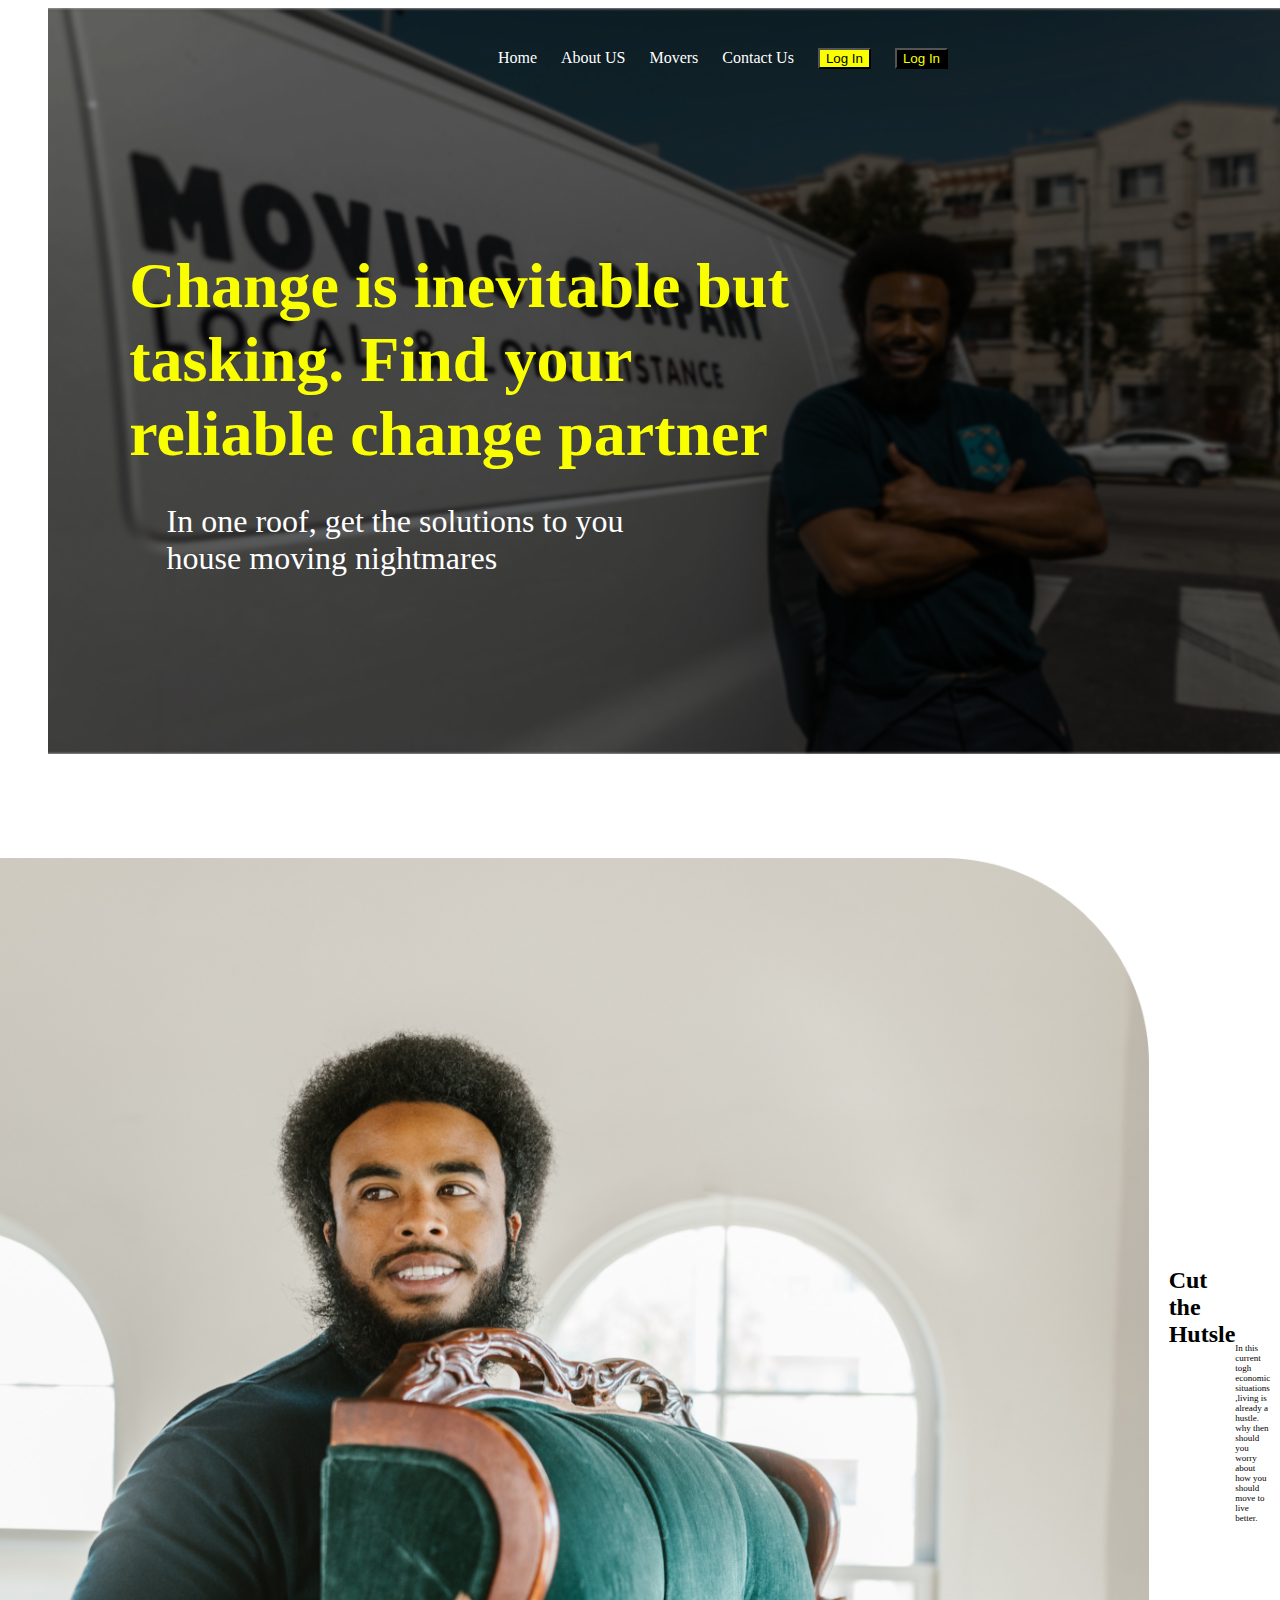
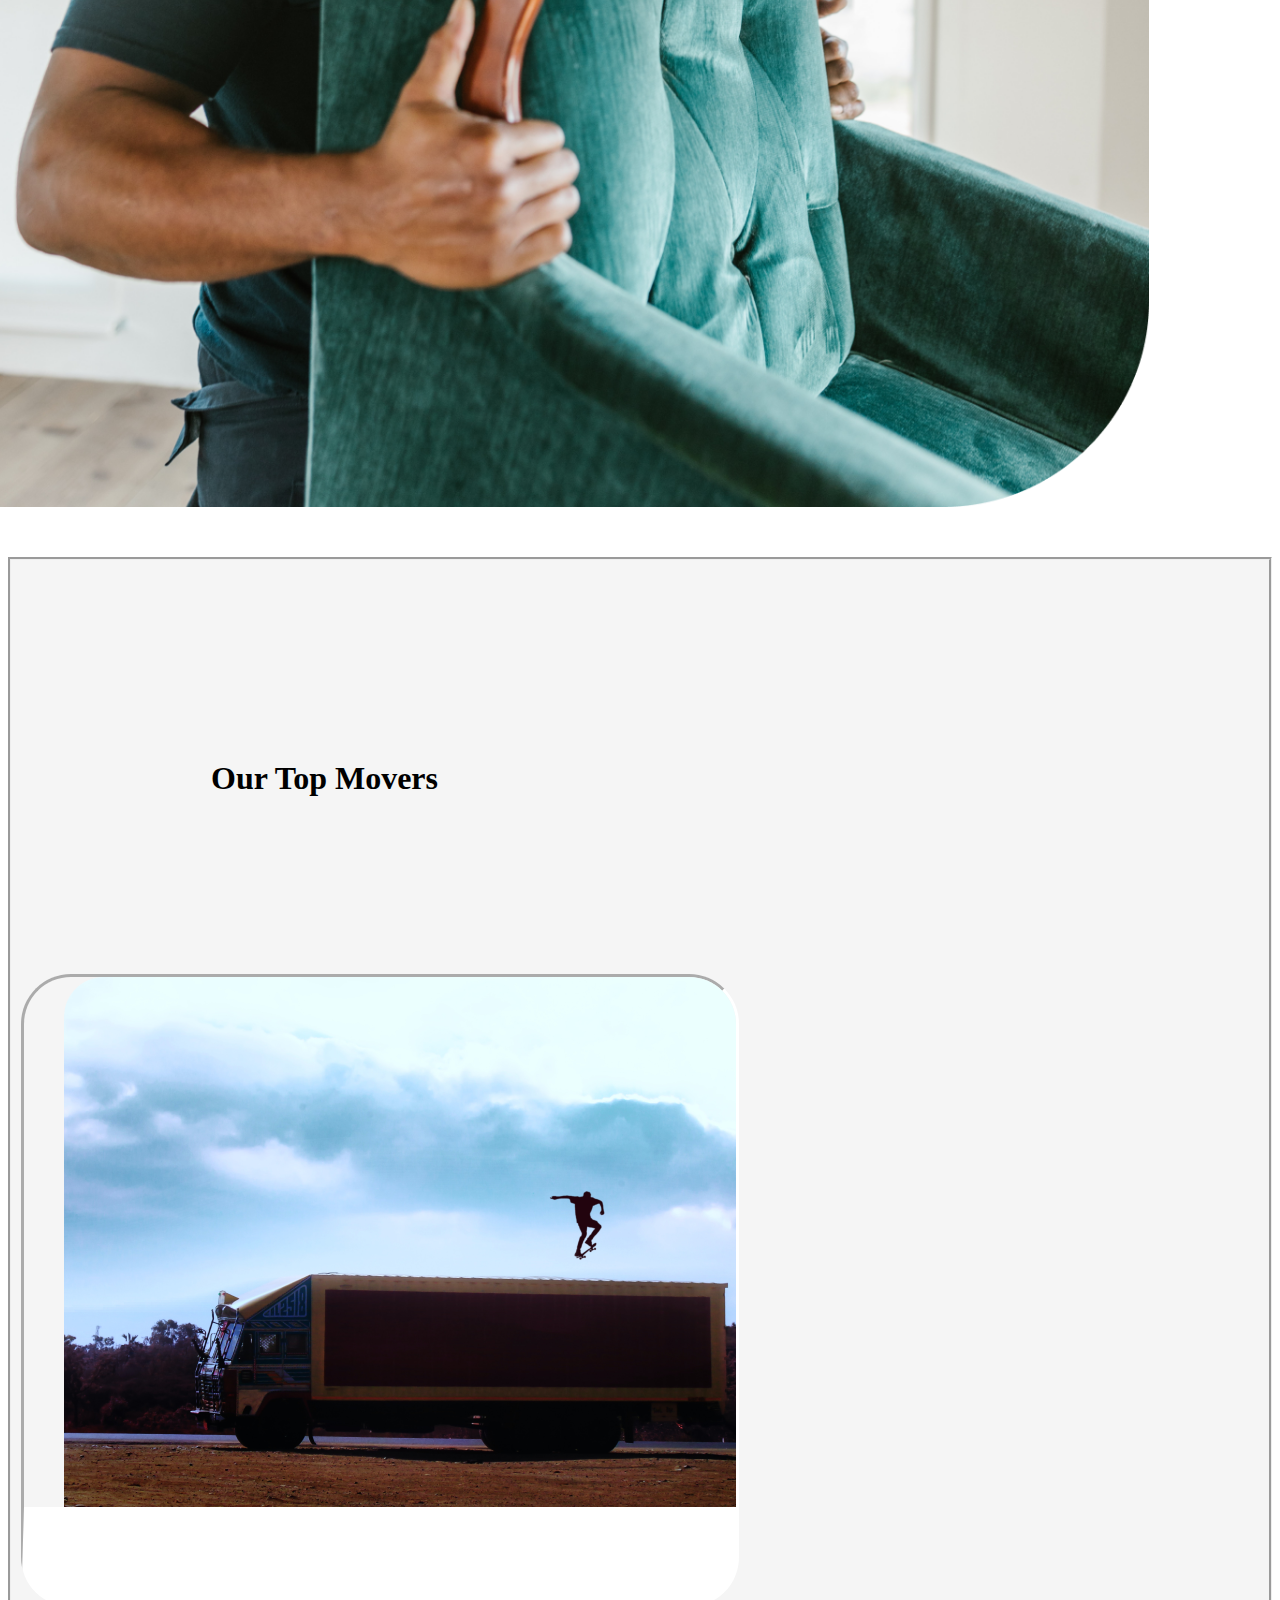
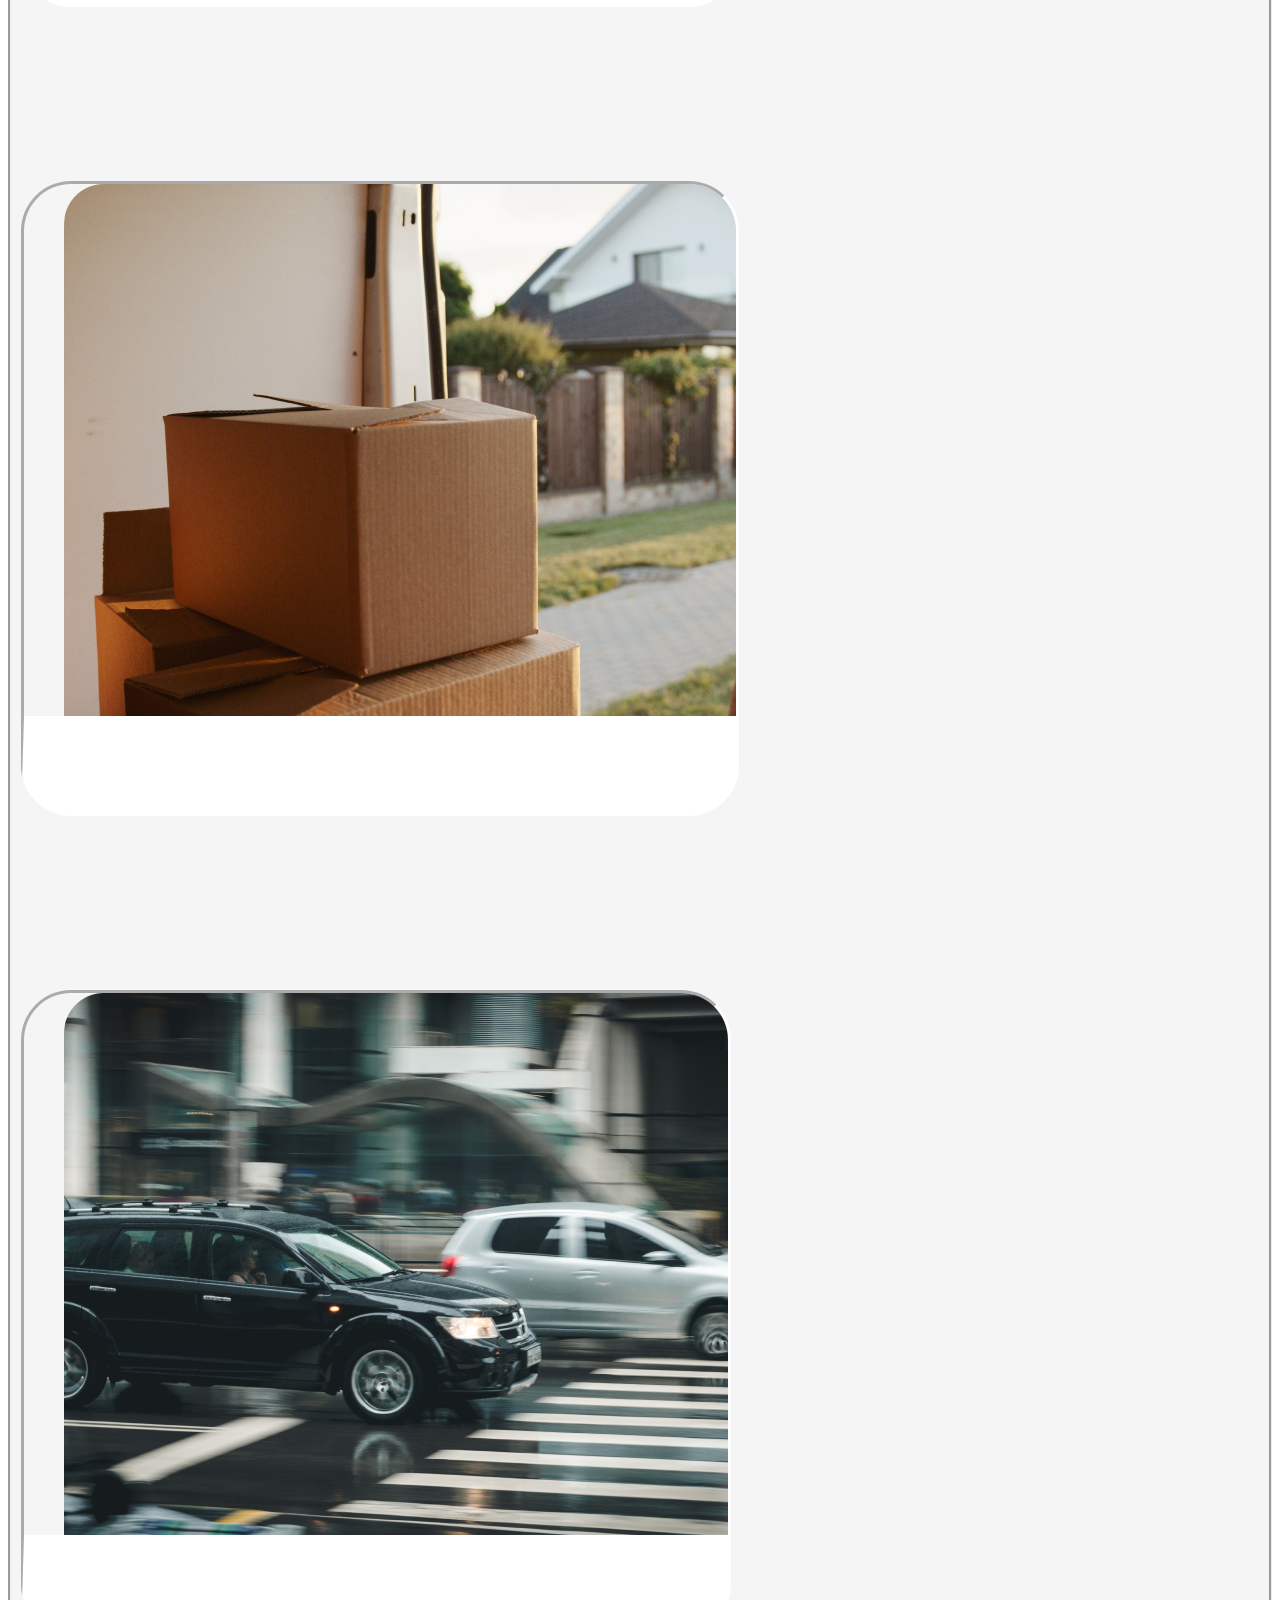
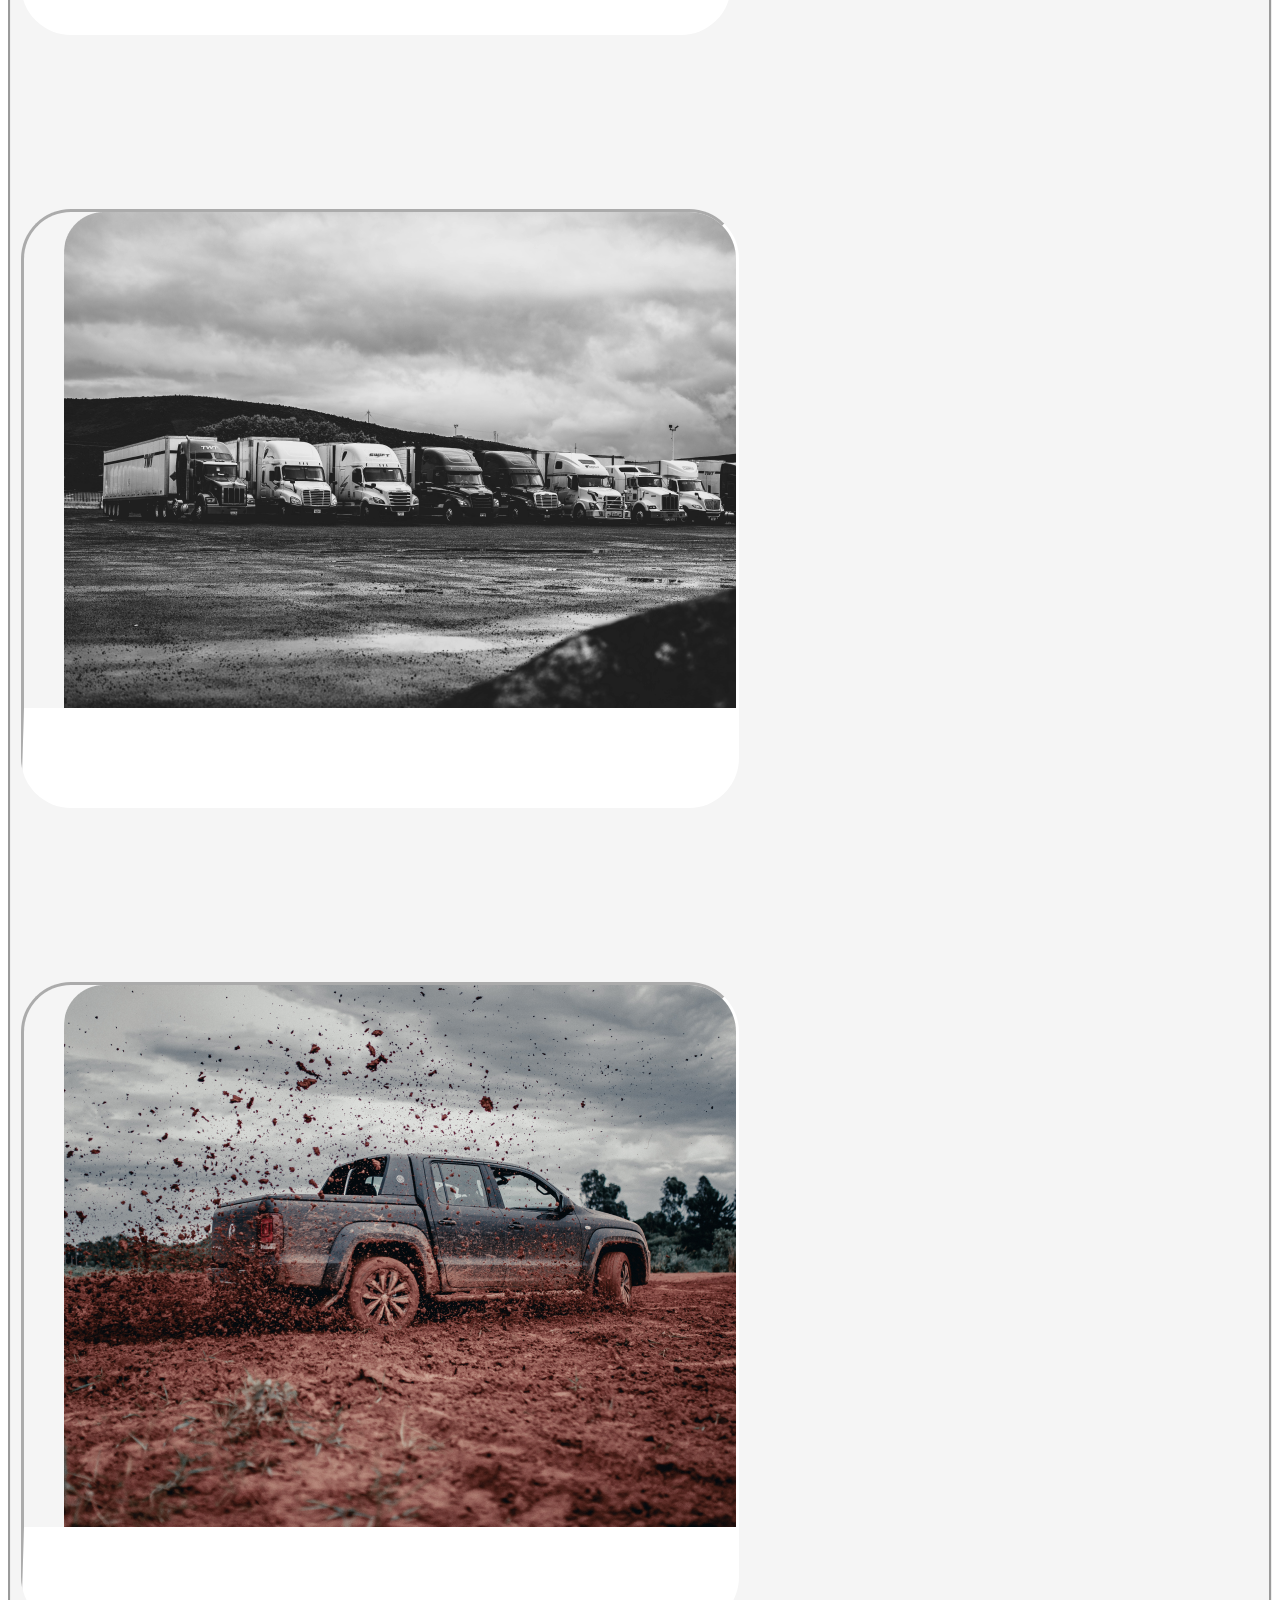
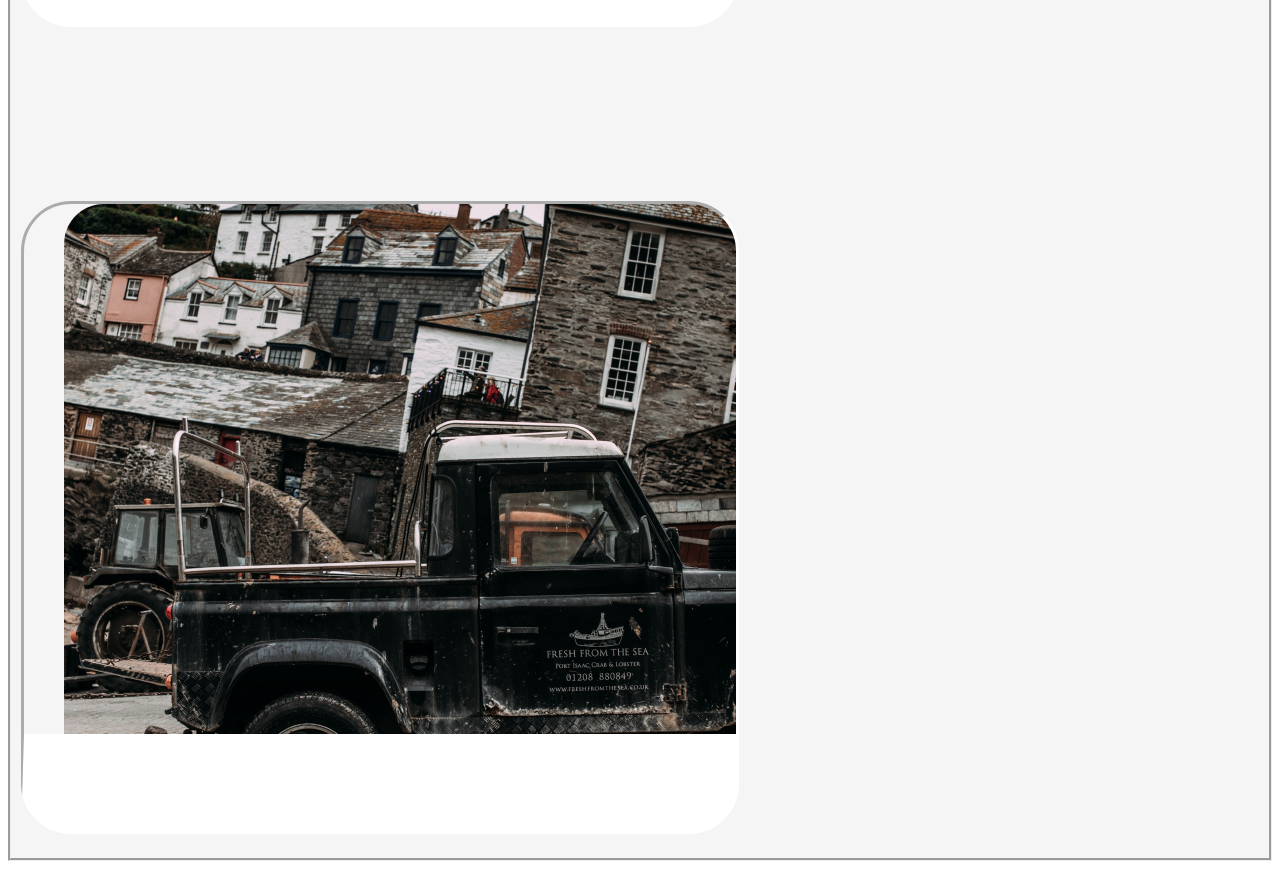
==== index.html @ 9c399628 "pushing changes" ====
<!DOCTYPE html>
<html lang="en">
<head>
    <meta charset="UTF-8">
    <meta http-equiv="X-UA-Compatible" content="IE=edge">
    <meta name="viewport" content="width=device-width, initial-scale=1.0">
    <title>Movers Landing Page</title>
    <link rel="stylesheet" href="Assets/styles.css">
</head>
<body>
   <div class="container">
      <div class="links">
          <a href="" class="link1">Home</a>
          <a href="" class="link1">About US</a>
          <a href="" class="link1">Movers</a>
          <a href="" class="link1">Contact Us</a>
          <button class="button1">Log In</button>
          <button class="button2">Log In</button>
      </div>
    
      <img src="Assets/Project Assets/moving 1.png" alt="moving">
       
       <div class="h1">
           <h1>Change is inevitable but <br> tasking. Find your <br> reliable change partner</h1>
       </div>
       <div class="paragraph1">
          <p>In one roof, get the solutions to you <br> house moving nightmares</p>
       </div>
   </div> 
  <div class="container2">
       
           <img src="Assets/Project Assets/moving2 1.png" alt="mover" class="image2">
           
           <h2>Cut the Hutsle</h2>
           <P>In this current togh economic  <br>
            situations <br> ,living is already a hustle. <br>
            why then should you worry about <br>
            how you should <br> move to live better.</P>
            <button class="button3">Learn more </button>
        
   </div>
   <div class="container3">
       <h2>Our Top Movers</h2>
       <div>
            <img src="Assets/Project Assets/ehem 1.png" alt="Movers">
             <img src="Assets/Project Assets/wewe 1.png" alt="Movers">
        </div>
        <div>
            <img src="Assets/Project Assets/chapchap 1.png" alt="">
            <img src="Assets/Project Assets/movers 1.png" alt="">
        </div>
           <img src="Assets/Project Assets/mashinani 1.png" alt="">
            <img src="Assets/Project Assets/songa 1.png" alt="">
        </div>
   </div>
   
</body>
</html>
---- Assets/styles.css ----
img{
    max-width: 100%;
    height: auto;
    padding-left: 40px;
    margin: auto;
}

.container2 img{
    margin-top: 30px;
    margin-top:100px;
    margin-left:5px;
    display:inline;

}
.links{
    
    position: absolute;
    top: 8px;
    right: 12px;
    padding-right: 300px;
    padding-left: 20px;
    padding-top: 20px;
    margin: 20px;
    display: block;

}
.link1{
    margin-left: 20px;
    text-decoration: none;
    color:white;
}
.button1{
    margin-left: 20px;
    text-decoration: none;
    background-color: #FAFF00;
    color: black;
    
}
.button2{
    margin-left: 20px;
    text-decoration: none;
    color:#FAFF00 ;
    background-color: black;
}
.container2 button{
    margin-left: 20px;
    text-decoration: none;
    color:#FAFF00 ;
    background-color: black;
   
}

.h1{
    color:#FAFF00;
    position: absolute;
    top: 40%;
    left: 30%;
    transform: translate(-50%, -50%);
    display: block;
    padding-left: 150px;
    font-size: xx-large;
}
.paragraph1{
    color:rgb(255, 255, 255);
    position: absolute;
    top: 60%;
    left: 25%;
    transform: translate(-50%, -50%);
    display: block;
    padding-left: 150px;
    font-size: xx-large;
    
    
}
.container2 p{
    font-size: xx-small;
    display: inline-block;
    vertical-align: top;
    padding-right: 100px;
    
}
.container2{
    display: flex;
    align-items: center;
    justify-content: center;
}
.container2 h2{
    position: relative;
    padding-left:20px;
    padding-bottom: 250px;
    display: block;
}
.container3{
    width: auto;
    height: fit-content;
    border-style: groove;
    margin-top: 50px;
    background-color:whitesmoke;
}
.container3 img{
    margin: 150px 20px 20px 20px;
    margin-left: 10px;
    border-bottom: 100px;
    border-style: inset;
    border-color: white;
    border-bottom-left-radius: 70px;
    border-radius: 50px;
    border: style right inherit; 
    
}
.container3 h2{
    margin-top: 200px;
    padding-left: 200px;
    font-size: xx-large;
    font-weight: 800;
    font-style:'Poppins' 'Actor' 'Adamina' ;
}
.image-container{
    
}
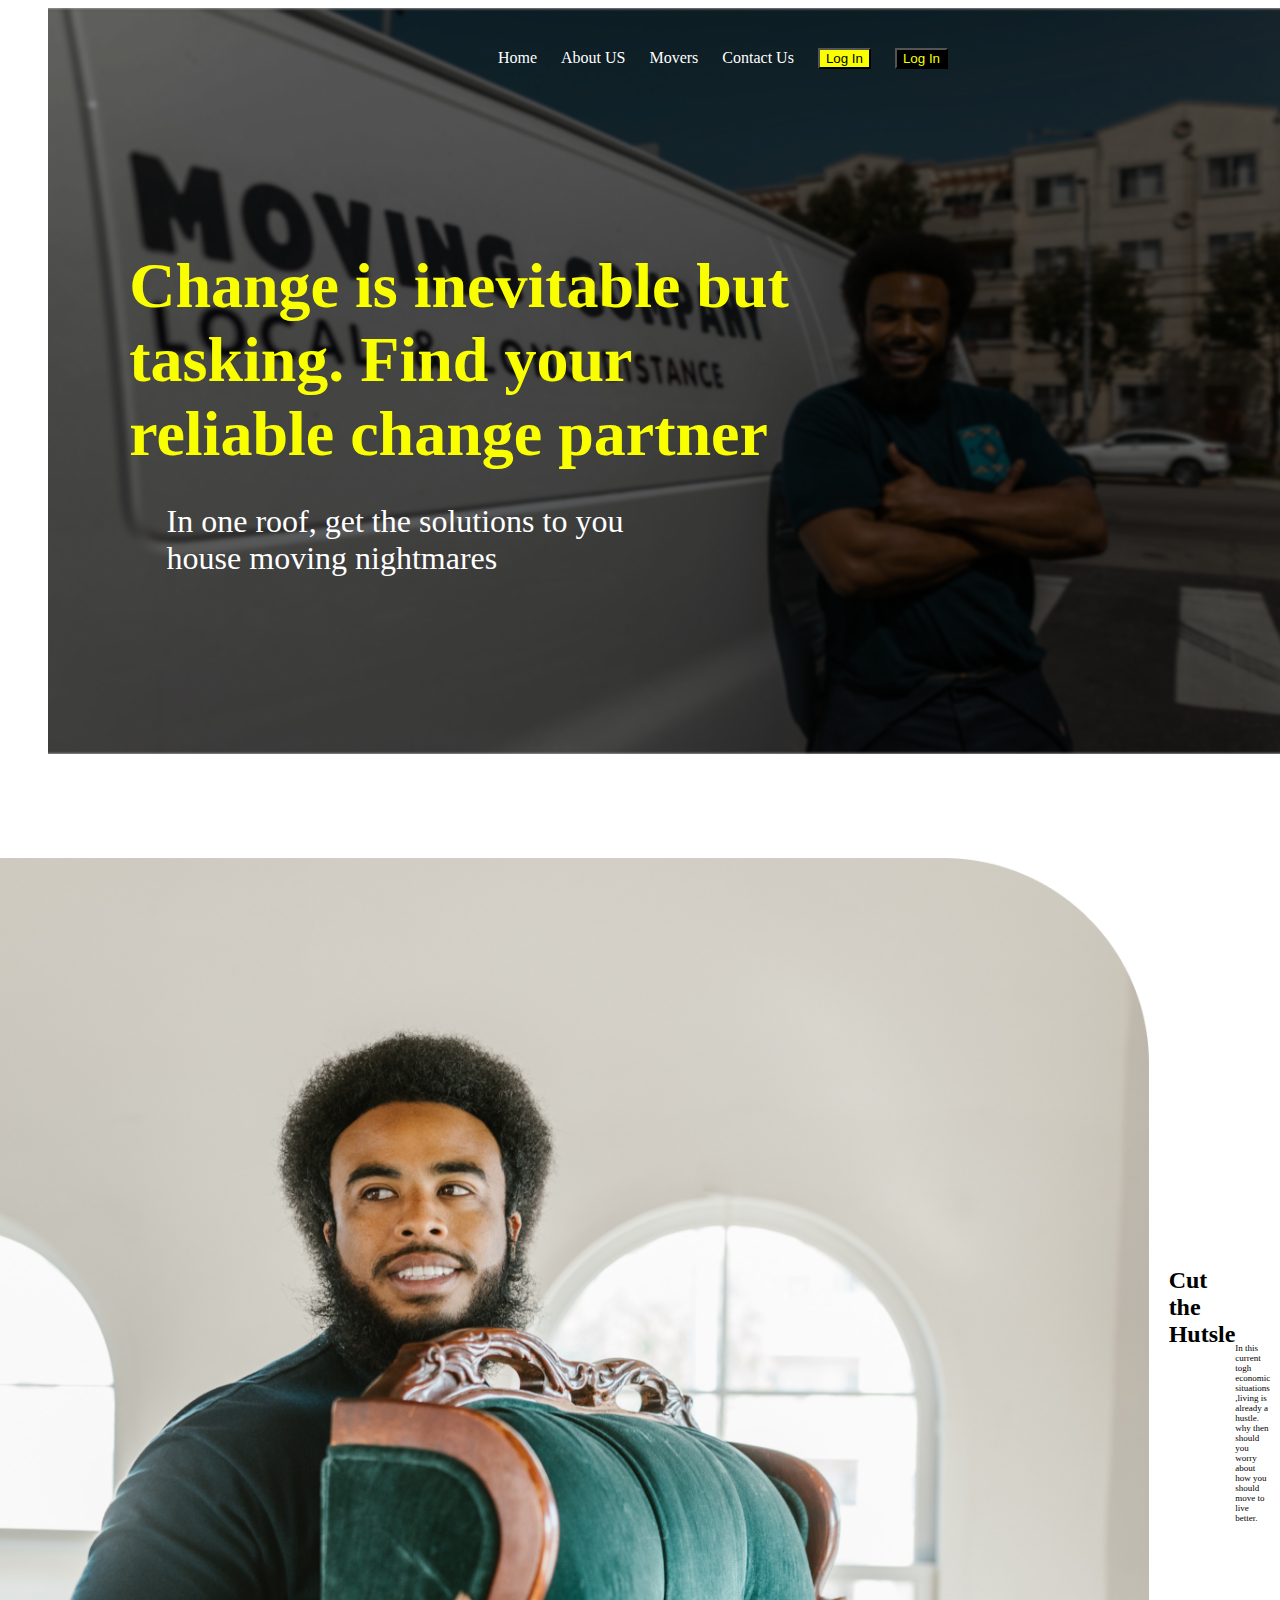
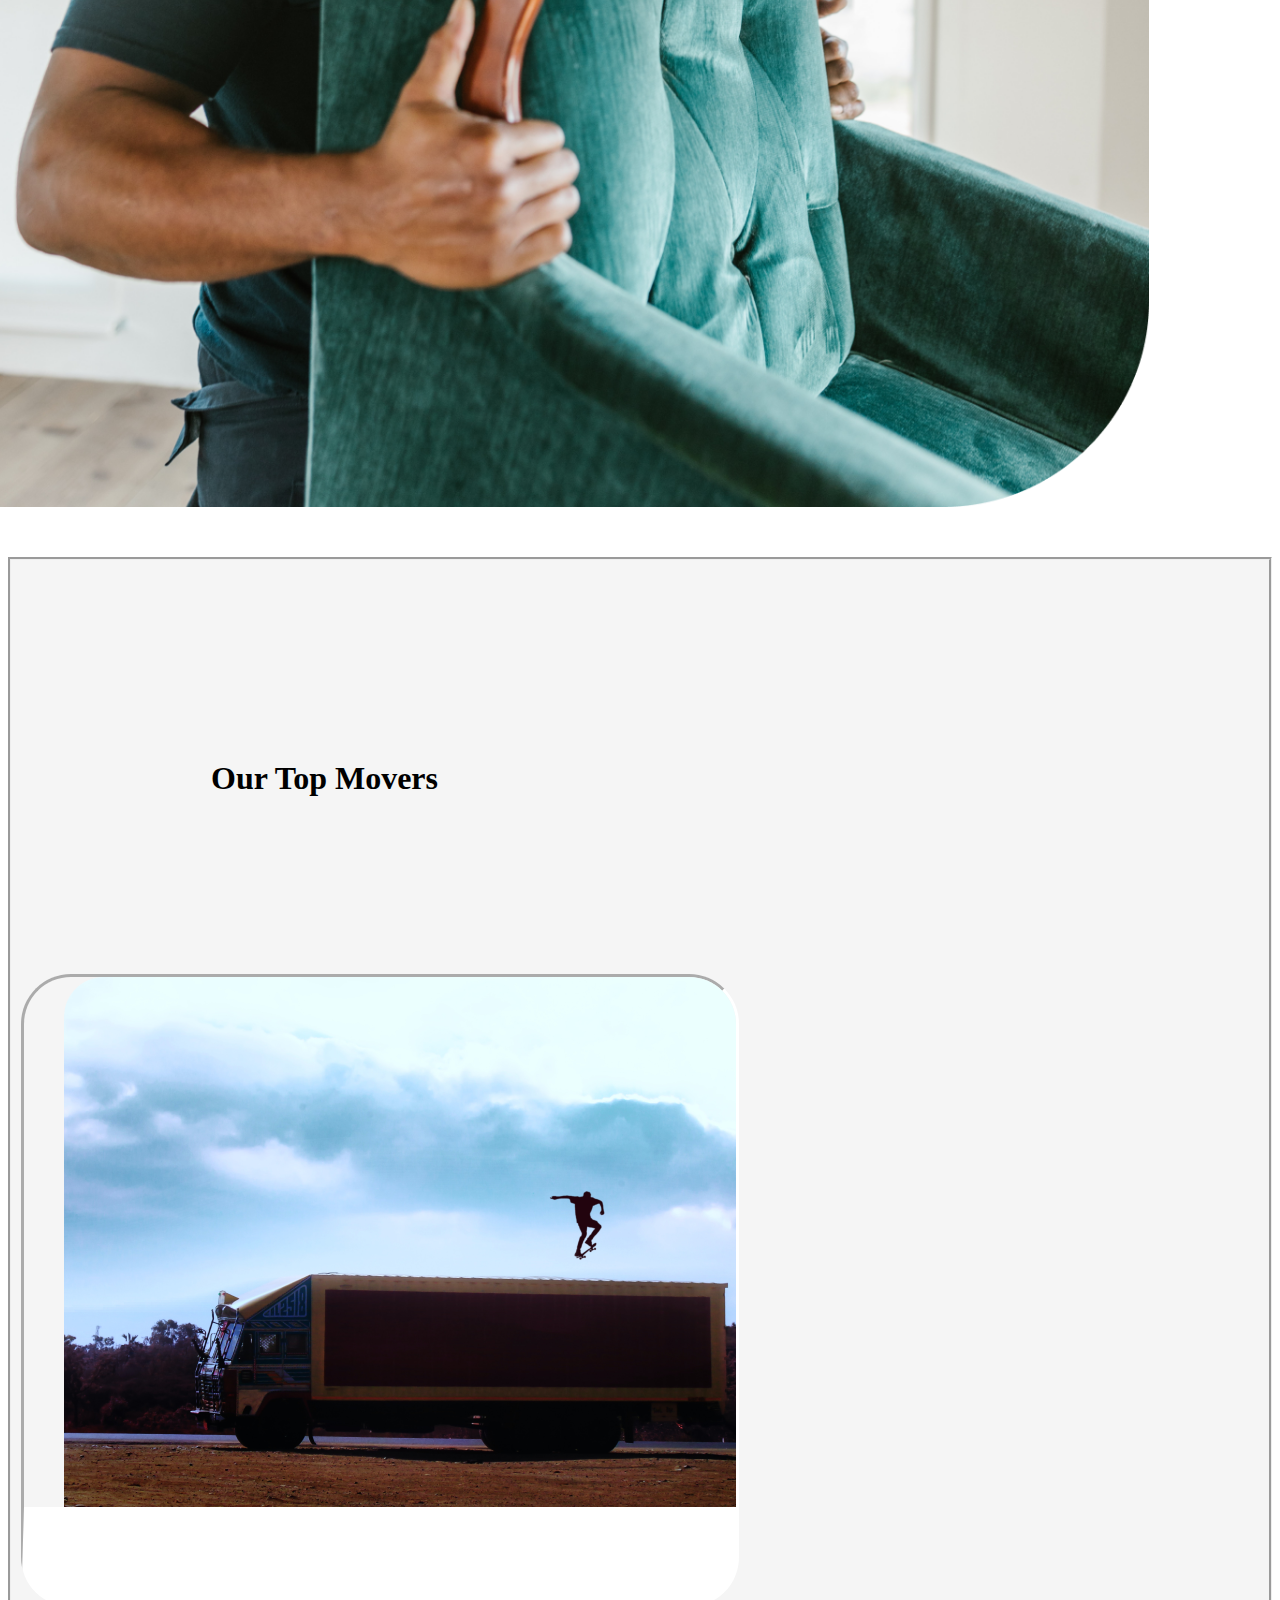
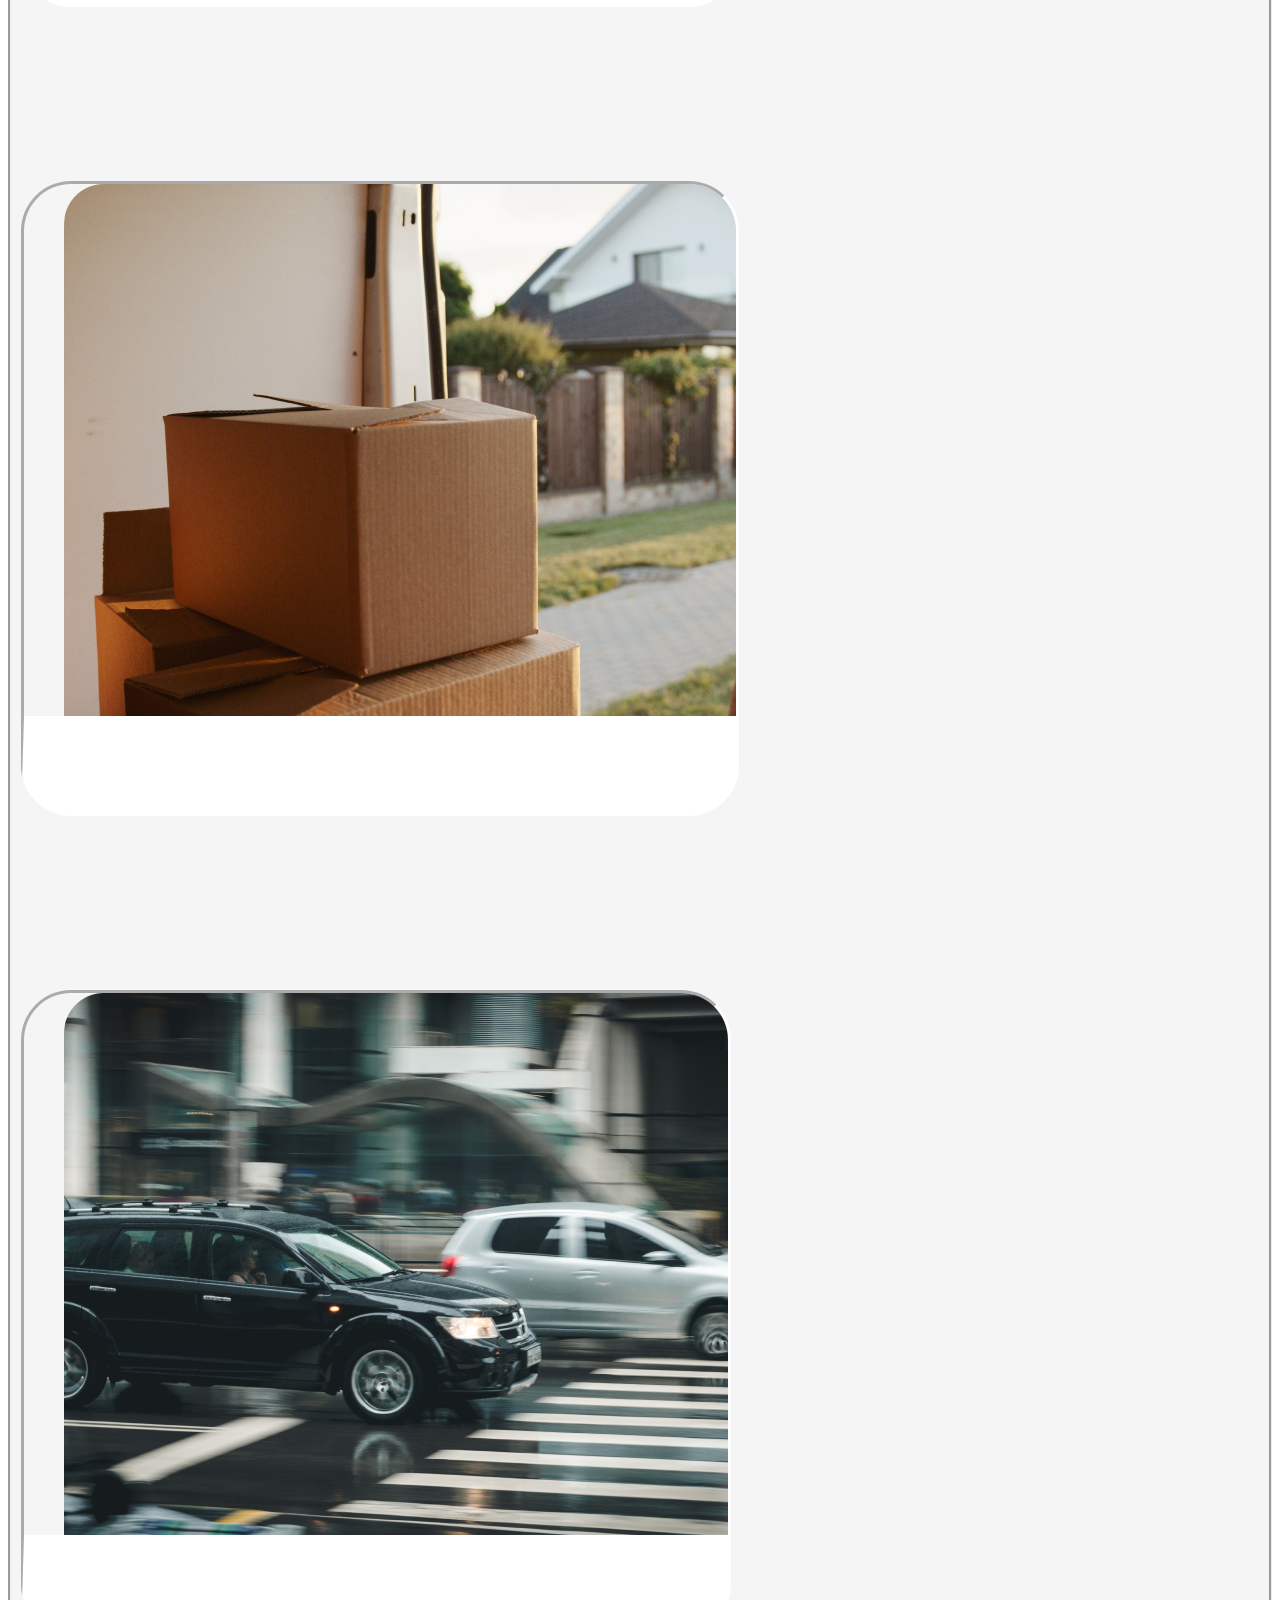
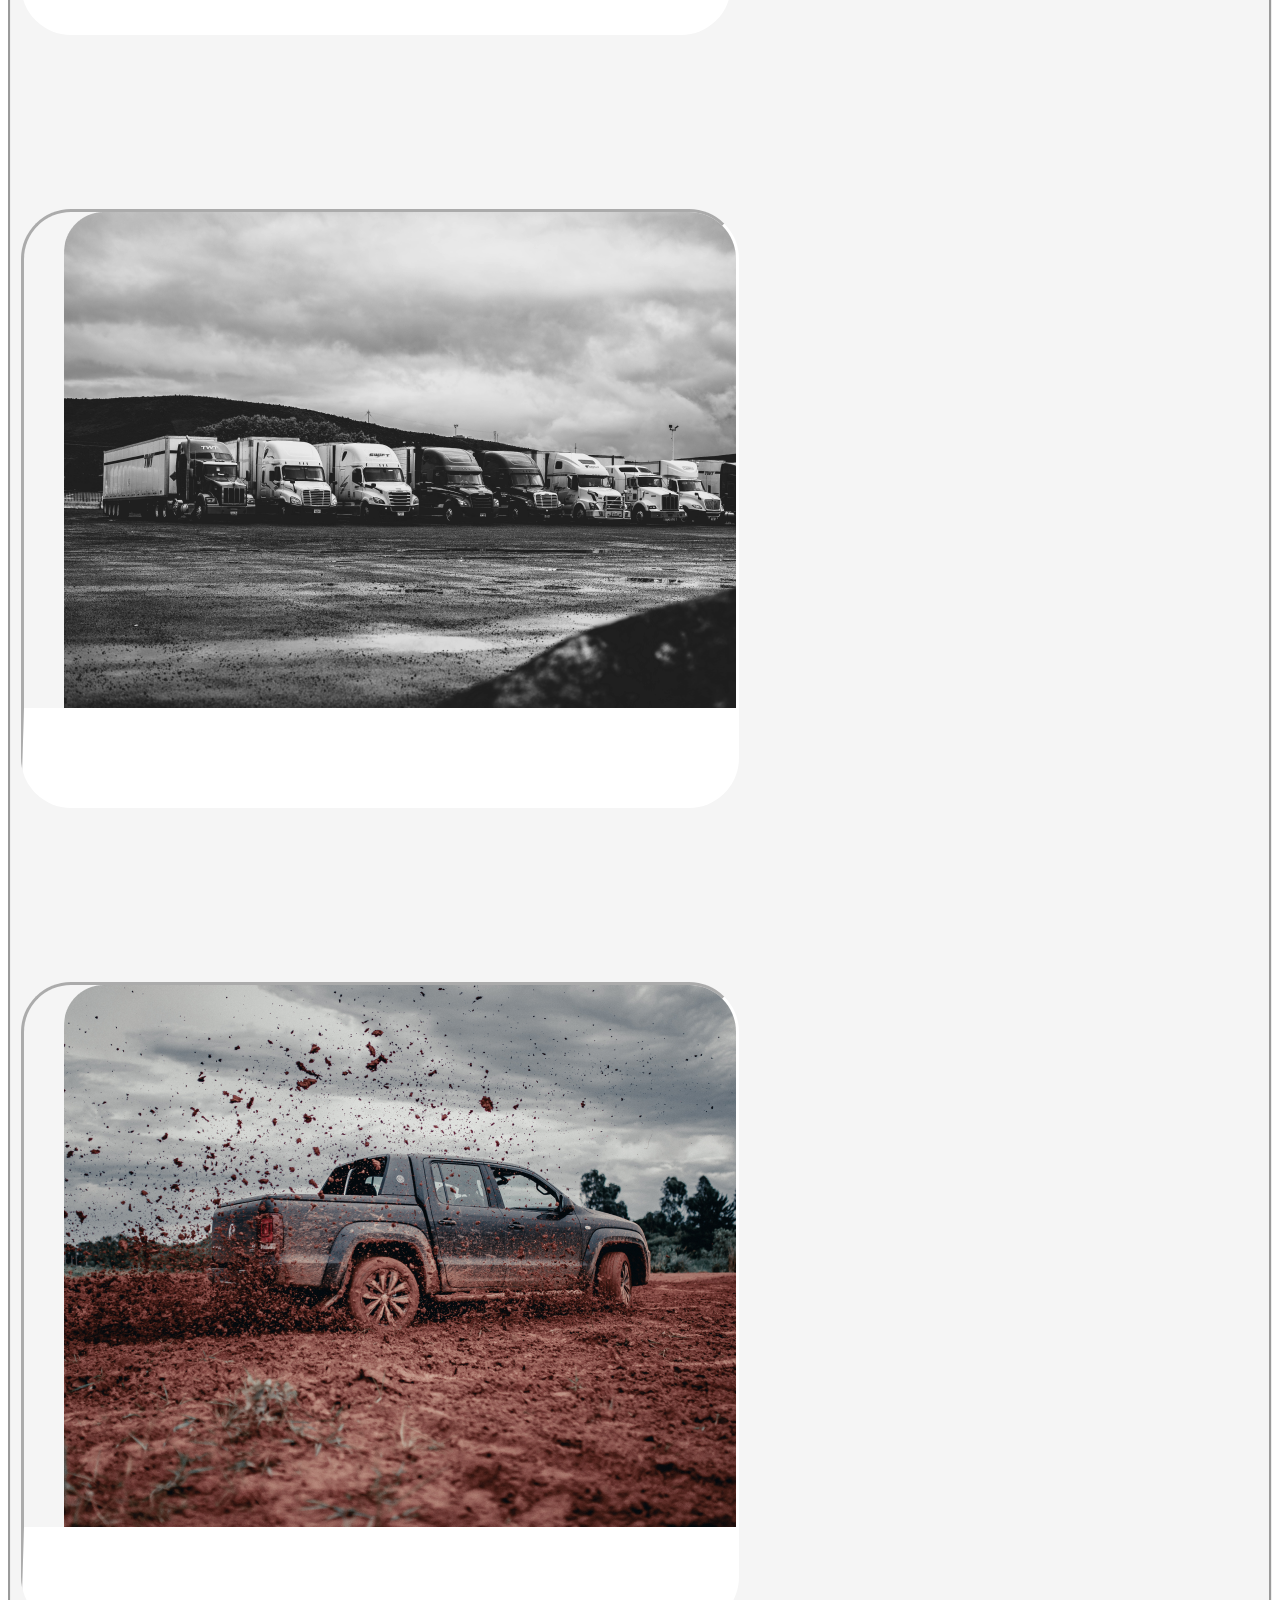
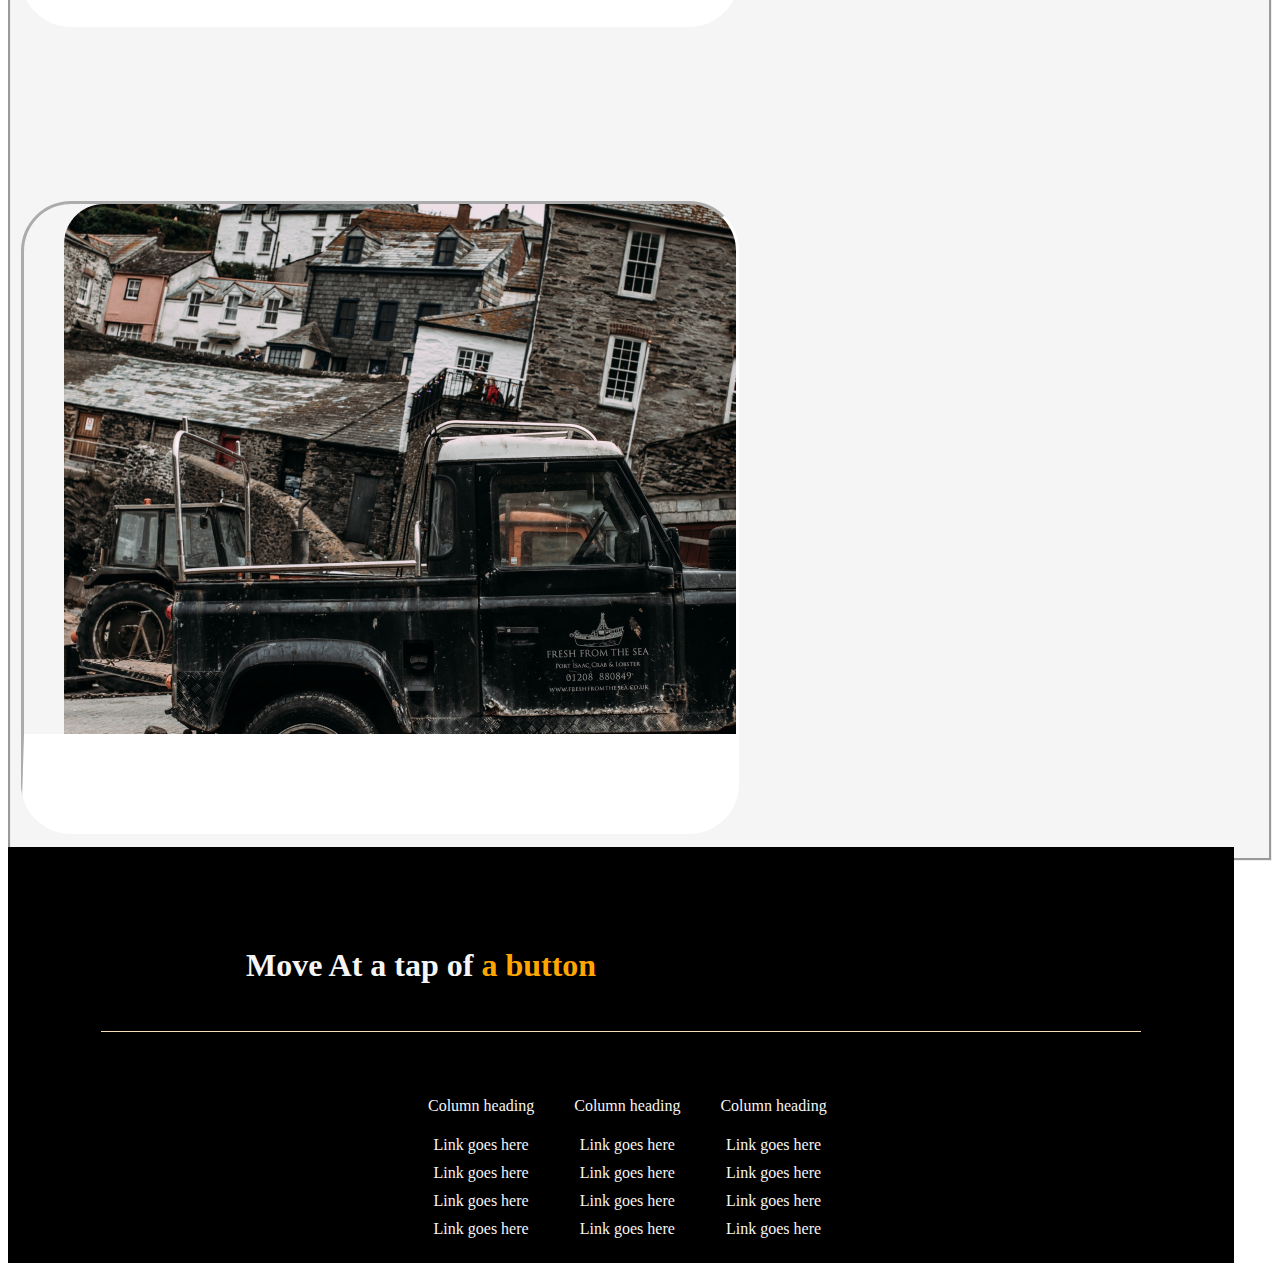
==== commit 17bdc337: "fixing the second and third container" ====
--- a/index.html
+++ b/index.html
@@ -43,6 +43,7 @@
        <h2>Our Top Movers</h2>
        <div>
             <img src="Assets/Project Assets/ehem 1.png" alt="Movers">
+             
              <img src="Assets/Project Assets/wewe 1.png" alt="Movers">
         </div>
         <div>
@@ -53,6 +54,34 @@
             <img src="Assets/Project Assets/songa 1.png" alt="">
         </div>
    </div>
+    <div class="container4">
+        <h2>Move At a tap of <span>a button</span></h2>
+        <hr>
+      <div class="columns">
+        <div class="column1">
+            <p>Column heading</p>
+            <a href="">Link goes here</a>
+            <a href="">Link goes here</a>
+            <a href="">Link goes here</a>
+            <a href="">Link goes here</a>
+        </div>
+        <div class="column2">
+            <p>Column heading</p>
+            <a href="">Link goes here</a>
+            <a href="">Link goes here</a>
+            <a href="">Link goes here</a>
+            <a href="">Link goes here</a>
+        </div>
+        
+        <div class="column3">
+            <p>Column heading</p>
+            <a href="">Link goes here</a>
+            <a href="">Link goes here</a>
+            <a href="">Link goes here</a>
+            <a href="">Link goes here</a>
+        </div>
+      </div>
+    </div>
    
 </body>
 </html>--- a/Assets/styles.css
+++ b/Assets/styles.css
@@ -91,7 +91,7 @@
     display: block;
 }
 .container3{
-    width: auto;
+    width:fit-content;
     height: fit-content;
     border-style: groove;
     margin-top: 50px;
@@ -113,8 +113,73 @@
     padding-left: 200px;
     font-size: xx-large;
     font-weight: 800;
-    font-style:'Poppins' 'Actor' 'Adamina' ;
+    font-style:'Poppins' 'Actor' 'Adamina';
 }
-.image-container{
+.container4{
+    width: 97%;
+    height:fit-content;
+    background-color: black;
+    text-align: center;
+    text-emphasis-color: white;
+    margin-top: -40px;
+}
+.columns{
+    display: flex;
+    padding-left: 400px;
+}
+.column1{
+    display: grid;
+    text-decoration: none;
+    margin: 20px;
     
-}+    }
+.column2{
+        display: grid;
+        text-decoration: none;
+        margin: 20px;
+        position: relative;
+        
+        
+    }
+.column3{
+        display: grid;
+        text-decoration: none;
+        margin: 20px;
+    }
+.column1 a{
+    margin: 5px;
+    color: whitesmoke;
+    text-decoration: none;
+}
+.column2 a{
+    margin: 5px;
+    color: whitesmoke;
+    text-decoration: none;
+}
+.column3 a{
+    margin: 5px;
+    color: whitesmoke;
+    text-decoration: none;
+}
+.container4 h2{
+    color: whitesmoke;
+    padding-right: 400px;
+    padding-top: 100px;
+    font-size: xx-large;
+}
+.container4 hr{
+    position: relative;
+    padding-right: 60px;
+    top: 20px;
+    border: none;
+    height: 0.1px;
+    width: 80%;
+    background:wheat;
+    margin-bottom: 50px;
+}
+.container4 p{
+    color: whitesmoke;
+}
+span{
+    color: #ffa600;
+}
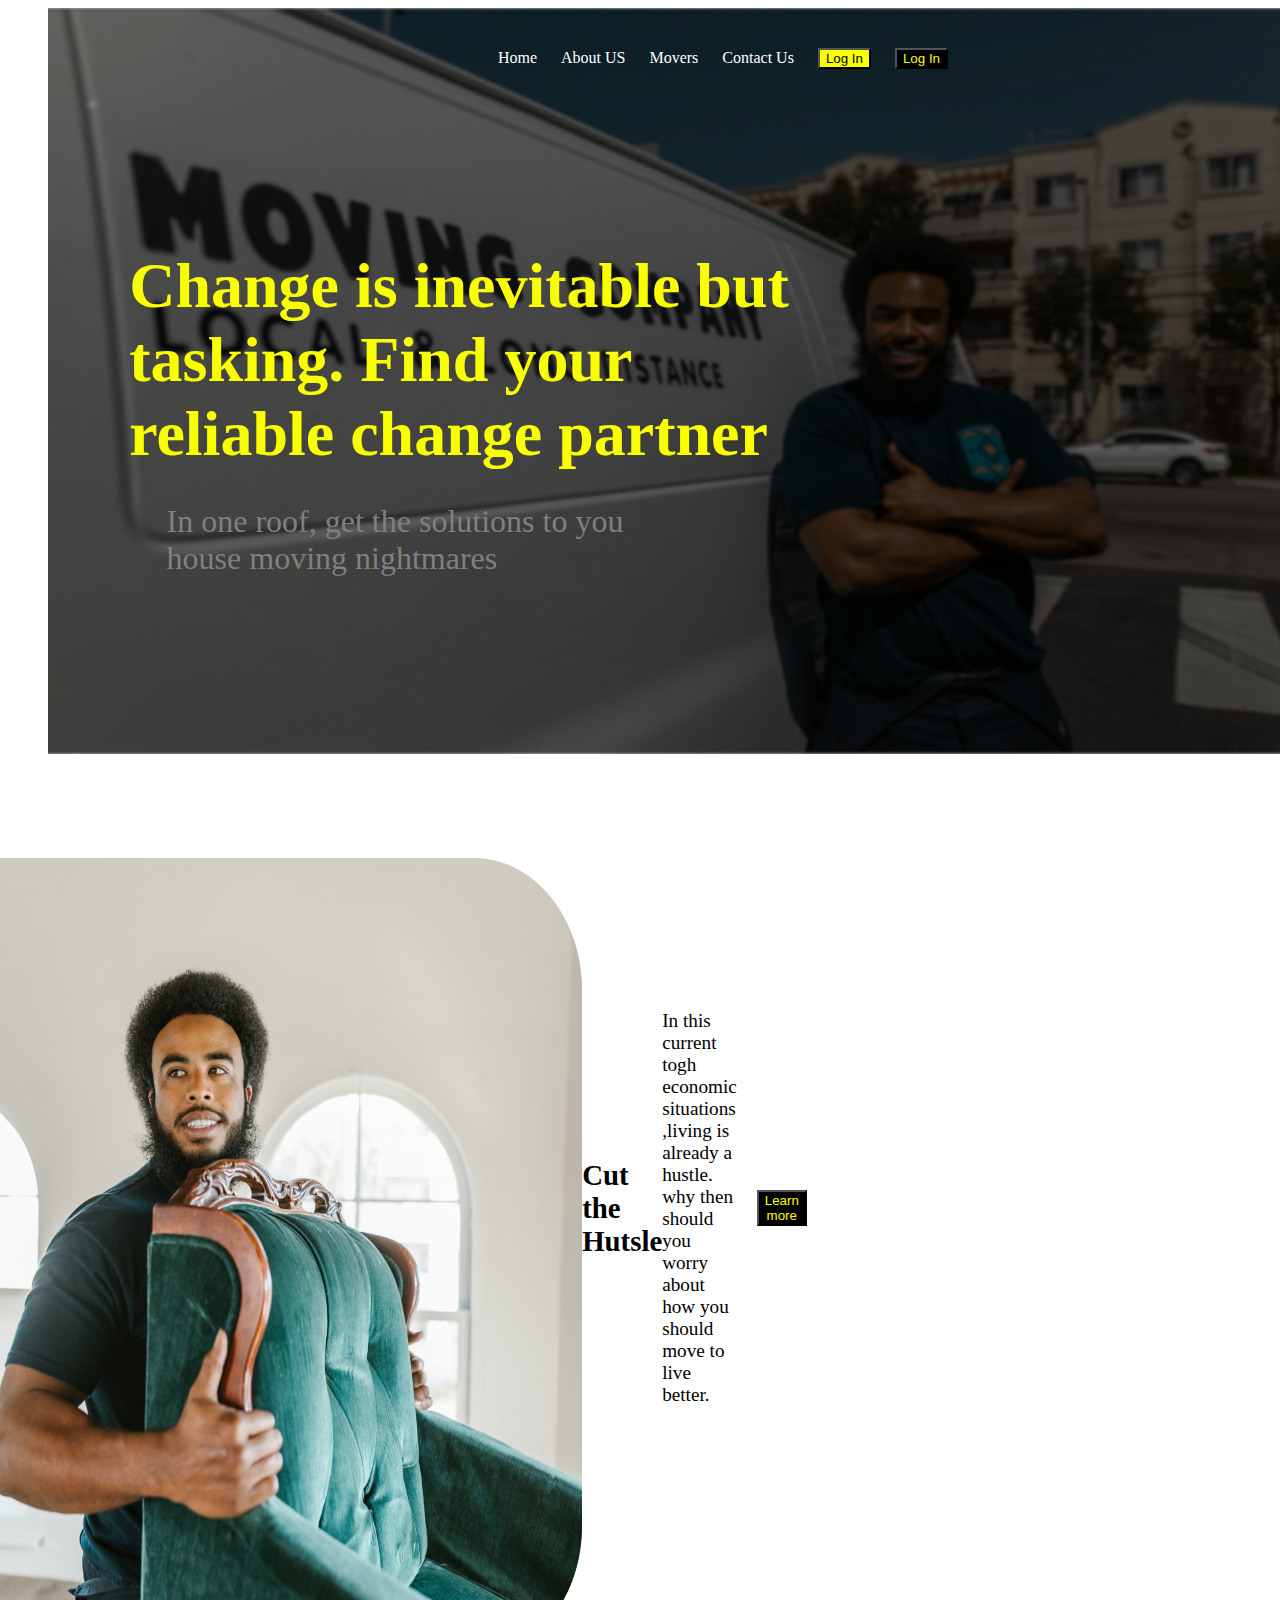
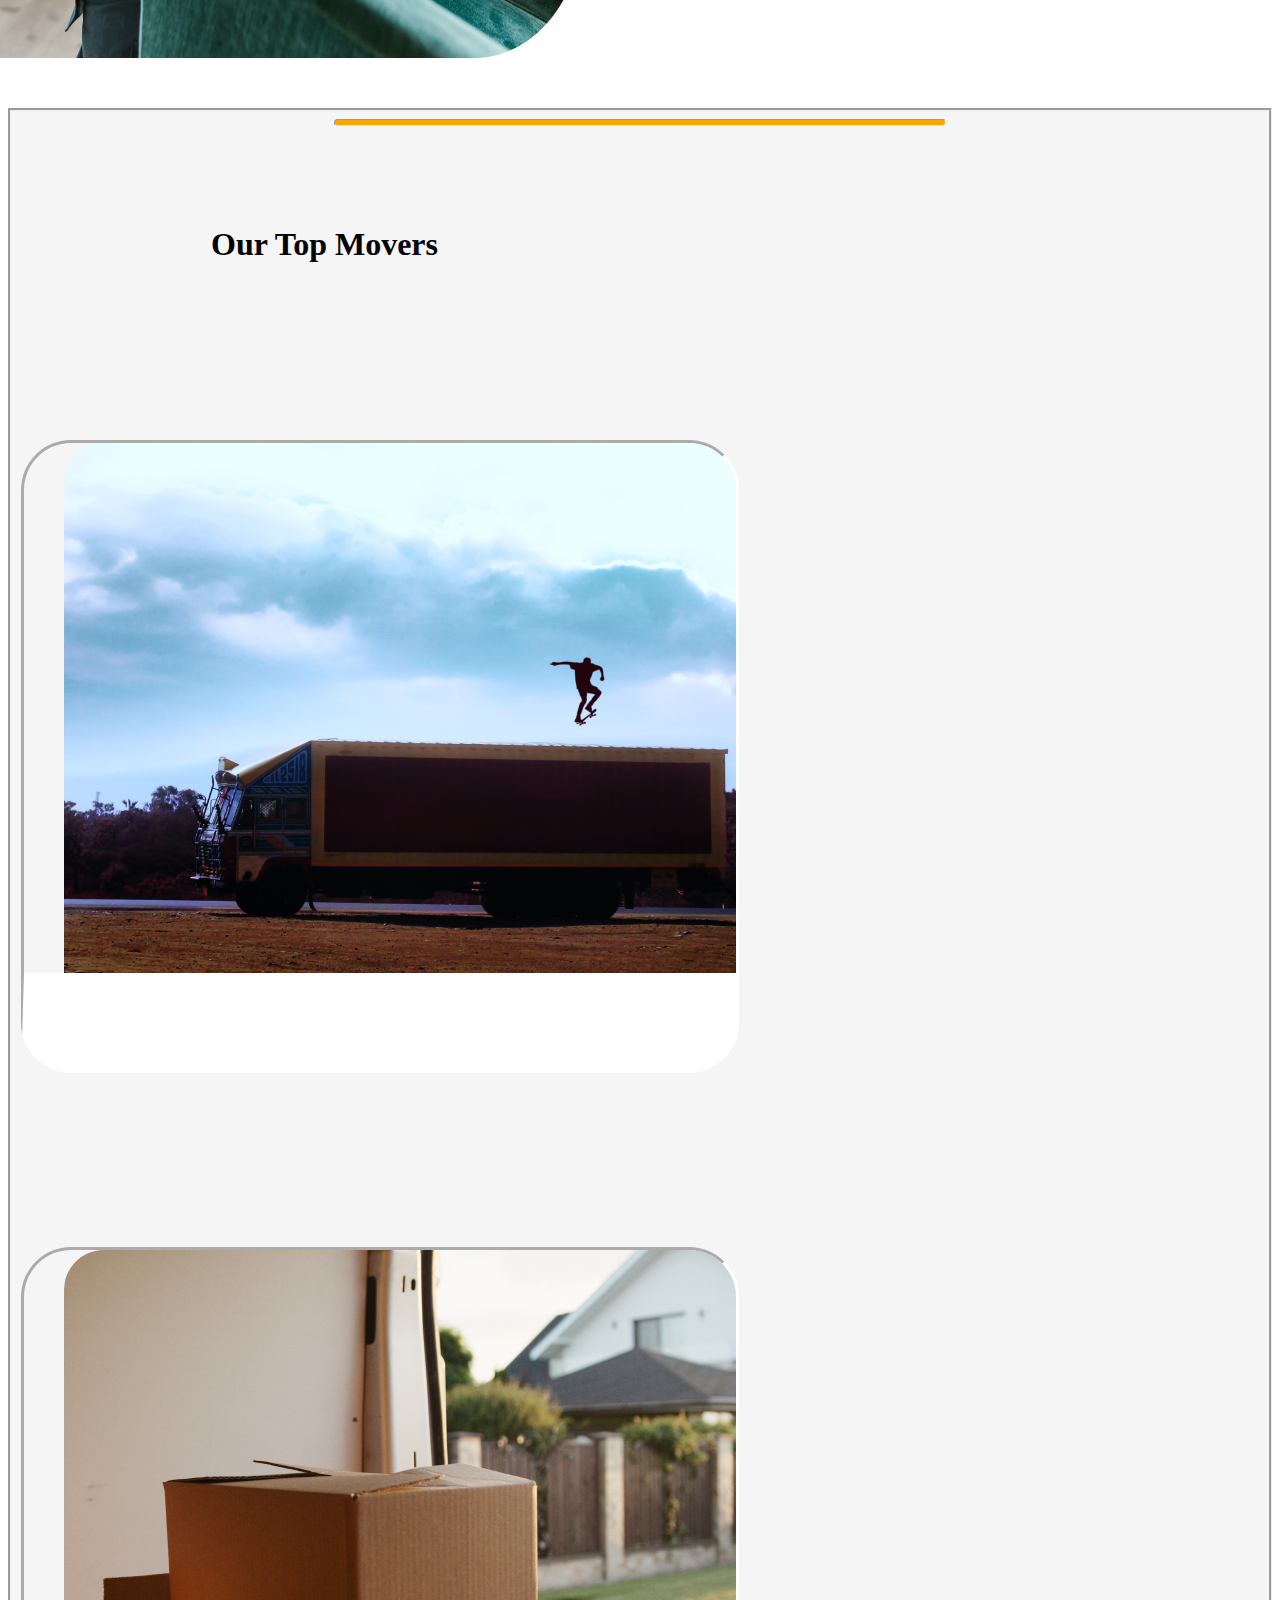
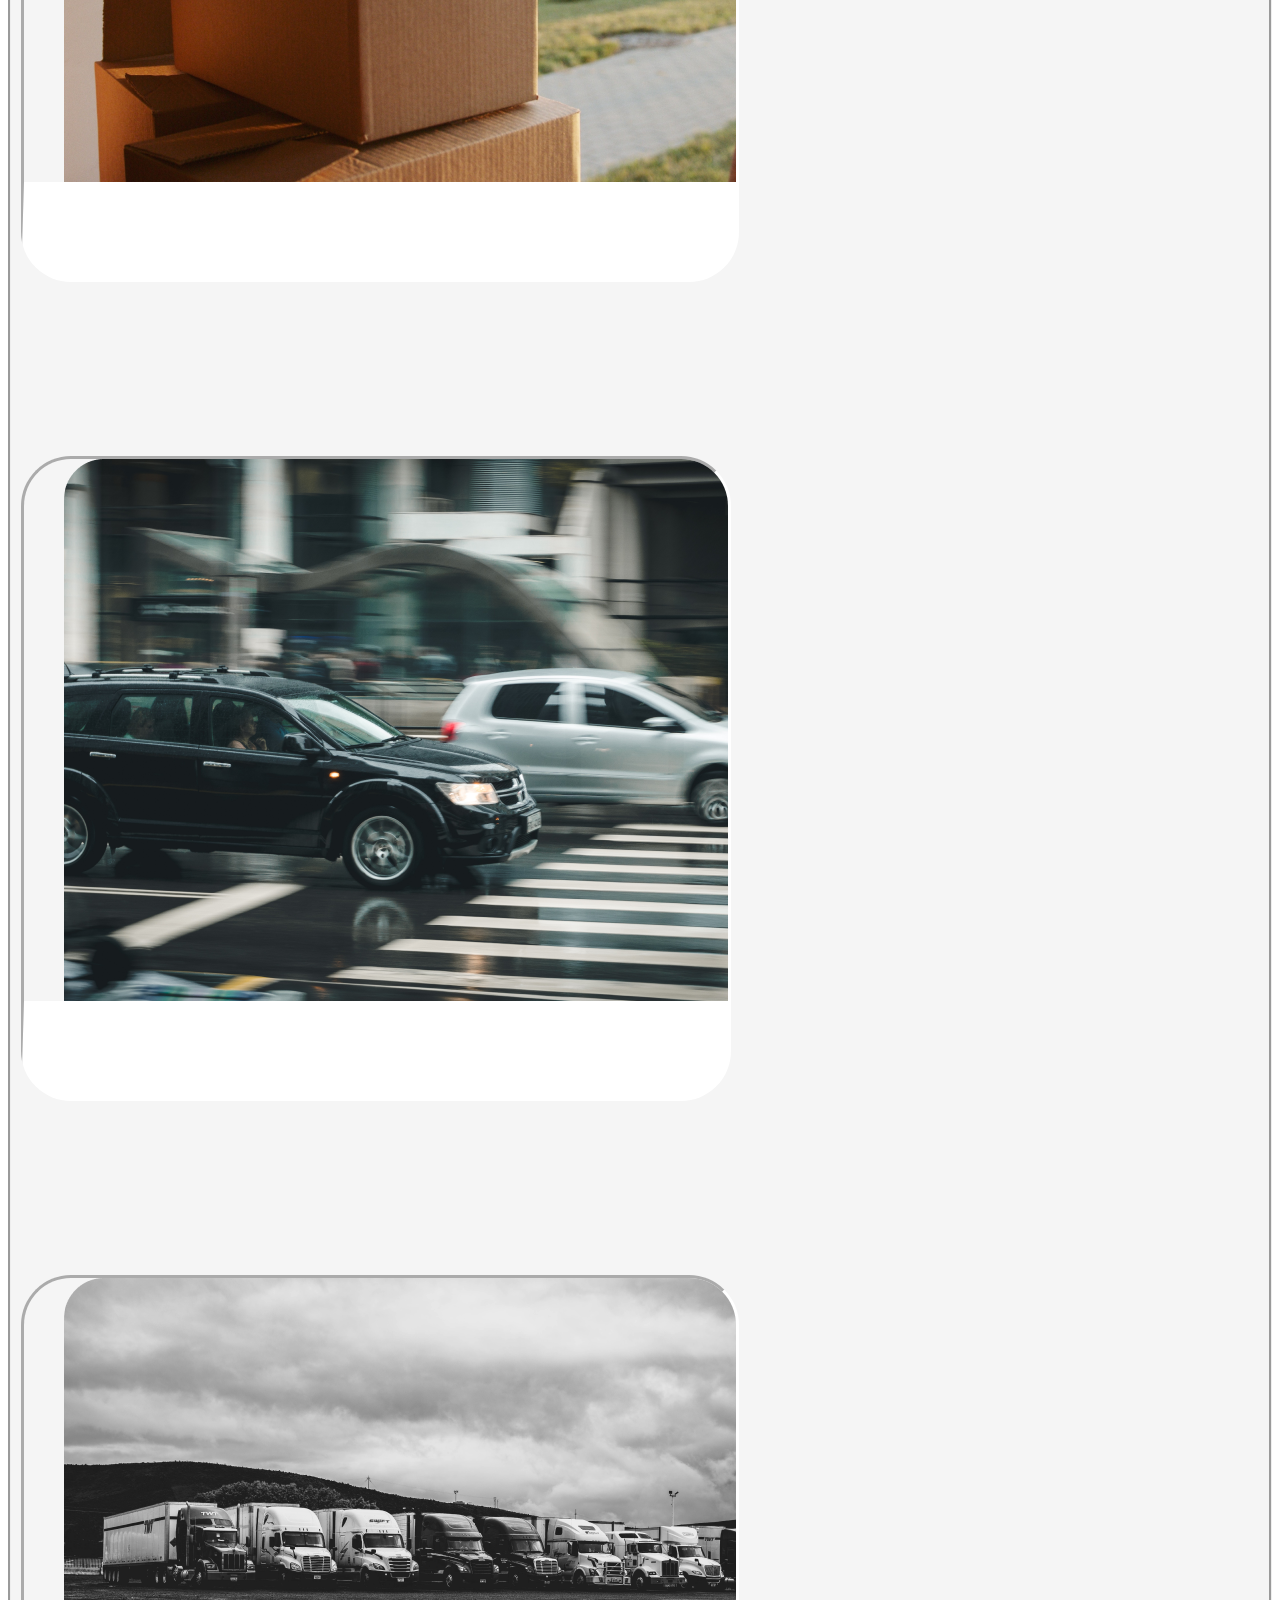
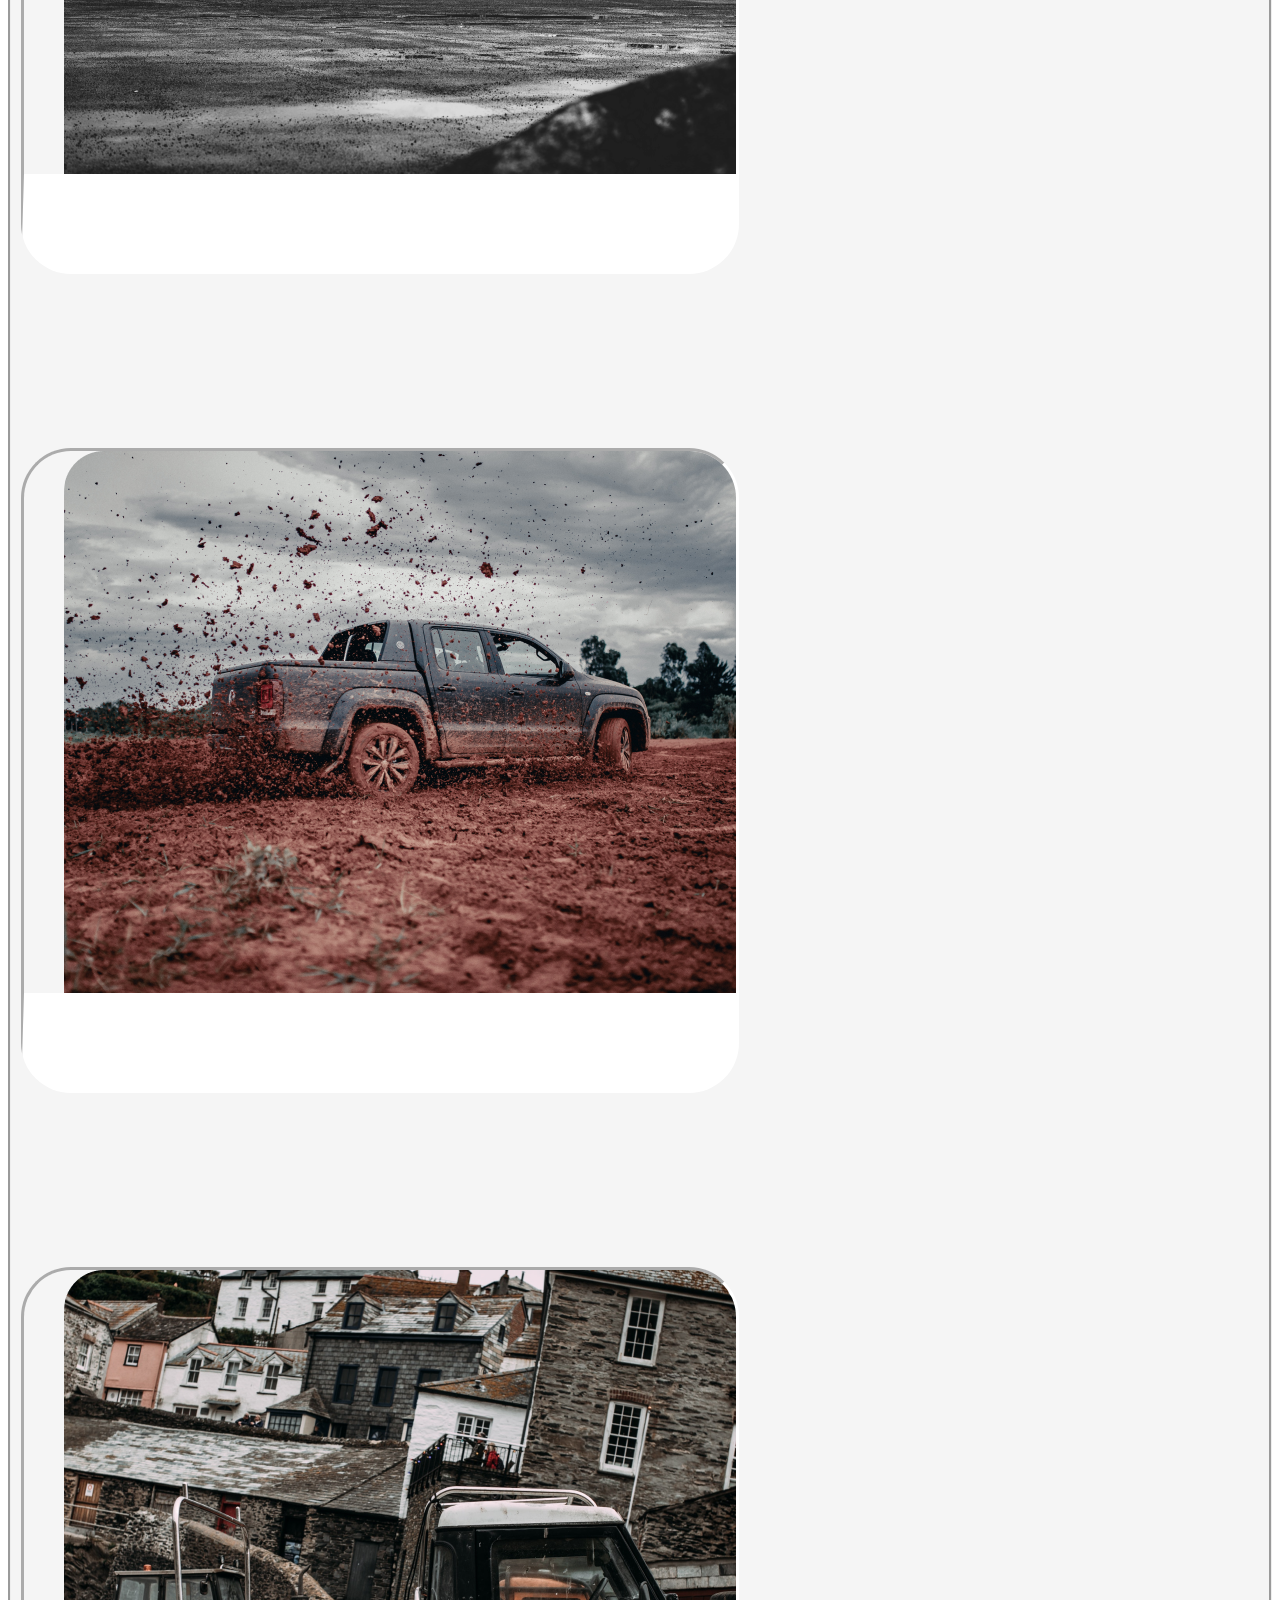
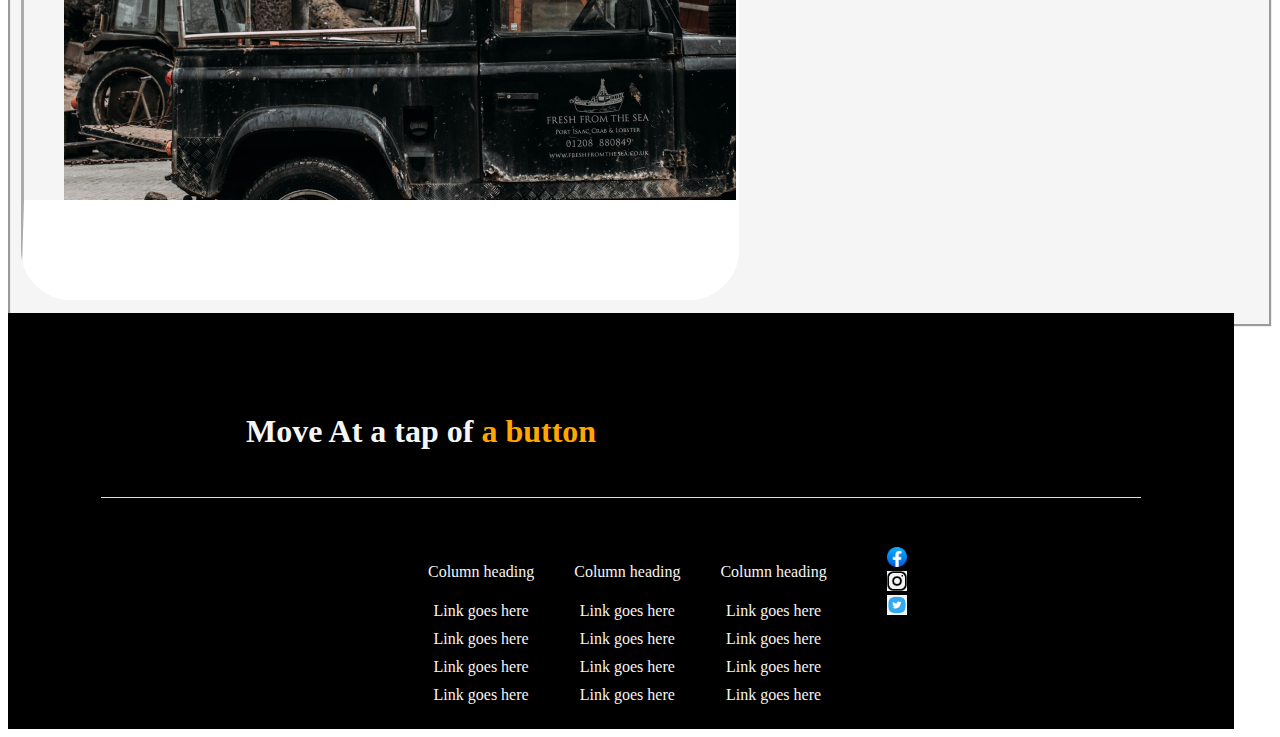
==== commit f971b50c: "fixing the second part" ====
--- a/index.html
+++ b/index.html
@@ -12,7 +12,7 @@
       <div class="links">
           <a href="" class="link1">Home</a>
           <a href="" class="link1">About US</a>
-          <a href="" class="link1">Movers</a>
+          <a href="mover.html" class="link1">Movers</a>
           <a href="" class="link1">Contact Us</a>
           <button class="button1">Log In</button>
           <button class="button2">Log In</button>
@@ -29,17 +29,18 @@
    </div> 
   <div class="container2">
        
-           <img src="Assets/Project Assets/moving2 1.png" alt="mover" class="image2">
+           <img src="Assets/Project Assets/moving2 1.png " alt="mover">
            
            <h2>Cut the Hutsle</h2>
-           <P>In this current togh economic  <br>
+           <P>In this current togh economic  
             situations <br> ,living is already a hustle. <br>
-            why then should you worry about <br>
+            why then should you worry about 
             how you should <br> move to live better.</P>
             <button class="button3">Learn more </button>
         
    </div>
    <div class="container3">
+       <hr>
        <h2>Our Top Movers</h2>
        <div>
             <img src="Assets/Project Assets/ehem 1.png" alt="Movers">
@@ -80,6 +81,11 @@
             <a href="">Link goes here</a>
             <a href="">Link goes here</a>
         </div>
+        <div class="icons">
+            <img src="Assets/Project Assets/facebook.png" alt="">
+            <img src="Assets/Project Assets/insta.png" alt="">
+            <img src="Assets/Project Assets/twiter.png" alt="">
+        </div>
       </div>
     </div>
    
--- a/Assets/styles.css
+++ b/Assets/styles.css
@@ -10,8 +10,11 @@
     margin-top:100px;
     margin-left:5px;
     display:inline;
-
-}
+    width: 800px;
+    height: 800px;
+
+}
+
 .links{
     
     position: absolute;
@@ -61,7 +64,7 @@
     font-size: xx-large;
 }
 .paragraph1{
-    color:rgb(255, 255, 255);
+    color:grey;
     position: absolute;
     top: 60%;
     left: 25%;
@@ -72,23 +75,16 @@
     
     
 }
-.container2 p{
-    font-size: xx-small;
-    display: inline-block;
-    vertical-align: top;
-    padding-right: 100px;
-    
-}
+
 .container2{
     display: flex;
     align-items: center;
     justify-content: center;
+    padding-right: 600px;
+    font-size: larger;
 }
 .container2 h2{
-    position: relative;
-    padding-left:20px;
-    padding-bottom: 250px;
-    display: block;
+    padding-top: -600px;
 }
 .container3{
     width:fit-content;
@@ -96,6 +92,17 @@
     border-style: groove;
     margin-top: 50px;
     background-color:whitesmoke;
+}
+.container3 hr{
+    width: 10px;
+    height: 5px;
+    padding-top: -550px;
+    padding-right: 600px;
+    /* margin-top: 100px; */
+    background-color: orange;
+    border-radius: 6px;
+    
+    
 }
 .container3 img{
     margin: 150px 20px 20px 20px;
@@ -109,7 +116,7 @@
     
 }
 .container3 h2{
-    margin-top: 200px;
+    margin-top: 100px;
     padding-left: 200px;
     font-size: xx-large;
     font-weight: 800;
@@ -183,3 +190,437 @@
 span{
     color: #ffa600;
 }
+
+/* page2 css */
+
+
+/* first part */
+.firstsection {
+    background-color: black;
+    height: 145px;
+}
+
+.navbar1 {
+    display: flex;
+    flex-direction: row;
+    padding-left: 650px;
+    margin-bottom: -15px;
+}
+
+.moverslinks {
+    margin-top: 15px;
+    margin: 20px;
+    text-decoration: none;
+    color: white;
+}
+
+.moverslinks:hover {
+    color: #FFAC12;
+
+}
+
+.navbar2 {
+    color: white;
+
+}
+
+.modernhouse {
+    padding-left: 140px;
+    padding-top: 15px;
+
+}
+
+.adress {
+    font-size: x-small;
+    padding-left: 140px;
+    margin-top: -14px;
+}
+
+.price {
+    margin-left: 1279px;
+    margin-top: -35px;
+    font-size: xx-large;
+}
+
+.pricetag {
+    margin-left: 1345px;
+    margin-top: -25px;
+    font-size: small;
+}
+
+.propertyimg {
+    width: 660px;
+    padding-top: 40px;
+    margin-left: 160px;
+
+}
+
+.propertyinfo {
+    margin-left: 859px;
+    margin-top: -472px;
+}
+
+.card {
+    width: 300px;
+    height: 460px;
+    border-radius: 18px;
+    background: #ffffff;
+    box-shadow: 10px 12px 29px #bebebe,
+        -12px -12px 24px #ffffff;
+
+}
+
+.profile {
+    padding-top: 10px;
+}
+
+.borderbox {
+    width: 240px;
+    height: 60px;
+    background-color: rgba(233, 232, 232, 0.719);
+    margin-left: 26px;
+    margin-top: 10px;
+    border-radius: 10px;
+}
+
+.profilephoto {
+    width: 45px;
+    height: 42px;
+    border-radius: 50%;
+    margin-left: 10px;
+    margin-top: 7px;
+}
+
+.username {
+    margin-left: 68px;
+    margin-top: -37px;
+    font-size: large;
+}
+
+.userprofile {
+    color: #FFAC12;
+    margin-left: 70px;
+    margin-top: -33px;
+    font-size: small;
+}
+
+.inputs {
+    width: 240px;
+    height: 45px;
+    margin-left: 25px;
+    margin-top: 15px;
+    border-radius: 08px;
+
+}
+
+.inputsodd {
+    width: 240px;
+    height: 85px;
+    margin-left: 25px;
+    margin-top: 15px;
+    border-radius: 08px;
+
+}
+
+::placeholder {
+    color: rgb(0, 0, 0);
+}
+
+.moversbuttonv2 {
+    width: 240px;
+    height: 50px;
+    margin-left: 25px;
+    margin-top: 15px;
+    color: white;
+    background-color: black;
+    border-radius: 0 12px 0 0;
+}
+
+.housepicsoverall {
+    display: flex;
+    margin-left: -720px;
+    margin-top: 15px;
+
+}
+
+.housepics {
+    width: 75px;
+    padding-left: 20px;
+    padding-top: 20px;
+}
+
+.housepics:hover {
+    box-shadow: 0 12px 16px 0 rgba(0, 0, 0, 0.24), 0 17px 50px 0 rgba(0, 0, 0, 0.19);
+
+}
+
+.details {
+    width: 81vh;
+    height: 15vh;
+    margin-left: -85vh;
+    margin-top: 40px;
+    border-radius: 25px;
+    background: #ffffff;
+    box-shadow: 10px 12px 29px #bebebe6c,
+        -12px -12px 24px #ffffff;
+}
+
+.detailedinfo {
+    font-size: larger;
+    font-weight: bold;
+    height: 50px;
+    width: 100%;
+    padding-top: 29px;
+    margin-left: 25px;
+
+}
+
+.moversicons {
+    display: flex;
+}
+
+.iconborders {
+    width: 132px;
+    height: 50px;
+    border: 1px solid rgba(150, 150, 150, 0.295);
+    border-bottom-style: none;
+    margin-top: -24px;
+}
+
+.moversiconimg {
+    width: 30px;
+    padding-left: 35px;
+    padding-top: 9px;
+}
+
+.numbers {
+    width: 10px;
+    margin-top: -25px;
+    margin-left: 80px;
+}
+
+.description {
+    color: black;
+    width: 665px;
+    height: 45vh;
+    margin-top: 30px;
+    margin-left: -85vh;
+    border-radius: 15px;
+    background: #ffffff;
+    box-shadow: 10px 12px 29px #bebebe6c,
+        -12px -12px 24px #ffffff;
+}
+
+.descriptiontext {
+    padding-left: 30px;
+    padding-top: 30px;
+    padding-bottom: 30px;
+    font-weight: bold;
+    border-bottom: 0.1px solid rgba(128, 128, 128, 0.384);
+
+}
+
+.descriptiontext1 {
+    padding-left: 15px;
+    line-height: 1.5;
+    color: #747171;
+}
+
+.features {
+    width: 665px;
+    height: 35vh;
+    border-radius: 15px;
+    margin-left: -85vh;
+    margin-top: 30px;
+    margin-bottom: 120px;
+    background: #ffffff;
+    box-shadow: 10px 12px 29px #bebebe6c,
+        -12px -12px 24px #ffffff;
+}
+
+.featureslist {
+    color: #747171;
+    display: flex;
+    line-height: 2;
+    border-radius: 10px;
+    margin-top: -30px;
+    padding-top: 15px;
+    padding-left: 5px;
+}
+
+.featurestext {
+    padding-top: 30px;
+    padding-bottom: 30px;
+    padding-left: 80px;
+    font-weight: bold;
+    border-bottom: 0.1px solid rgba(128, 128, 128, 0.384);
+
+}
+
+.featureslisting {
+    list-style-type: none;
+    margin-left: 30px;
+    padding-left: 20px;
+
+}
+
+.check {
+    width: 20px;
+    margin-bottom: -9px;
+    margin-left: -20px;
+}
+
+.linegradient {
+    width: 160px;
+    height: 5px;
+    border-radius: 10px;
+    background: rgb(0, 0, 0);
+    background: linear-gradient(30deg, rgb(221, 189, 7) 10%, rgb(29, 21, 1) 100%);
+}
+
+.similarlinegradient {
+    margin-left: -85vh;
+}
+
+.similartext {
+    margin-left: -85vh;
+}
+
+.similarcards {
+    width: 40vh;
+    height: 45vh;
+    border-radius: 20px;
+    margin-left: 40px;
+    margin-bottom: 20px;
+    background: #ffffff;
+    box-shadow: 10px 12px 29px #bebebe6c,
+        -12px -12px 24px #ffffff;
+}
+
+.similarname {
+    margin-bottom: -32px;
+    font-size: large;
+    padding-left: 20px;
+}
+
+.similaricons {
+    display: flex;
+}
+
+.iconbordersforsimilar {
+    width: 132px;
+    height: 50px;
+    border: 1px solid rgba(150, 150, 150, 0.295);
+    border-bottom-style: none;
+    margin-top: 49px;
+}
+
+.similarlistings {
+    display: flex;
+    margin-left: -90vh;
+    margin-top: 19px;
+    overflow: hidden;
+}
+
+.similarimgs {
+    width: 40vh;
+    overflow: hidden;
+
+}
+
+.similarimgsodd {
+    width: 30vh;
+    height: 32vh;
+    overflow: hidden;
+    padding-left: -1px;
+}
+
+.similarcardsodd {
+    width: 30.1vh;
+    height: 45vh;
+    margin-left: 40px;
+    background: #ffffff;
+    box-shadow: 10px 12px 29px #bebebe6c,
+        -12px -12px 24px #ffffff;
+}
+
+/* Footer CSS */
+.moversfooter {
+
+    height: 390px;
+    color: white;
+    margin-left: -104vh;
+    margin-top: 25px;
+    background: rgb(0, 0, 0);
+    background: linear-gradient(20deg, rgba(0, 0, 0, 1) 35%, rgba(55, 41, 4, 1) 100%);
+}
+
+.moversbottomborder {
+    border-bottom: 0.1px solid grey;
+    width: 140vh;
+    margin-left: 150px;
+    margin-top: 30px;
+}
+
+.icons {
+    width: 20px;
+    padding-top: 20px;
+}
+
+h6 {
+    padding-left: 90px;
+}
+
+h4 {
+    font-size: x-large;
+    padding-left: 150px;
+}
+
+.footerbutton {
+    margin-left: 143vh;
+    color: black;
+    width: 145px;
+    height: 50px;
+    border: none;
+    background-color: #FFAC12;
+    border-radius: 0 12px 0 0;
+    margin-top: -100px;
+    margin-bottom: -35px;
+}
+
+.footertext {
+    padding-top: 45px;
+    margin-bottom: -25px;
+}
+
+.whitearrow {
+    width: 22px;
+}
+
+.moverscolumnheading {
+    display: flex;
+    flex-direction: column;
+    margin-left: 400px;
+    margin-top: -20px;
+}
+
+.moverscolumnheading1 {
+    display: flex;
+    flex-direction: column;
+    padding-left: -600px;
+    margin-left: 700px;
+    margin-top: -132px;
+    display: flex;
+    flex-direction: column;
+    padding-left: -600px;
+    margin-left: 700px;
+    margin-top: -132px;
+}
+
+.moverscolumnheading3 {
+    display: flex;
+    flex-direction: column;
+    padding-left: -600px;
+    margin-left: 1100px;
+    margin-top: -132px;
+}
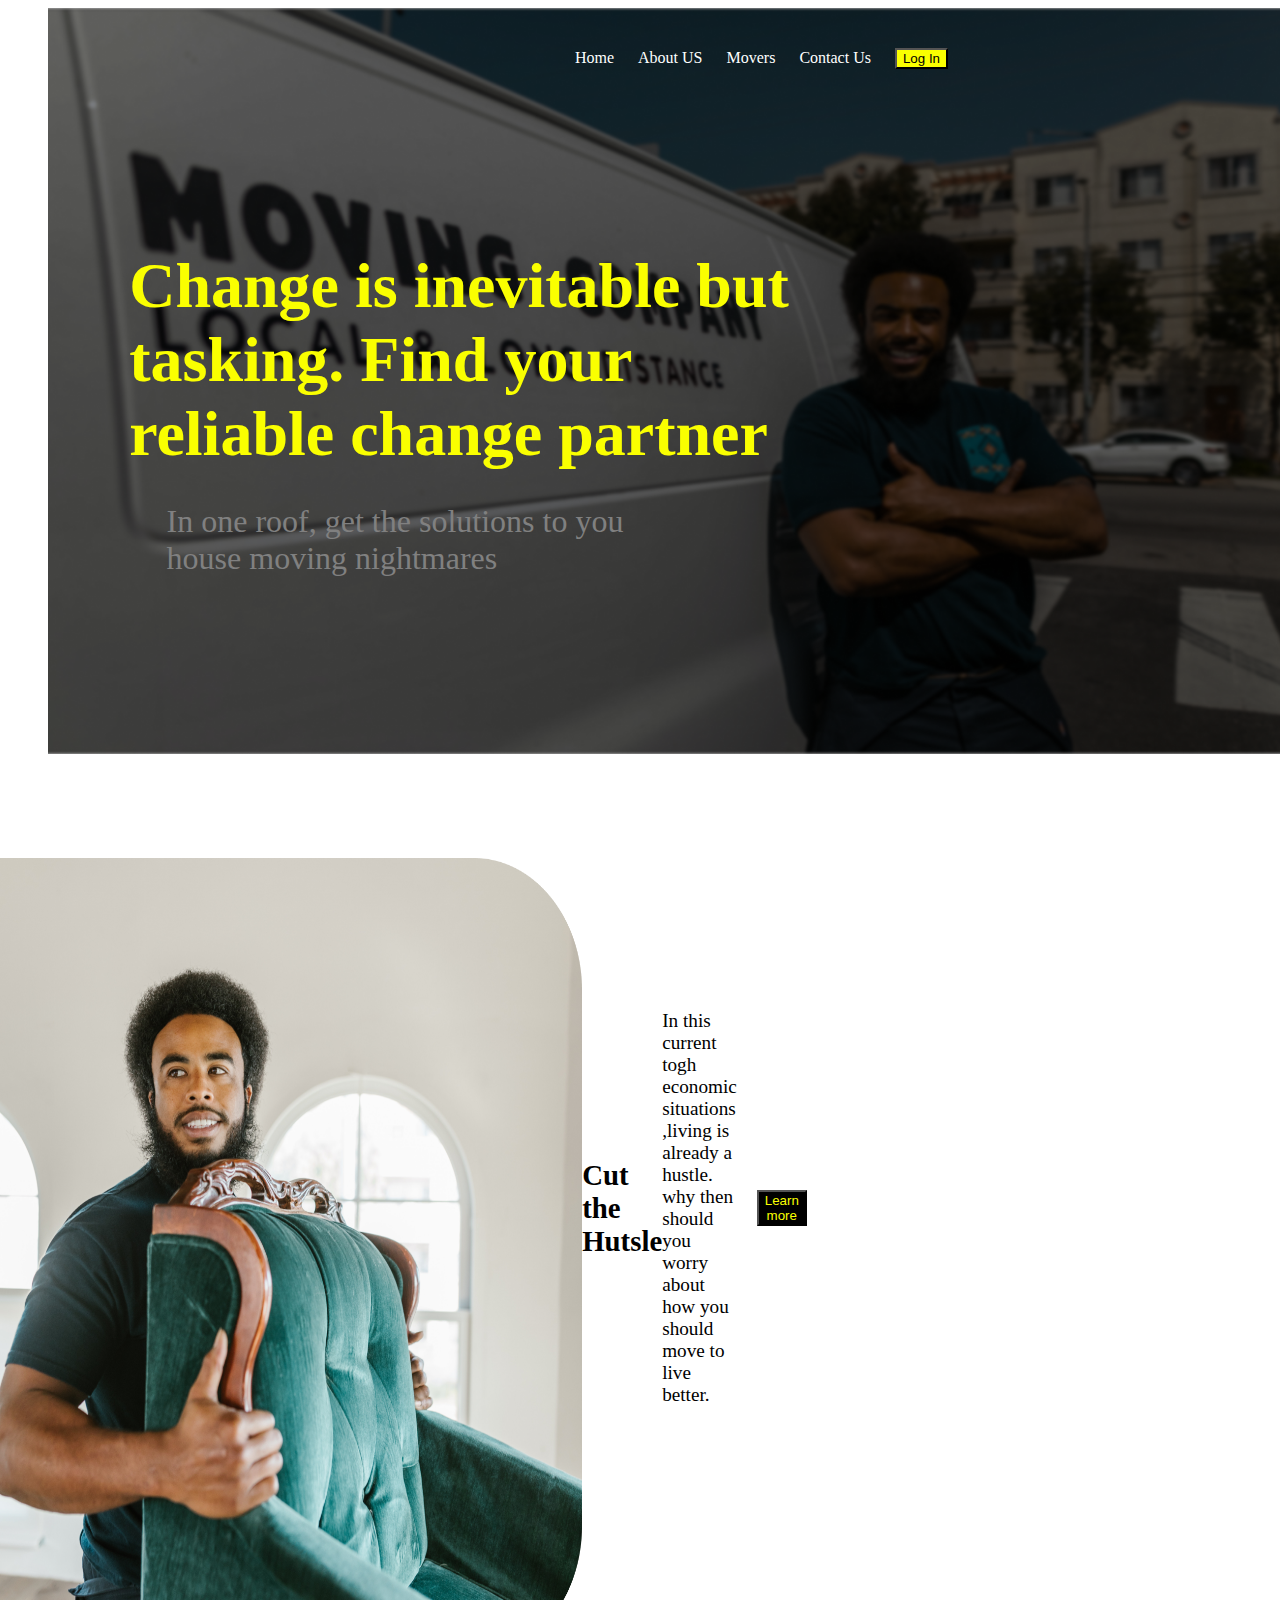
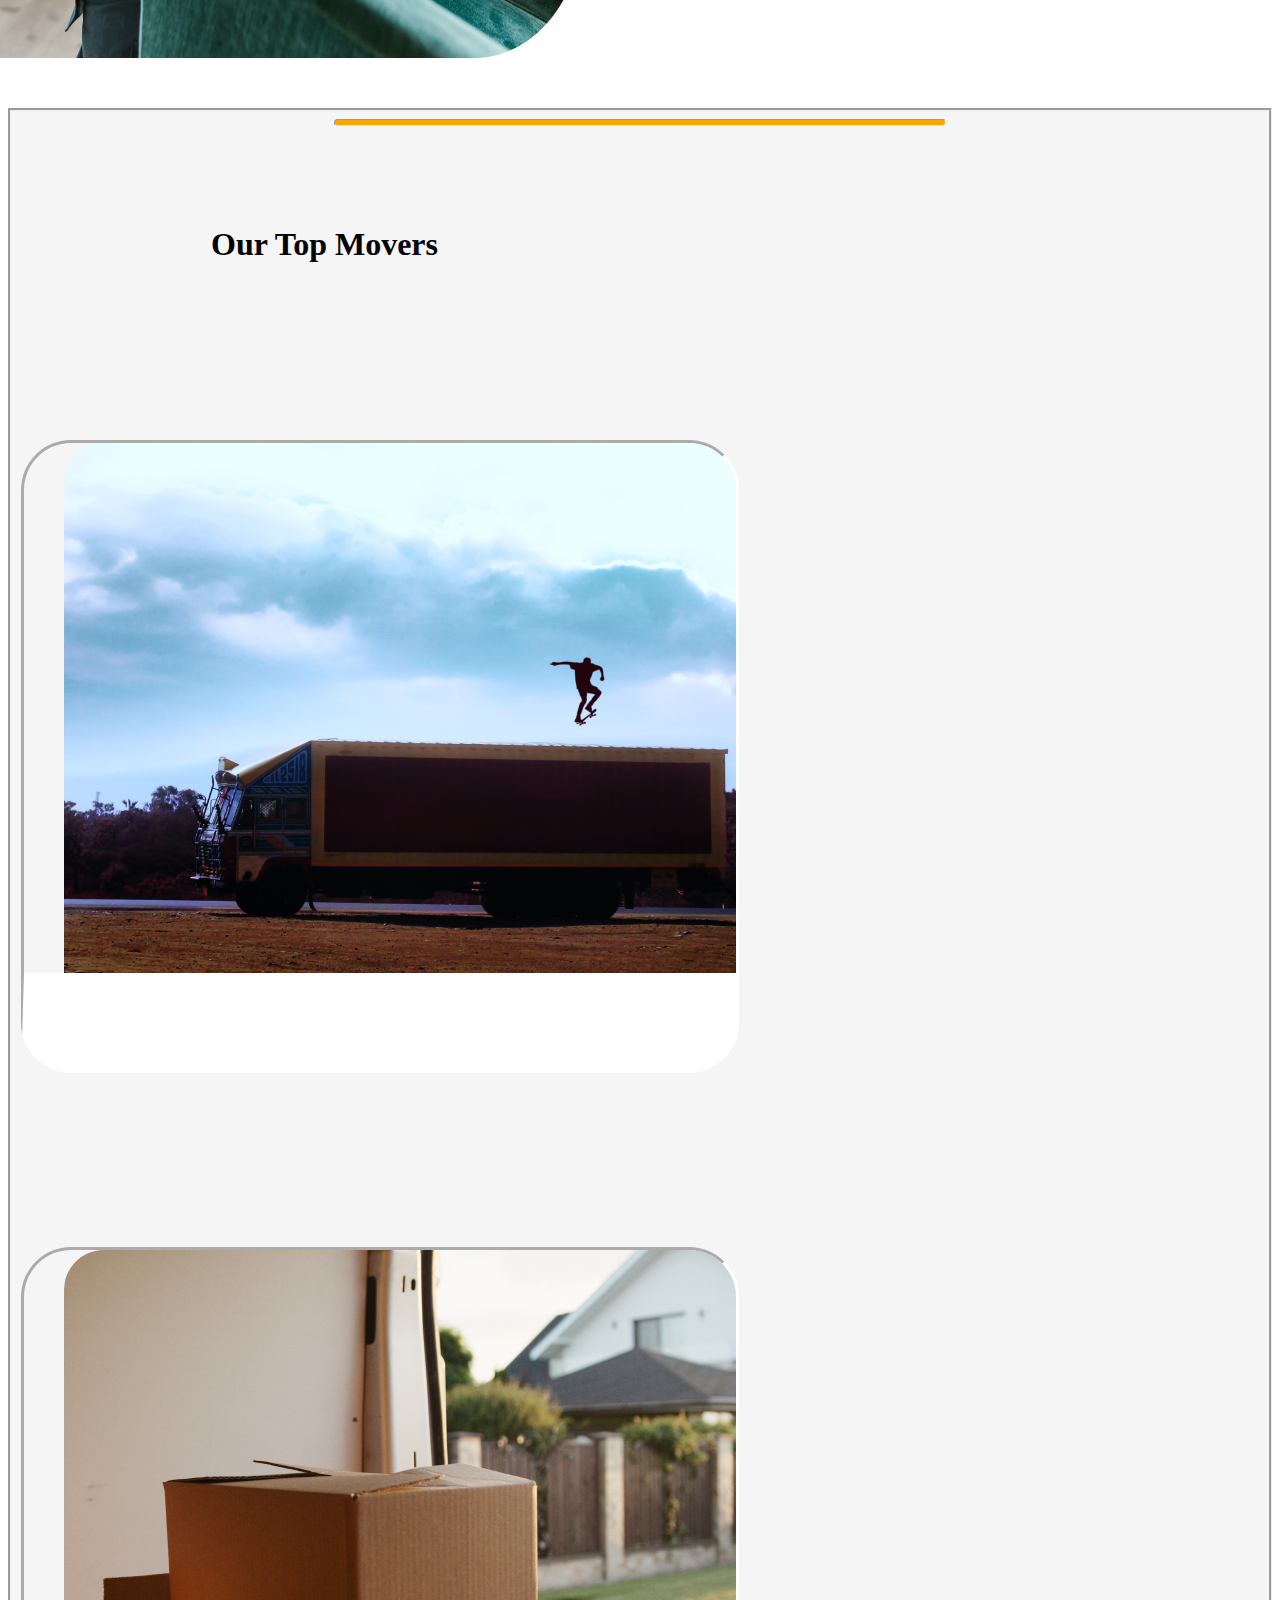
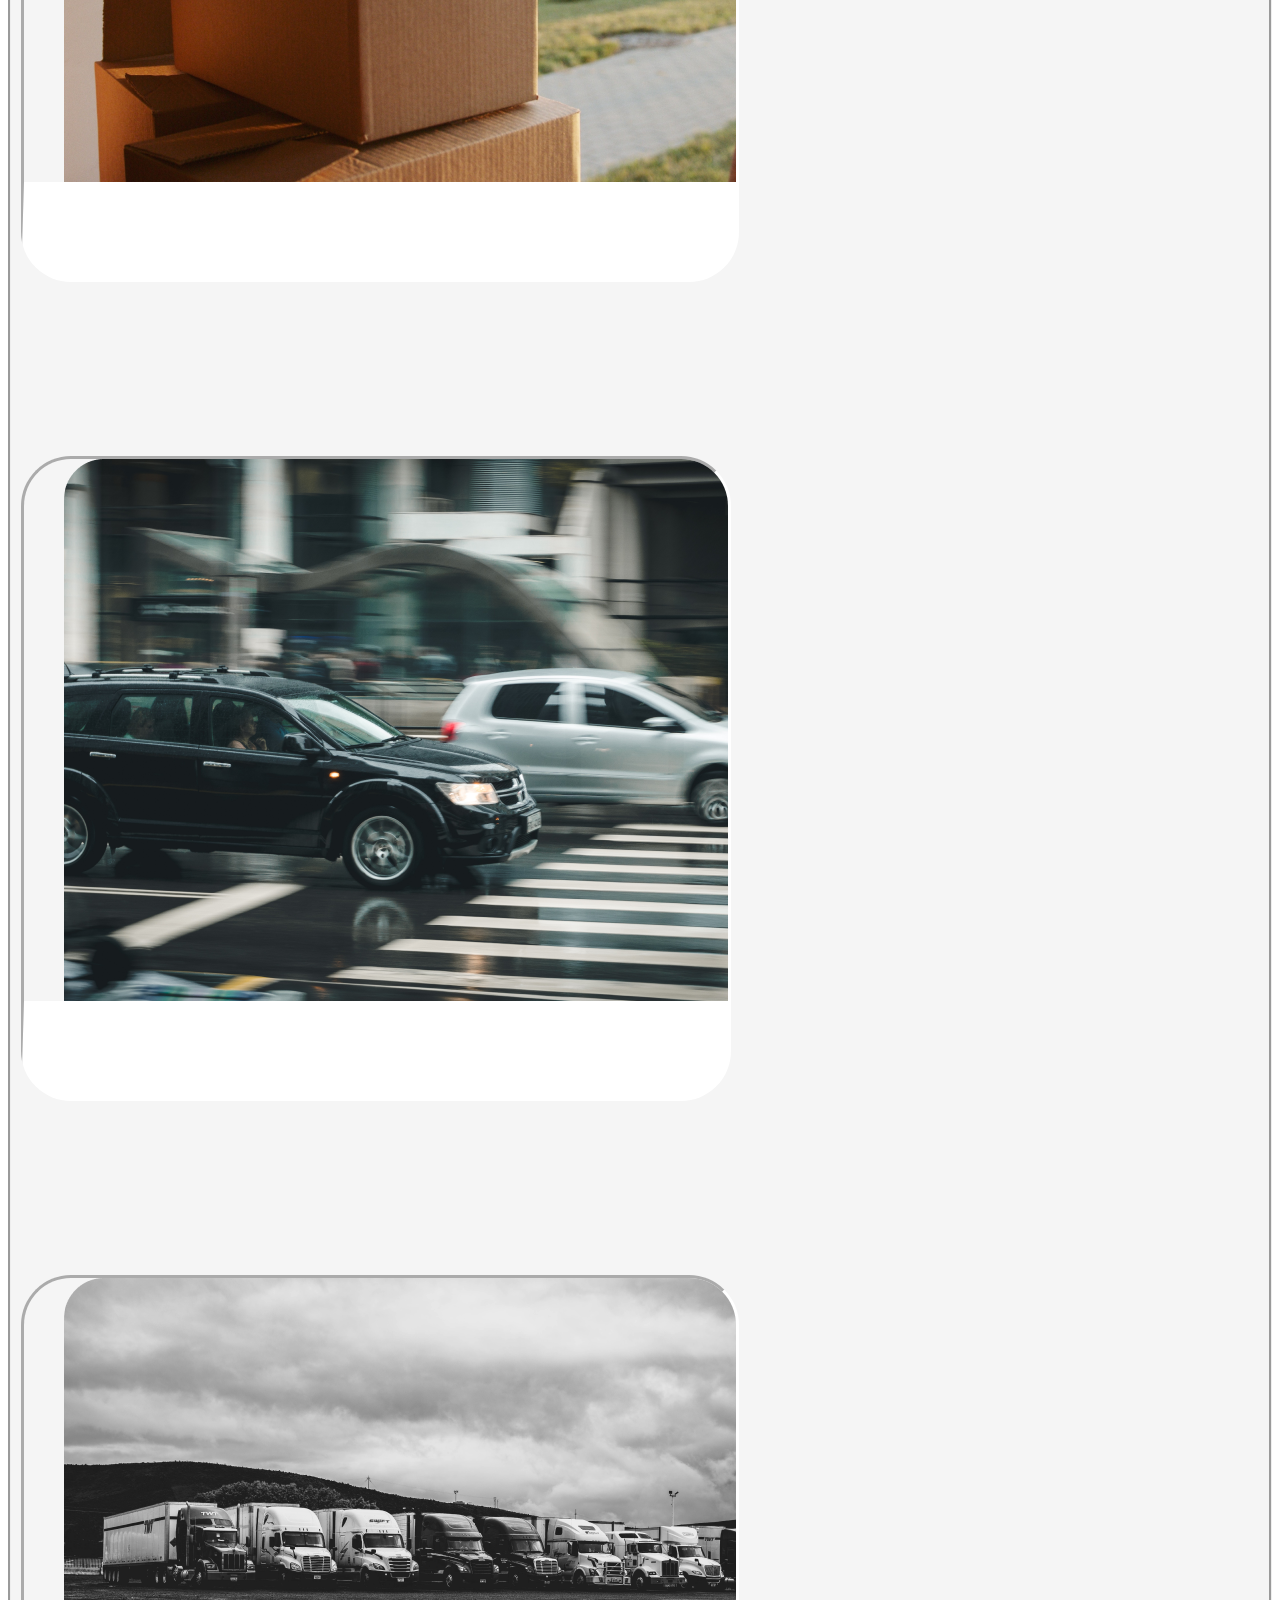
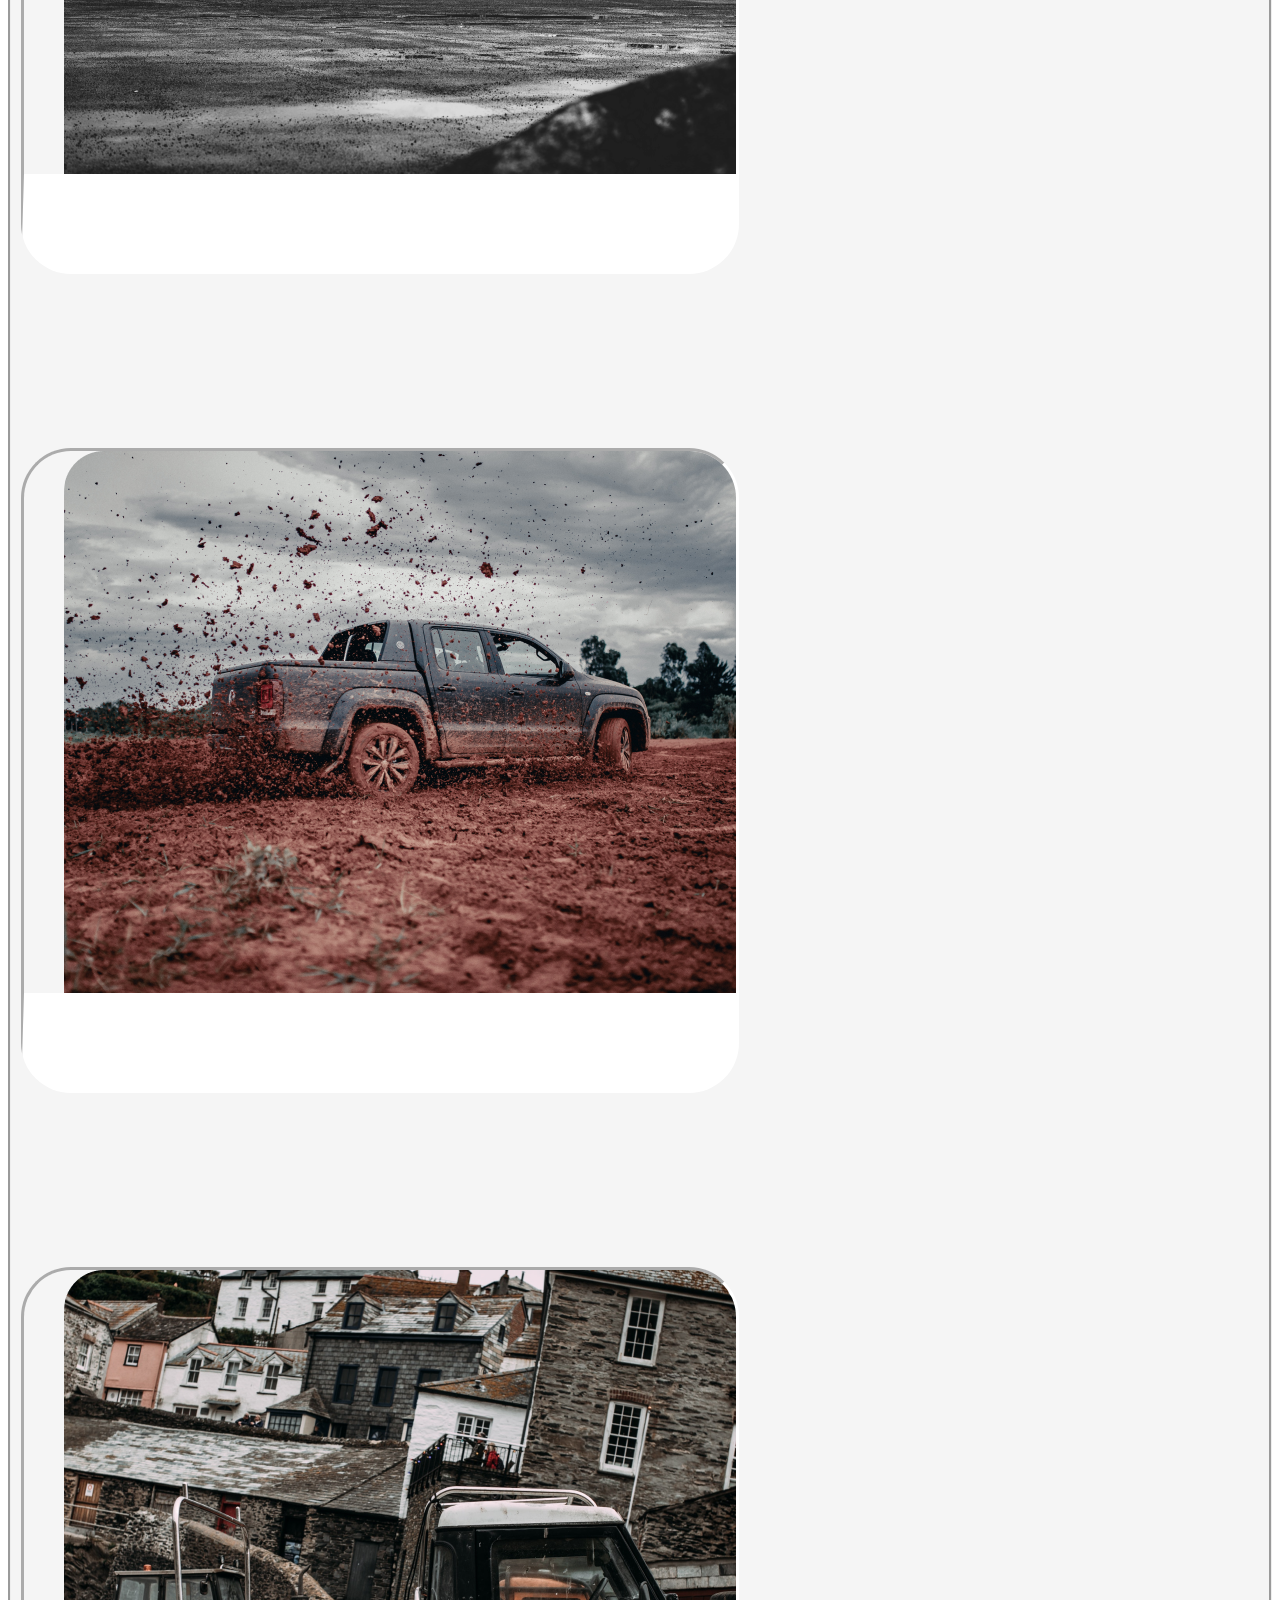
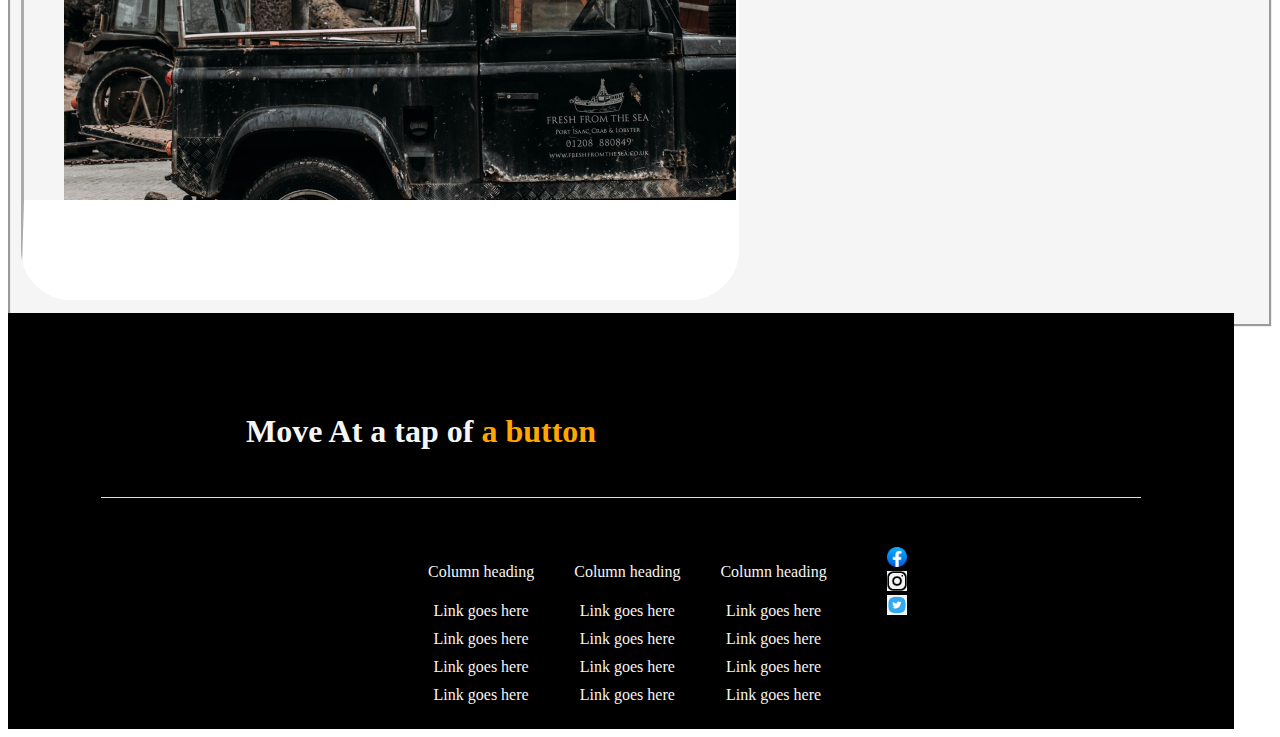
==== commit 3681ea66: "adding changes" ====
--- a/index.html
+++ b/index.html
@@ -15,7 +15,7 @@
           <a href="mover.html" class="link1">Movers</a>
           <a href="" class="link1">Contact Us</a>
           <button class="button1">Log In</button>
-          <button class="button2">Log In</button>
+          <!-- <button class="button2">Log In</button> -->
       </div>
     
       <img src="Assets/Project Assets/moving 1.png" alt="moving">
--- a/Assets/styles.css
+++ b/Assets/styles.css
@@ -213,6 +213,20 @@
     text-decoration: none;
     color: white;
 }
+.firstsection button{
+    color: black;
+    width: 140px;
+    height: 35px;
+    background-color: #FFAC12;
+    border-radius: 0 12px 0 0;
+    margin-top: 10px;
+    border: none;
+}
+.arrow{
+    width: 20px;
+    height: 1px;
+    color:white;
+}
 
 .moverslinks:hover {
     color: #FFAC12;
@@ -336,21 +350,26 @@
     border-radius: 0 12px 0 0;
 }
 
-.housepicsoverall {
-    display: flex;
-    margin-left: -720px;
+.houseimages {
+    display: flex;
+    margin-left: -600px;
     margin-top: 15px;
-
-}
-
-.housepics {
+    
+    
+
+}
+
+.houses {
     width: 75px;
-    padding-left: 20px;
+    padding-right: 20px;
     padding-top: 20px;
-}
-
-.housepics:hover {
-    box-shadow: 0 12px 16px 0 rgba(0, 0, 0, 0.24), 0 17px 50px 0 rgba(0, 0, 0, 0.19);
+    margin: 5px;
+}
+
+.houses:hover {
+    background-color: #747171;
+    border-radius: 5px;
+    width: auto;
 
 }
 
@@ -360,7 +379,7 @@
     margin-left: -85vh;
     margin-top: 40px;
     border-radius: 25px;
-    background: #ffffff;
+    background: white;
     box-shadow: 10px 12px 29px #bebebe6c,
         -12px -12px 24px #ffffff;
 }
@@ -380,11 +399,12 @@
 }
 
 .iconborders {
-    width: 132px;
-    height: 50px;
-    border: 1px solid rgba(150, 150, 150, 0.295);
+    width: 100px;
+    height: 20px;
+    border: 1px solid grey;
     border-bottom-style: none;
-    margin-top: -24px;
+    margin-top: -30px;
+    border-radius: 2px;
 }
 
 .moversiconimg {
@@ -395,18 +415,20 @@
 
 .numbers {
     width: 10px;
-    margin-top: -25px;
-    margin-left: 80px;
+    margin-top: -20px;
+    margin-left: 60px;
+    
 }
 
 .description {
     color: black;
     width: 665px;
-    height: 45vh;
+    height: 350px;
     margin-top: 30px;
+    border-bottom: 20px;
     margin-left: -85vh;
     border-radius: 15px;
-    background: #ffffff;
+    background:whitesmoke;
     box-shadow: 10px 12px 29px #bebebe6c,
         -12px -12px 24px #ffffff;
 }
@@ -416,6 +438,7 @@
     padding-top: 30px;
     padding-bottom: 30px;
     font-weight: bold;
+    font-size: small;
     border-bottom: 0.1px solid rgba(128, 128, 128, 0.384);
 
 }
@@ -428,10 +451,10 @@
 
 .features {
     width: 665px;
-    height: 35vh;
+    height: 350px;
     border-radius: 15px;
     margin-left: -85vh;
-    margin-top: 30px;
+    margin-top: 40px;
     margin-bottom: 120px;
     background: #ffffff;
     box-shadow: 10px 12px 29px #bebebe6c,
@@ -461,6 +484,8 @@
     list-style-type: none;
     margin-left: 30px;
     padding-left: 20px;
+    font-size: x-small;
+    margin: 10px;
 
 }
 
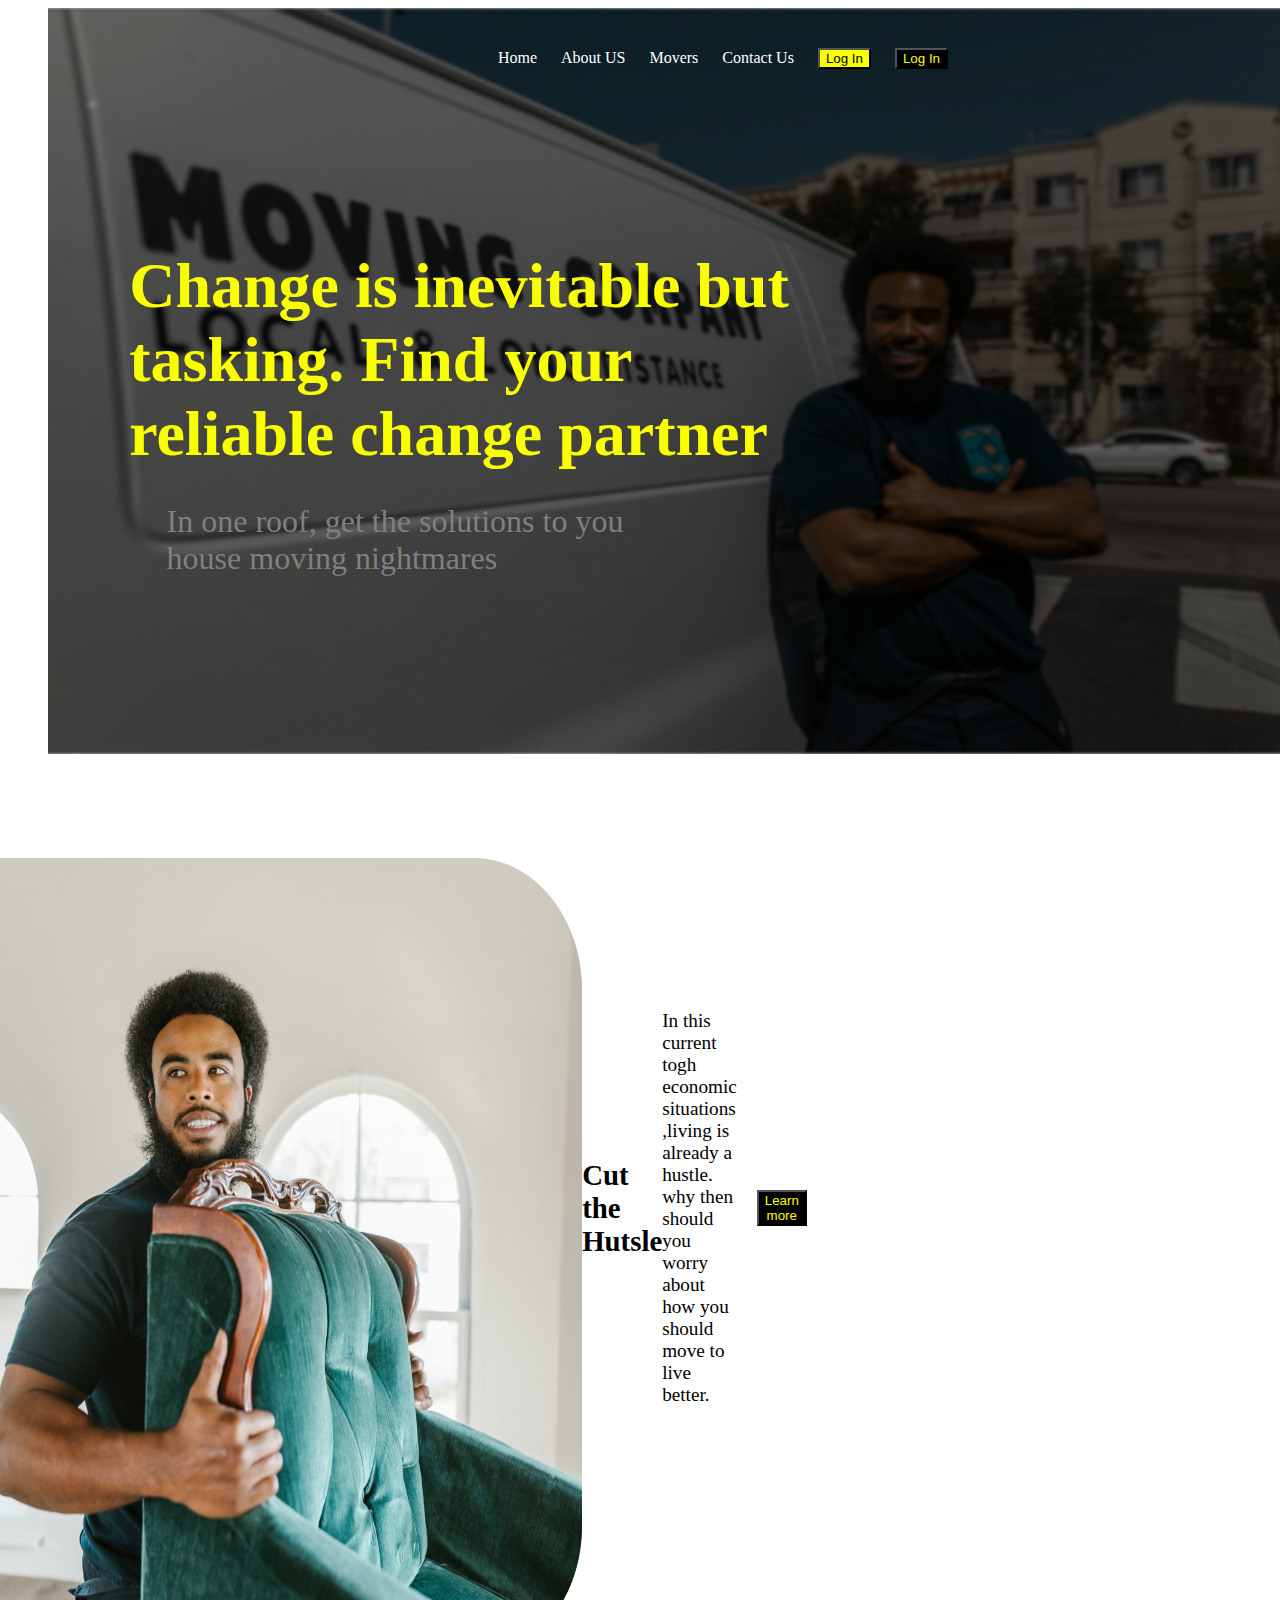
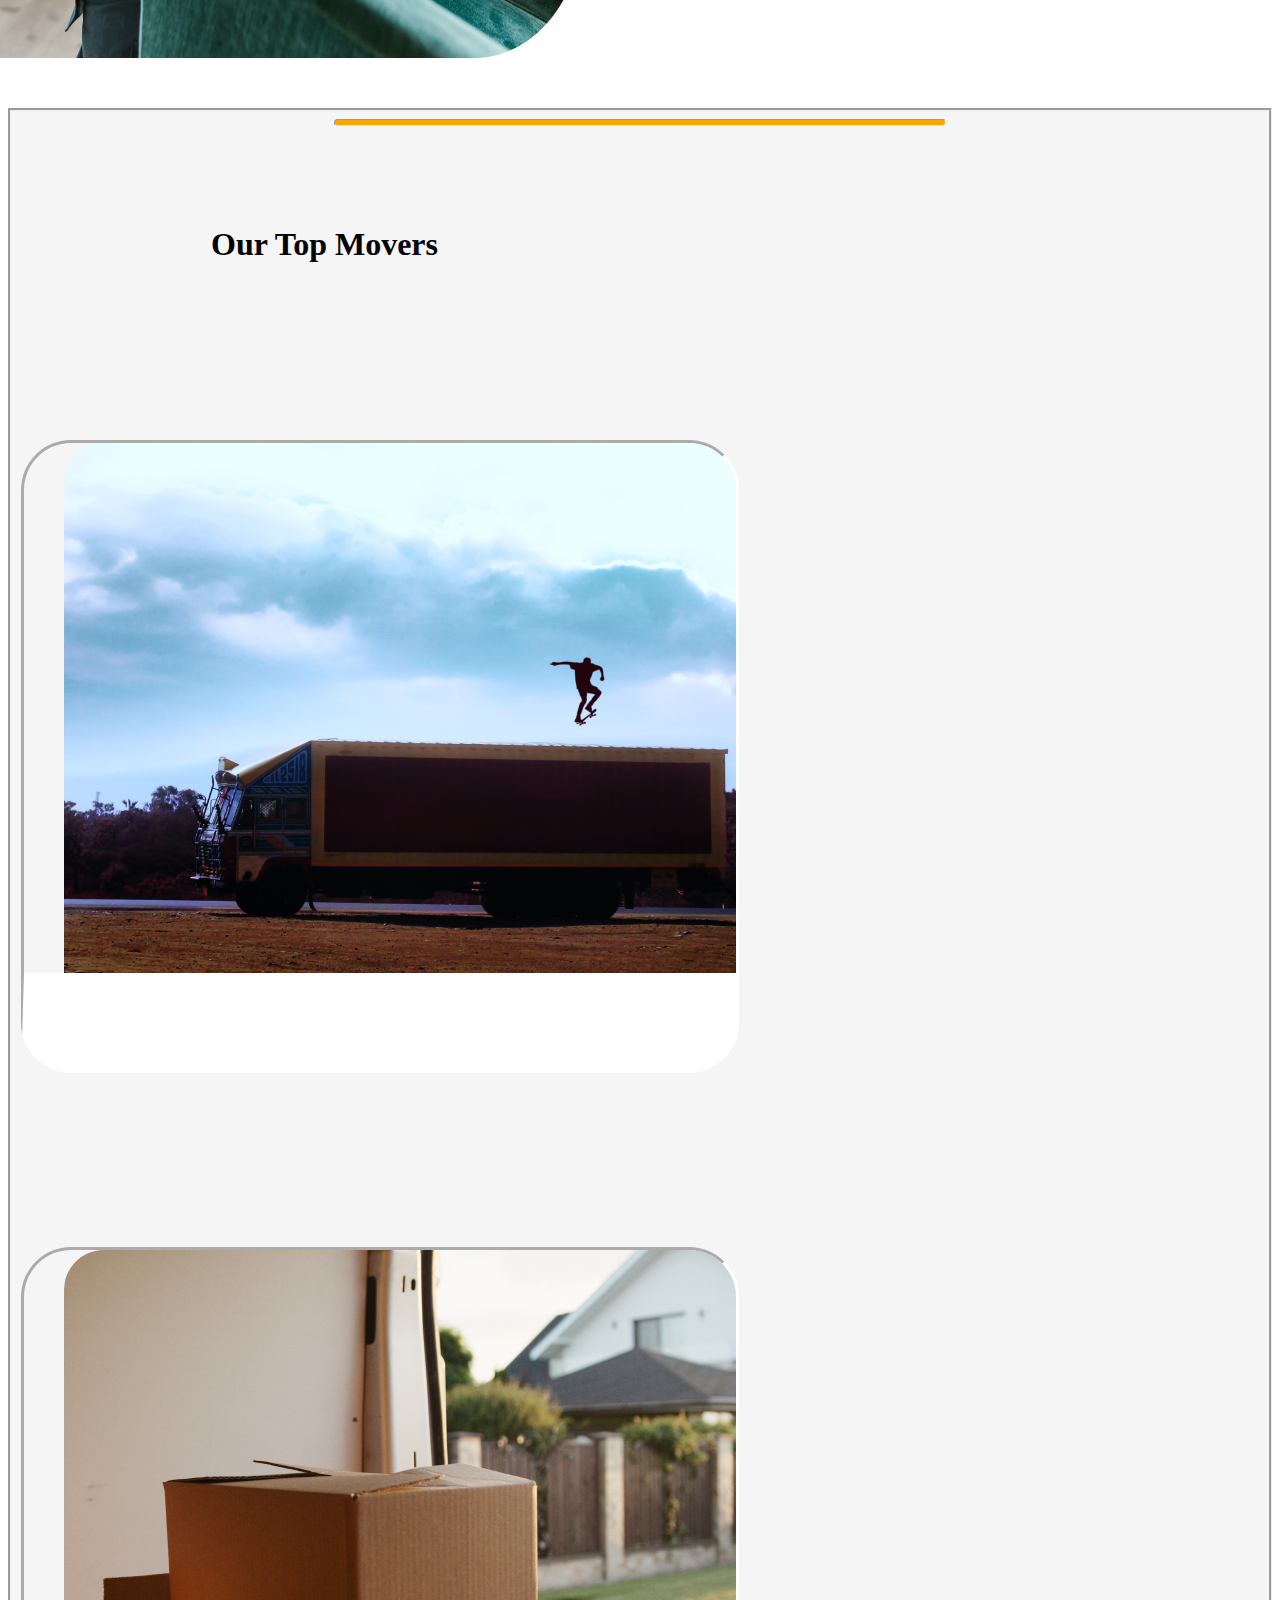
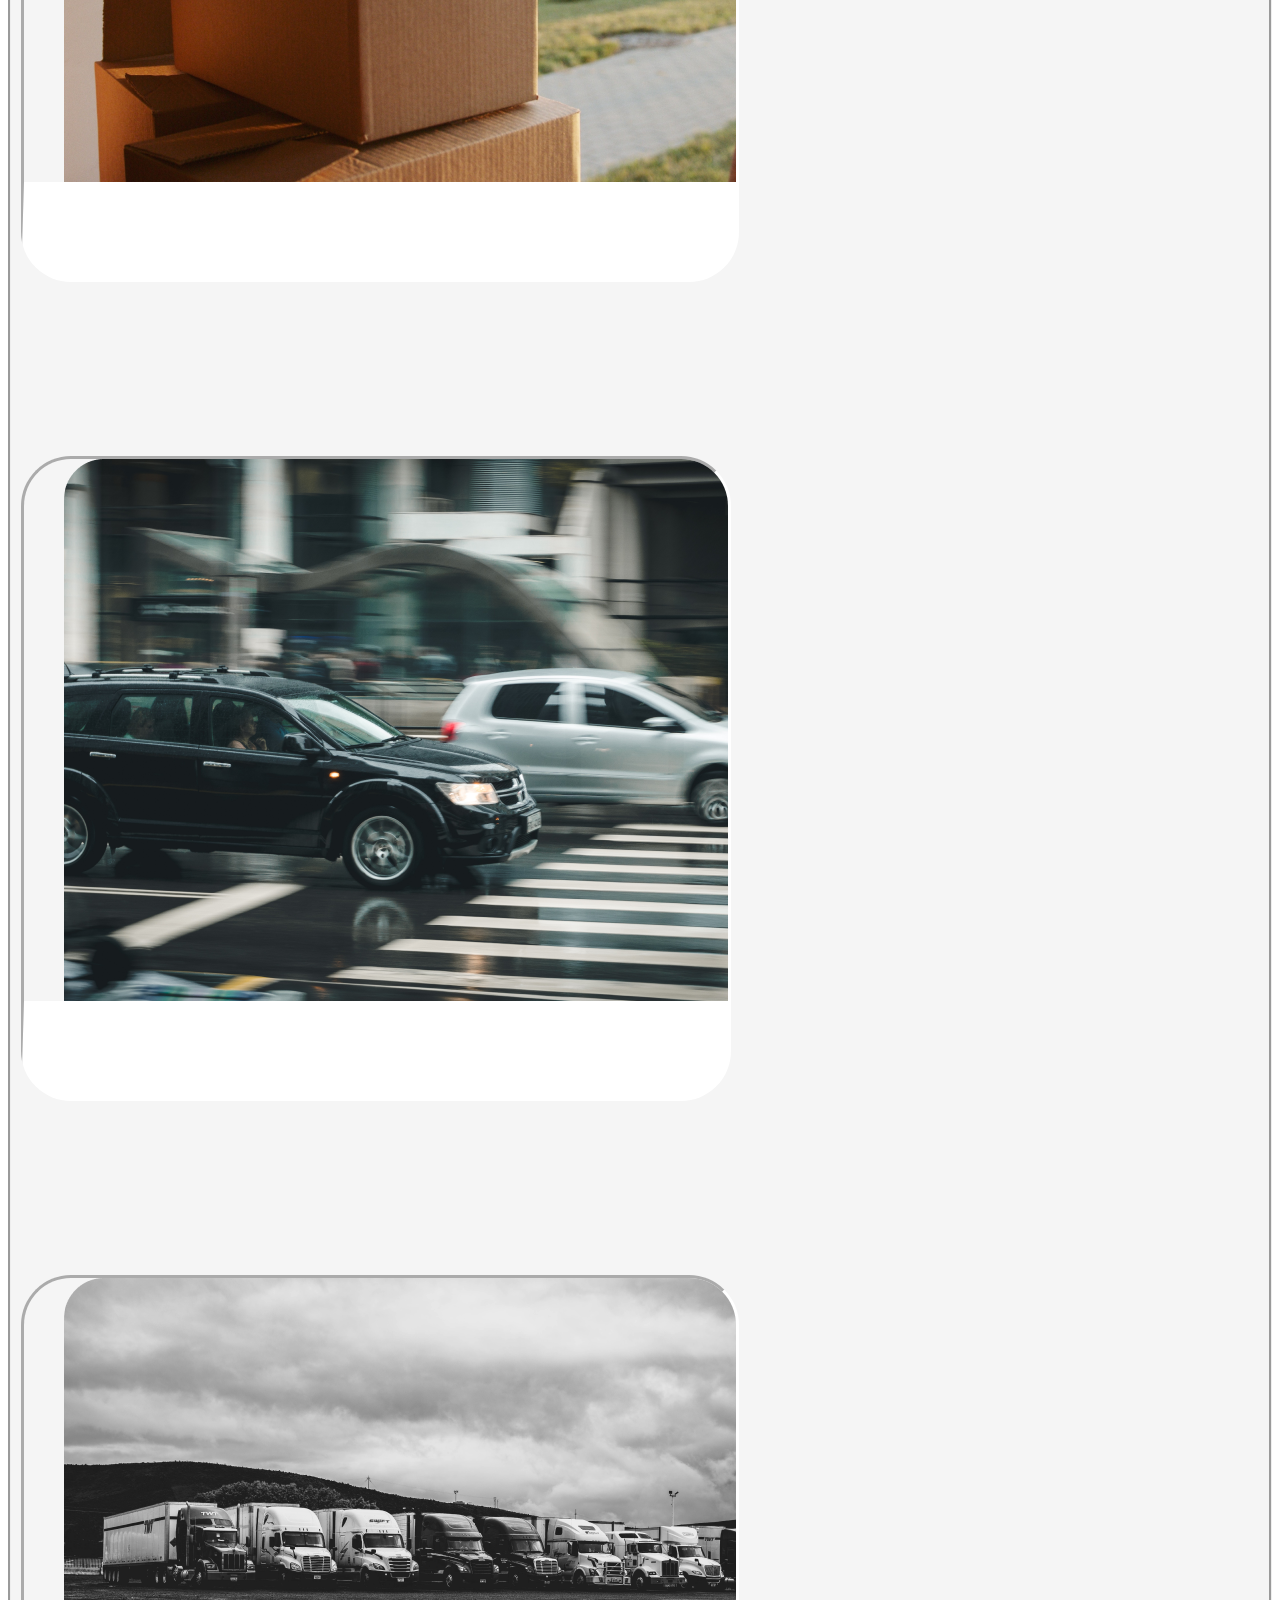
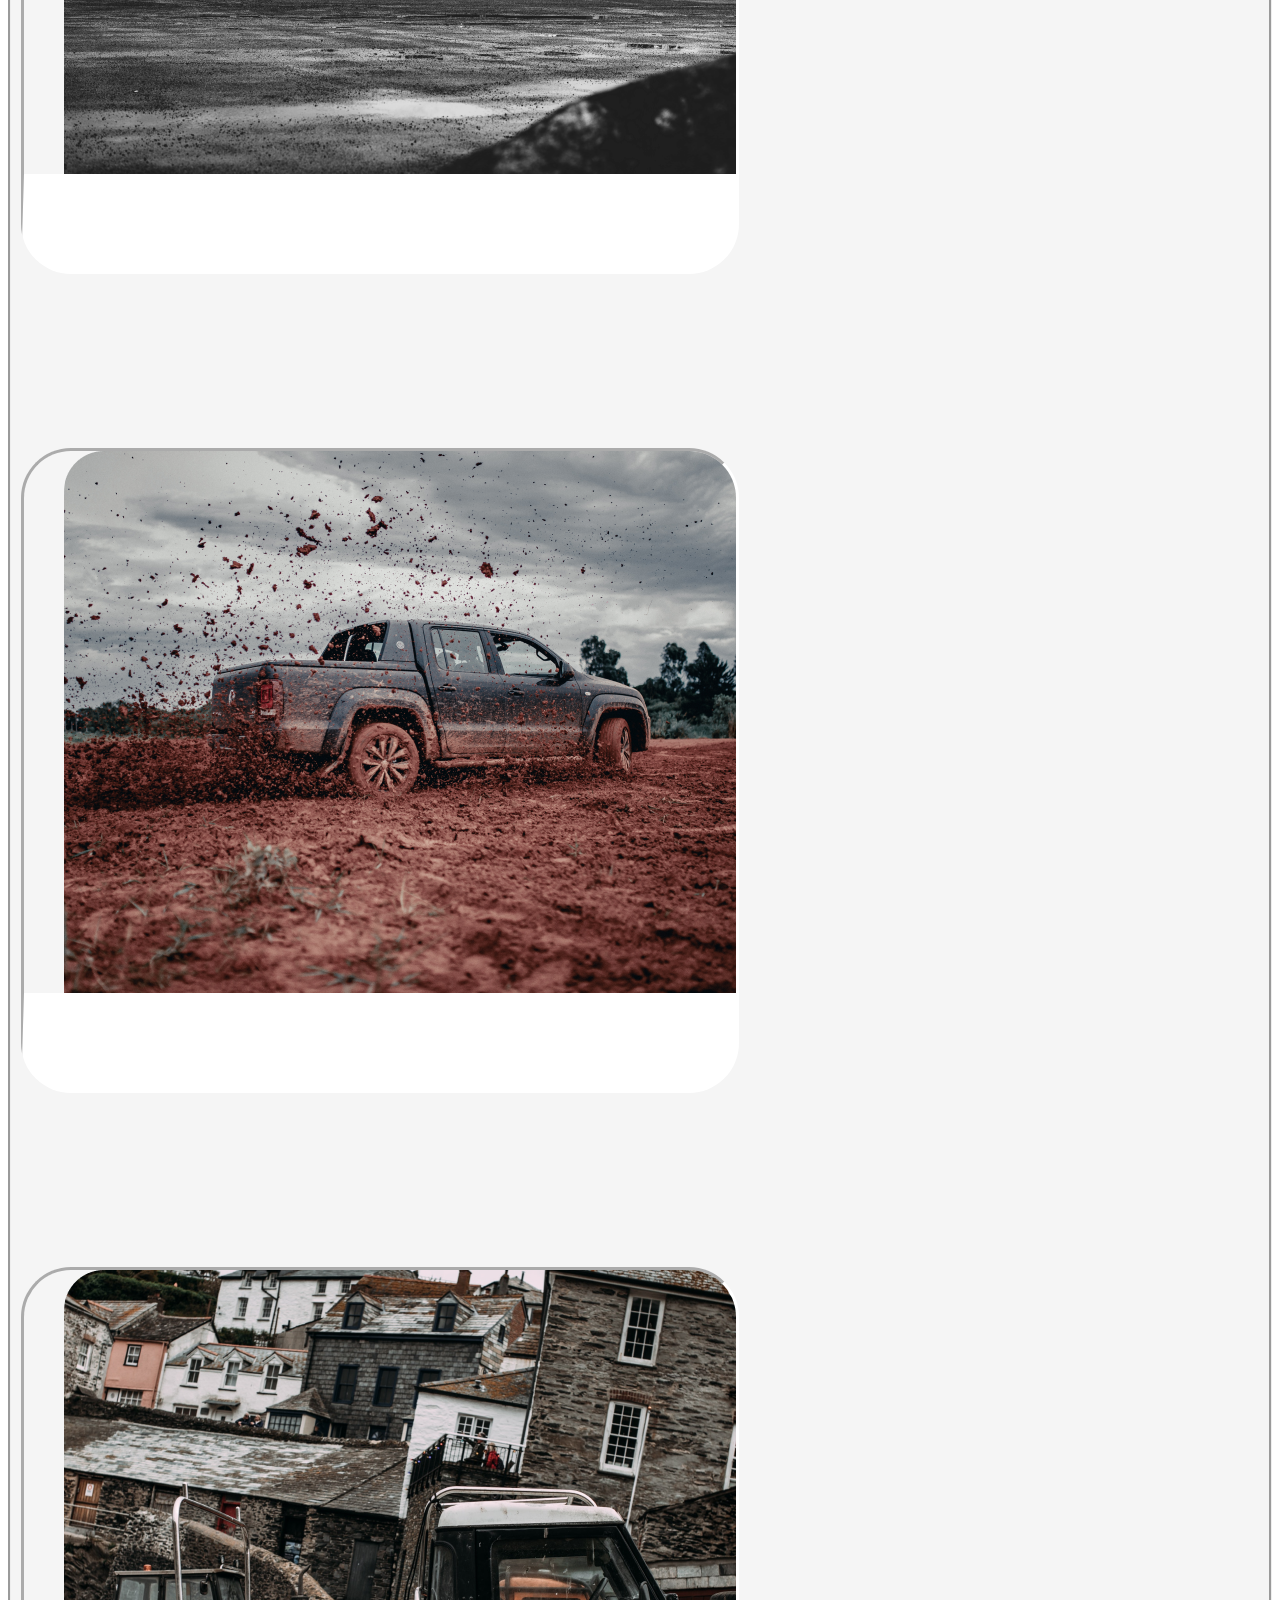
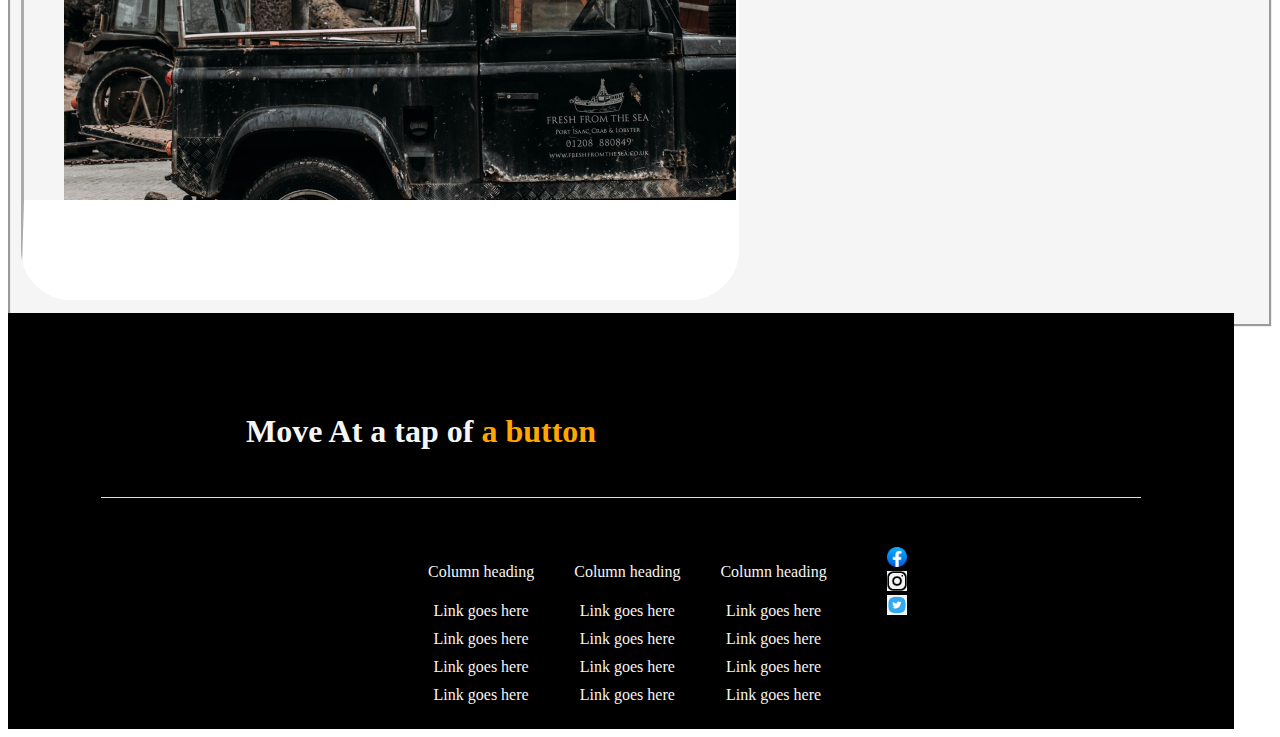
==== commit aa74d4c0: "fixing problem" ====
--- a/index.html
+++ b/index.html
@@ -15,7 +15,7 @@
           <a href="mover.html" class="link1">Movers</a>
           <a href="" class="link1">Contact Us</a>
           <button class="button1">Log In</button>
-          <!-- <button class="button2">Log In</button> -->
+          <button class="button2">Log In</button>
       </div>
     
       <img src="Assets/Project Assets/moving 1.png" alt="moving">
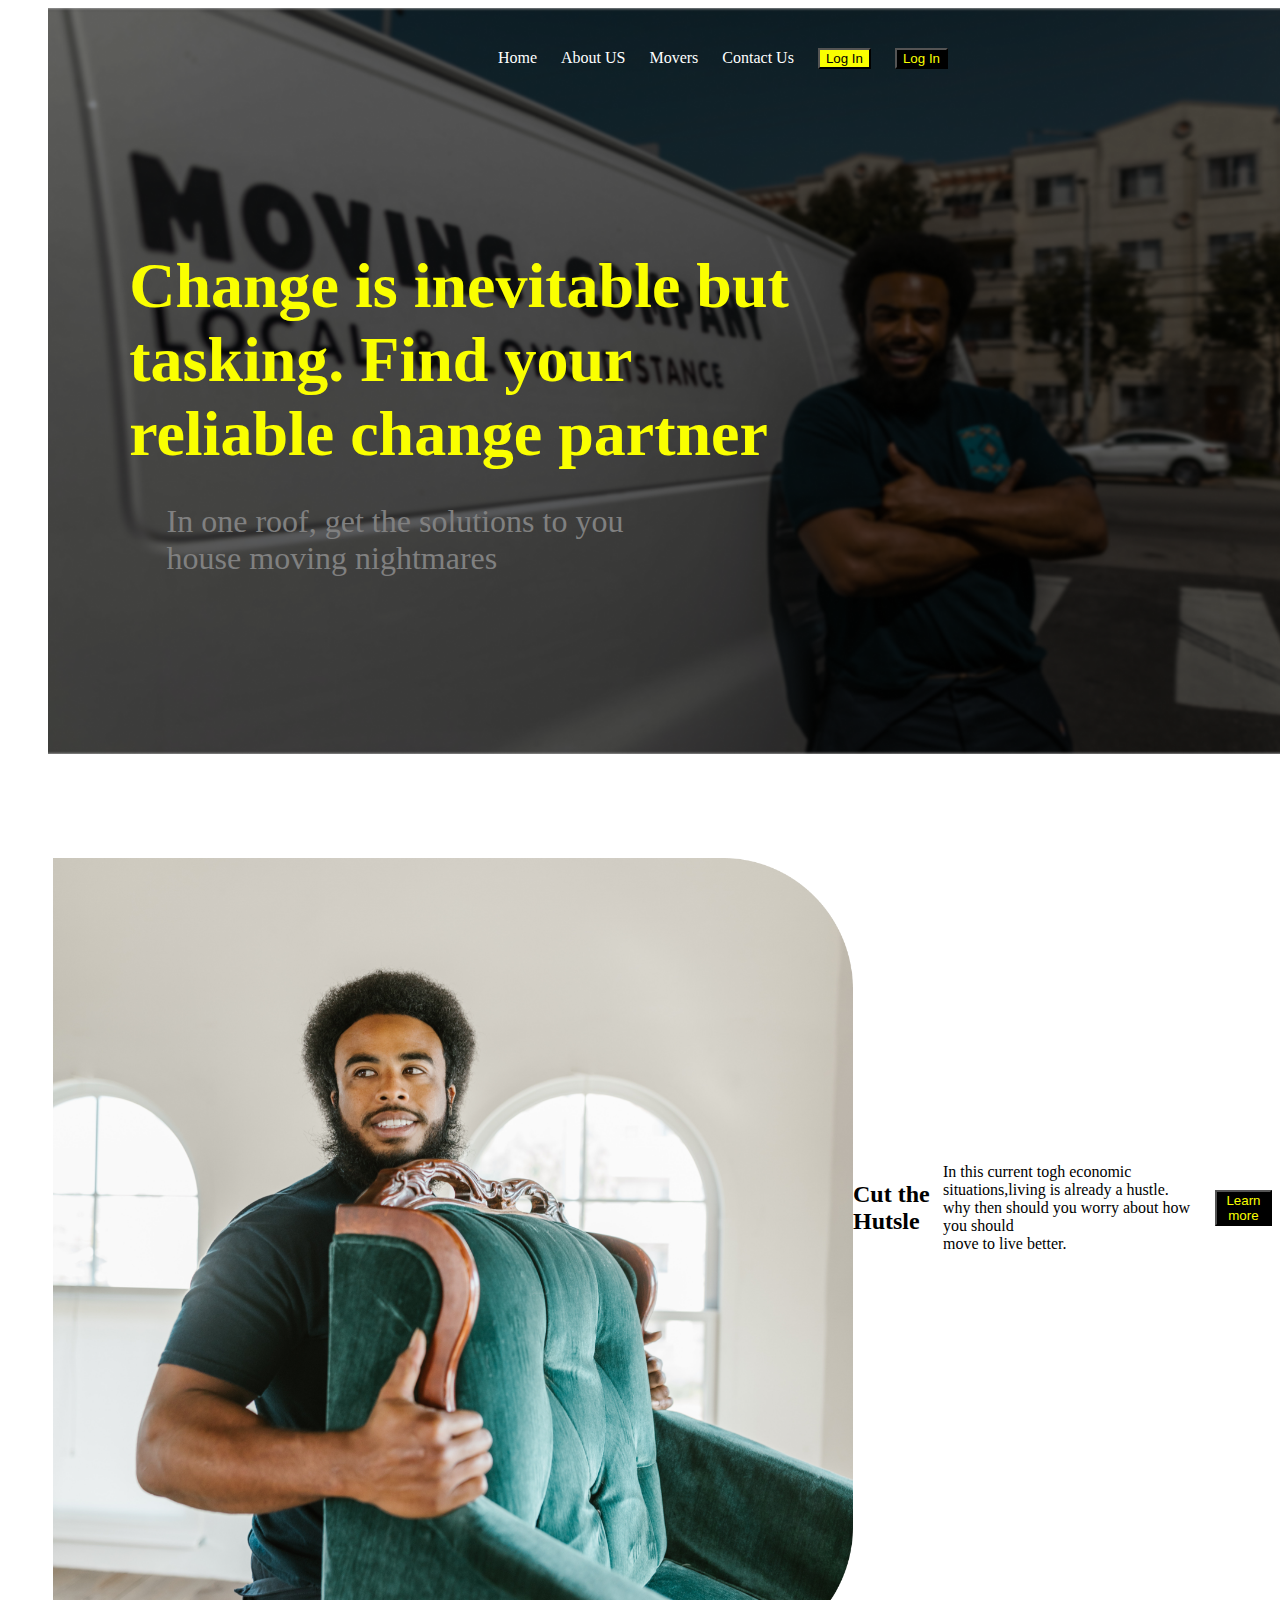
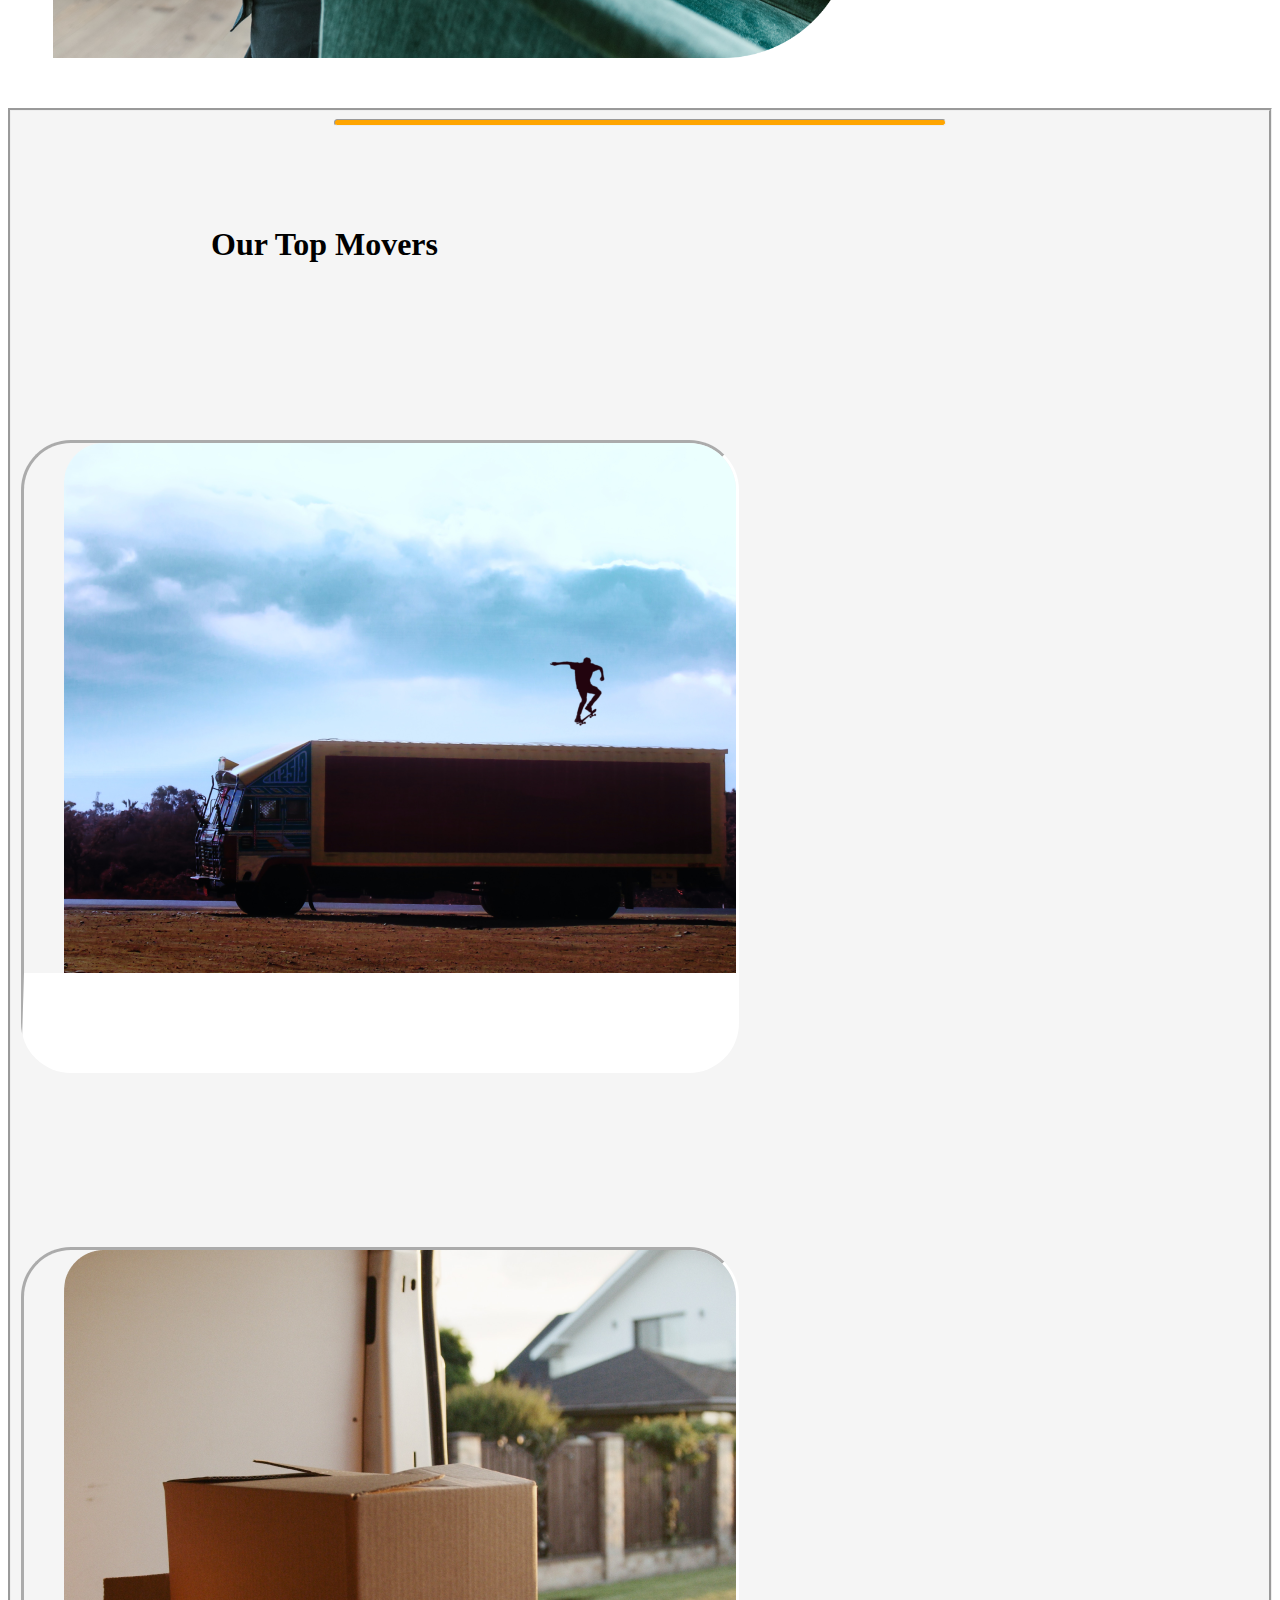
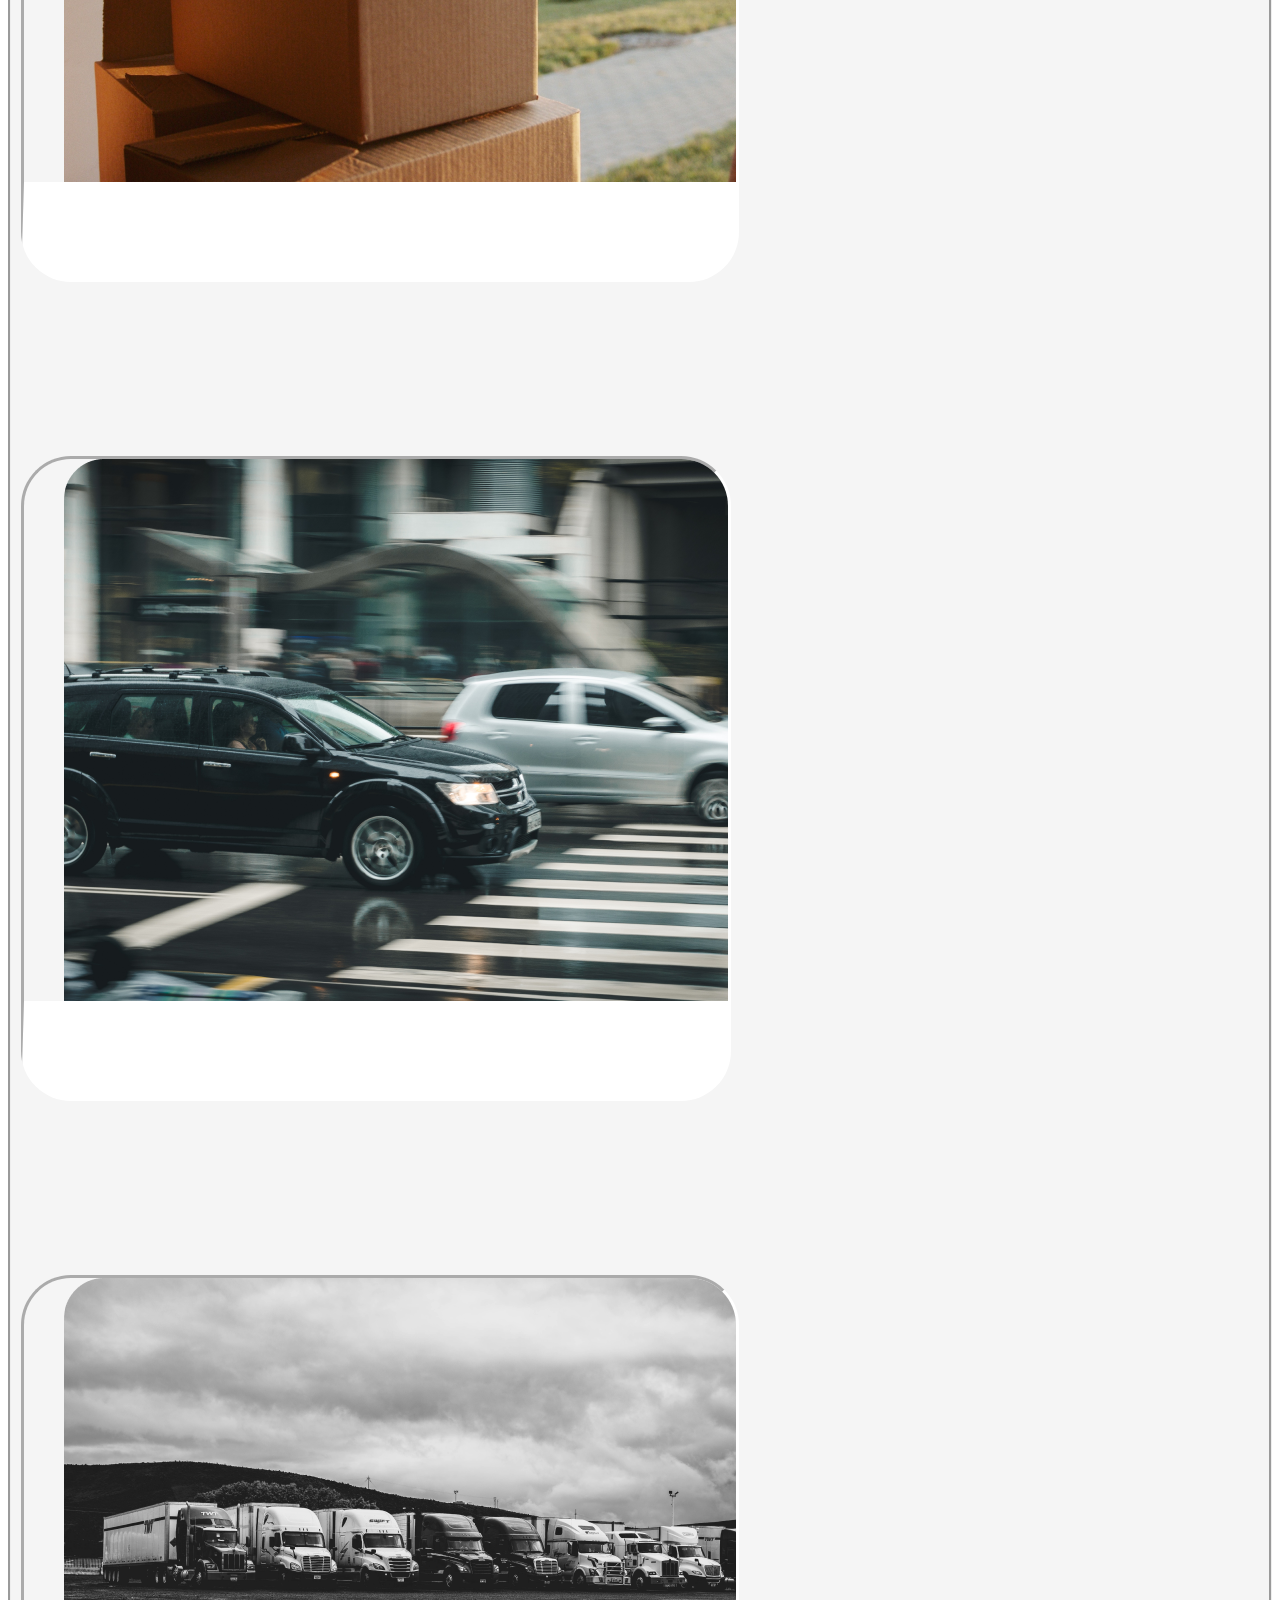
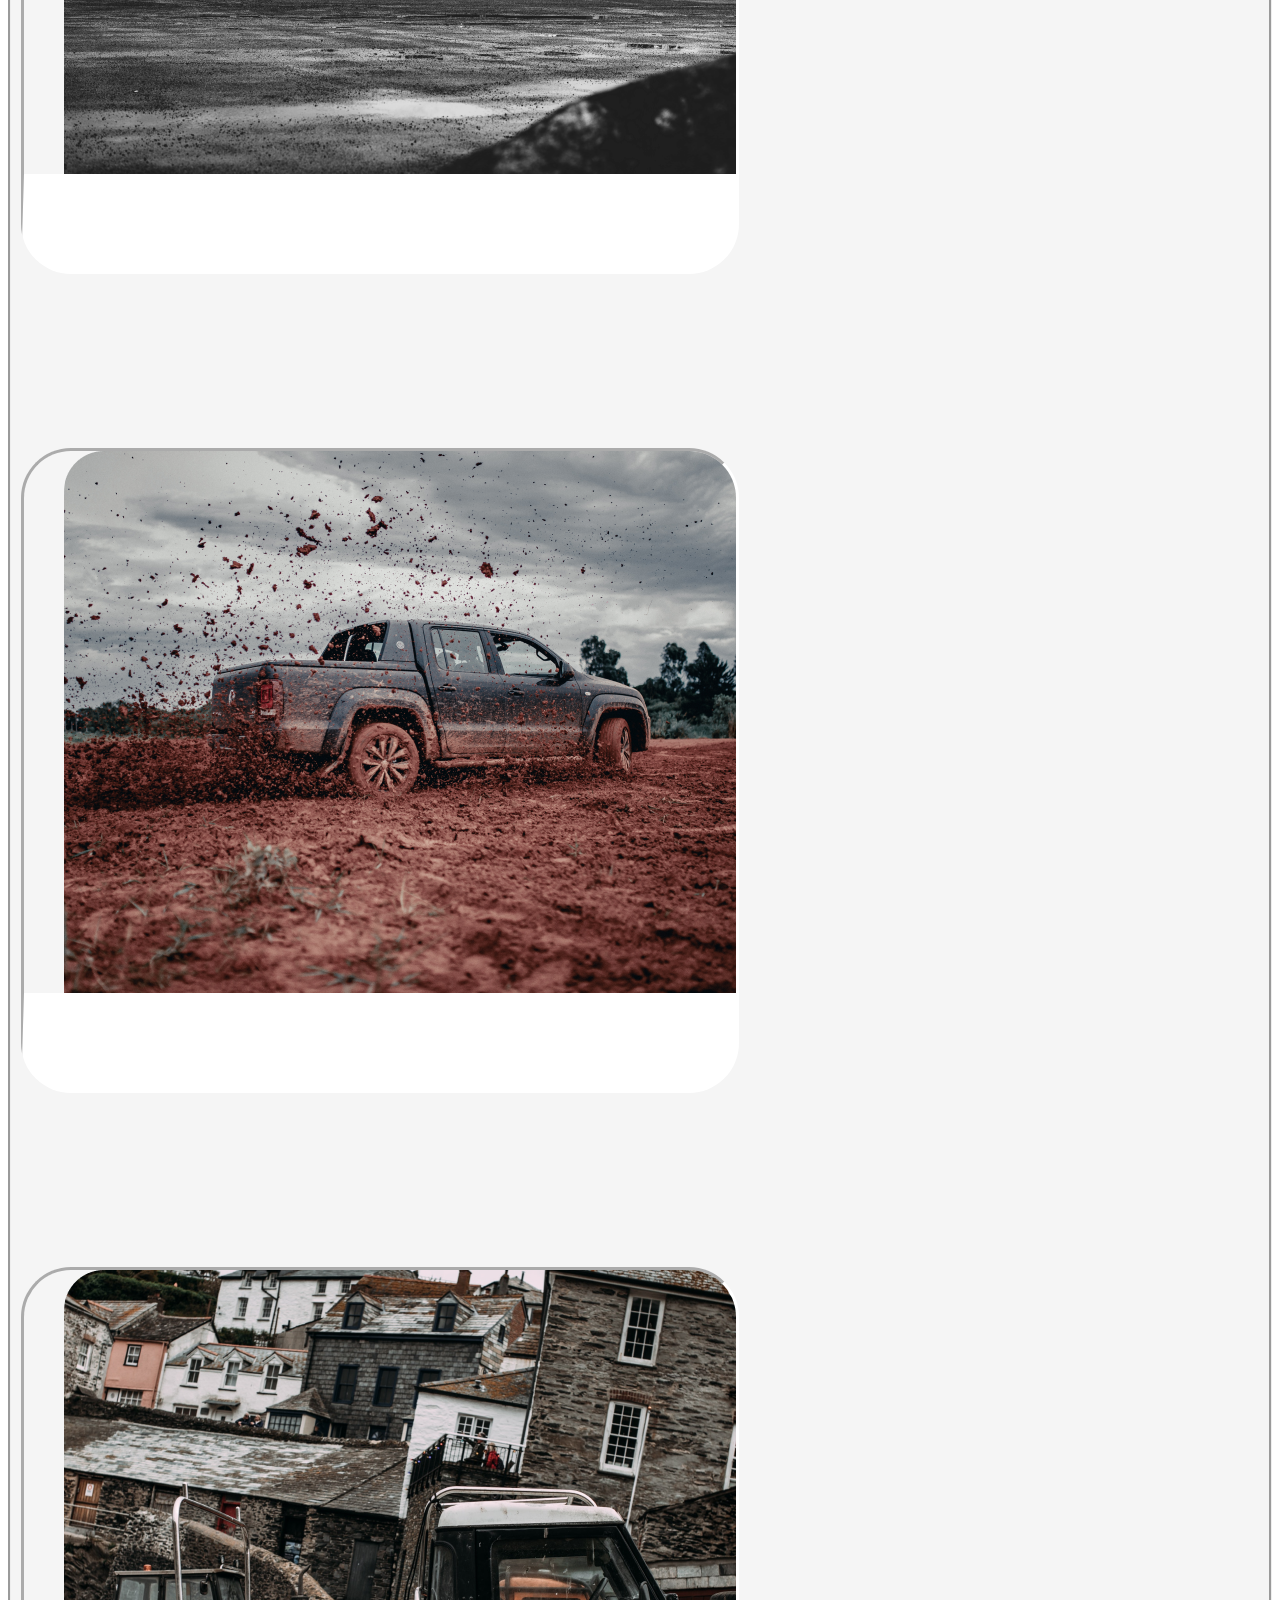
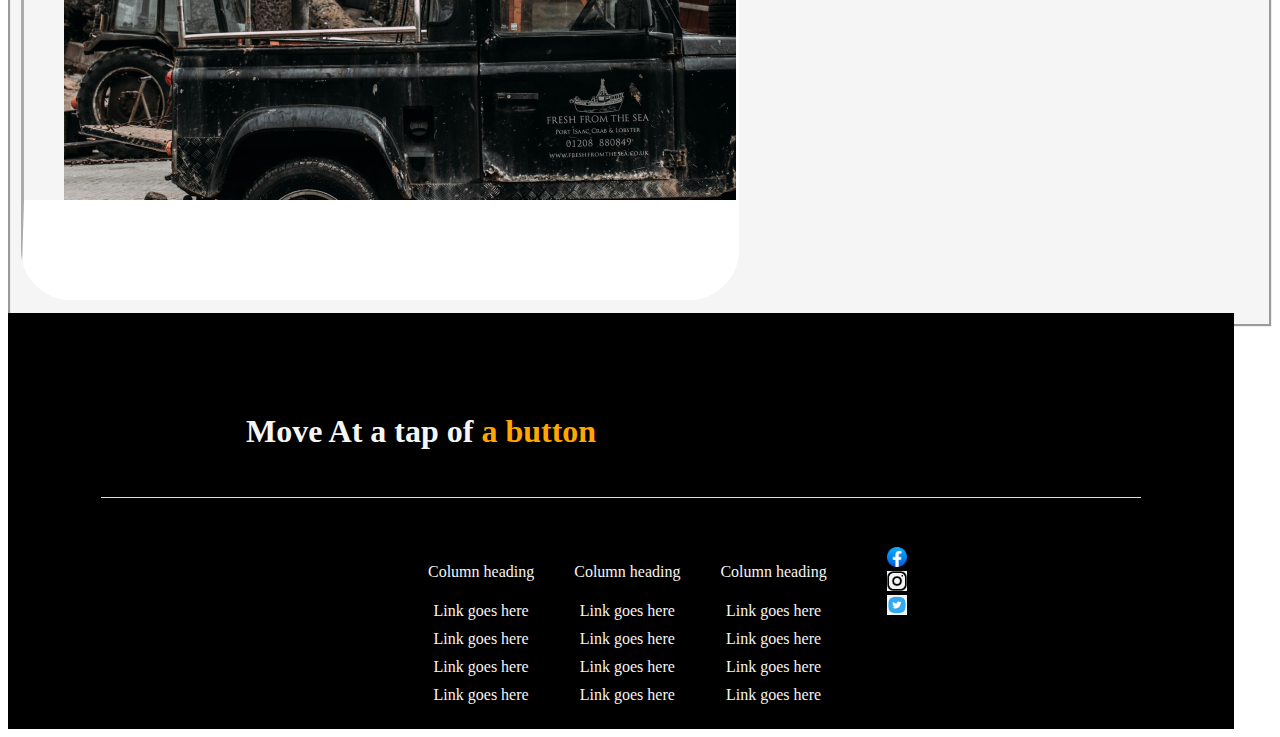
==== commit 8c24e8e4: "making changes" ====
--- a/index.html
+++ b/index.html
@@ -33,7 +33,7 @@
            
            <h2>Cut the Hutsle</h2>
            <P>In this current togh economic  
-            situations <br> ,living is already a hustle. <br>
+            situations,living is already a hustle. <br>
             why then should you worry about 
             how you should <br> move to live better.</P>
             <button class="button3">Learn more </button>
@@ -47,10 +47,11 @@
              
              <img src="Assets/Project Assets/wewe 1.png" alt="Movers">
         </div>
-        <div>
+        <div class="secondimages">
             <img src="Assets/Project Assets/chapchap 1.png" alt="">
             <img src="Assets/Project Assets/movers 1.png" alt="">
         </div>
+        <div class="thirdimages">
            <img src="Assets/Project Assets/mashinani 1.png" alt="">
             <img src="Assets/Project Assets/songa 1.png" alt="">
         </div>
--- a/Assets/styles.css
+++ b/Assets/styles.css
@@ -80,19 +80,24 @@
     display: flex;
     align-items: center;
     justify-content: center;
-    padding-right: 600px;
-    font-size: larger;
+    padding-left: -600px;
 }
 .container2 h2{
-    padding-top: -600px;
-}
+    padding-top: -300px;
+    padding-left: -200px;
+}
+
+
+ 
+
 .container3{
-    width:fit-content;
+    width: fit-content;
     height: fit-content;
     border-style: groove;
     margin-top: 50px;
     background-color:whitesmoke;
 }
+
 .container3 hr{
     width: 10px;
     height: 5px;
@@ -105,6 +110,8 @@
     
 }
 .container3 img{
+
+    
     margin: 150px 20px 20px 20px;
     margin-left: 10px;
     border-bottom: 100px;
@@ -122,6 +129,8 @@
     font-weight: 800;
     font-style:'Poppins' 'Actor' 'Adamina';
 }
+
+
 .container4{
     width: 97%;
     height:fit-content;
@@ -428,7 +437,7 @@
     border-bottom: 20px;
     margin-left: -85vh;
     border-radius: 15px;
-    background:whitesmoke;
+    background:white;
     box-shadow: 10px 12px 29px #bebebe6c,
         -12px -12px 24px #ffffff;
 }
@@ -594,9 +603,8 @@
 
 h6 {
     padding-left: 90px;
-}
-
-h4 {
+} 
+ h4 {
     font-size: x-large;
     padding-left: 150px;
 }
@@ -619,33 +627,35 @@
 }
 
 .whitearrow {
-    width: 22px;
+    width: 30px;
+    background-color: #ffa600;
+}
+.columnhaeding{
+    display: flex;
+    padding-left: 400px;
+    
 }
 
 .moverscolumnheading {
-    display: flex;
-    flex-direction: column;
-    margin-left: 400px;
-    margin-top: -20px;
+   display: grid;
+   margin:5px;
+   text-decoration: none;
+   text-align: center;
+   
 }
 
 .moverscolumnheading1 {
-    display: flex;
-    flex-direction: column;
-    padding-left: -600px;
-    margin-left: 700px;
-    margin-top: -132px;
-    display: flex;
-    flex-direction: column;
-    padding-left: -600px;
-    margin-left: 700px;
-    margin-top: -132px;
+    display: grid;
+    margin:5px;
+    text-decoration: none;
+    text-align: center;
+    padding-left: 600px;
+    padding-top:-400px ;
 }
 
 .moverscolumnheading3 {
-    display: flex;
-    flex-direction: column;
-    padding-left: -600px;
-    margin-left: 1100px;
-    margin-top: -132px;
-}
+    display: grid;
+    margin:5px;
+    text-decoration: none;
+    text-align: center;
+}
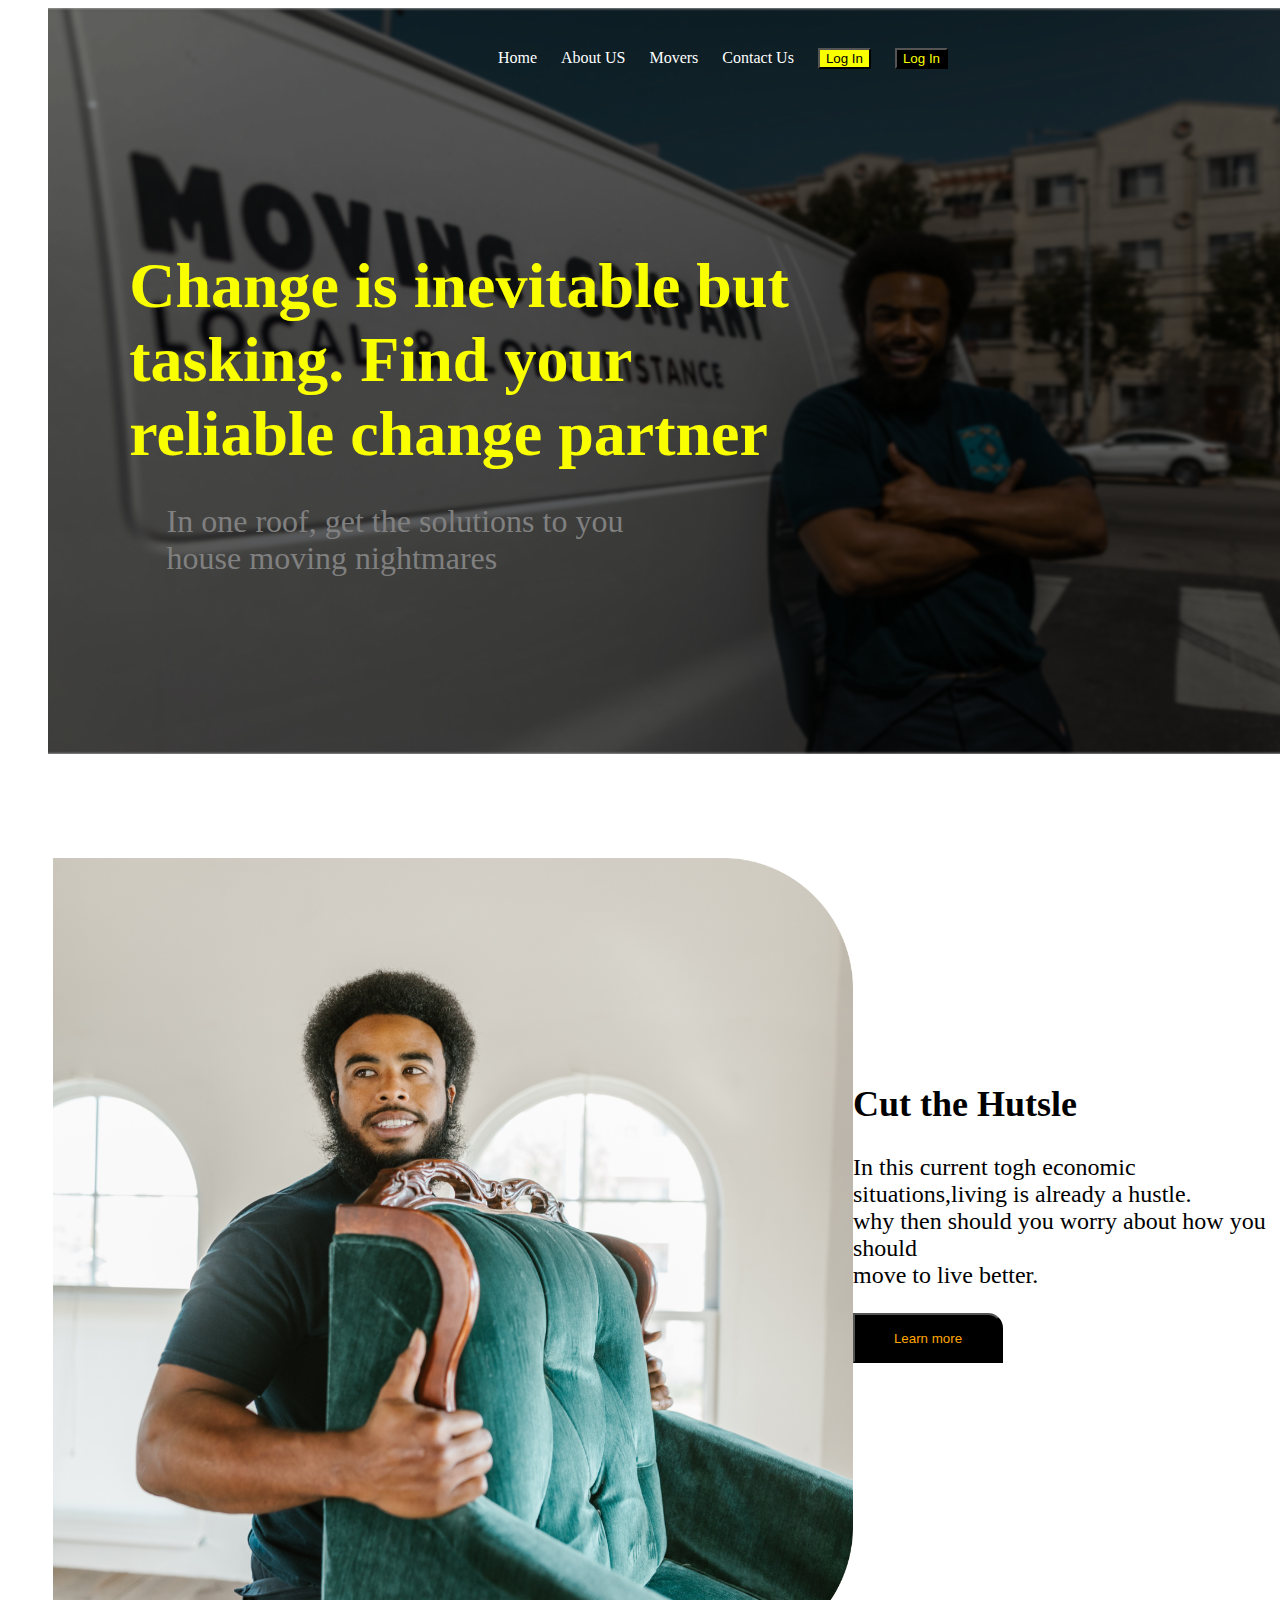
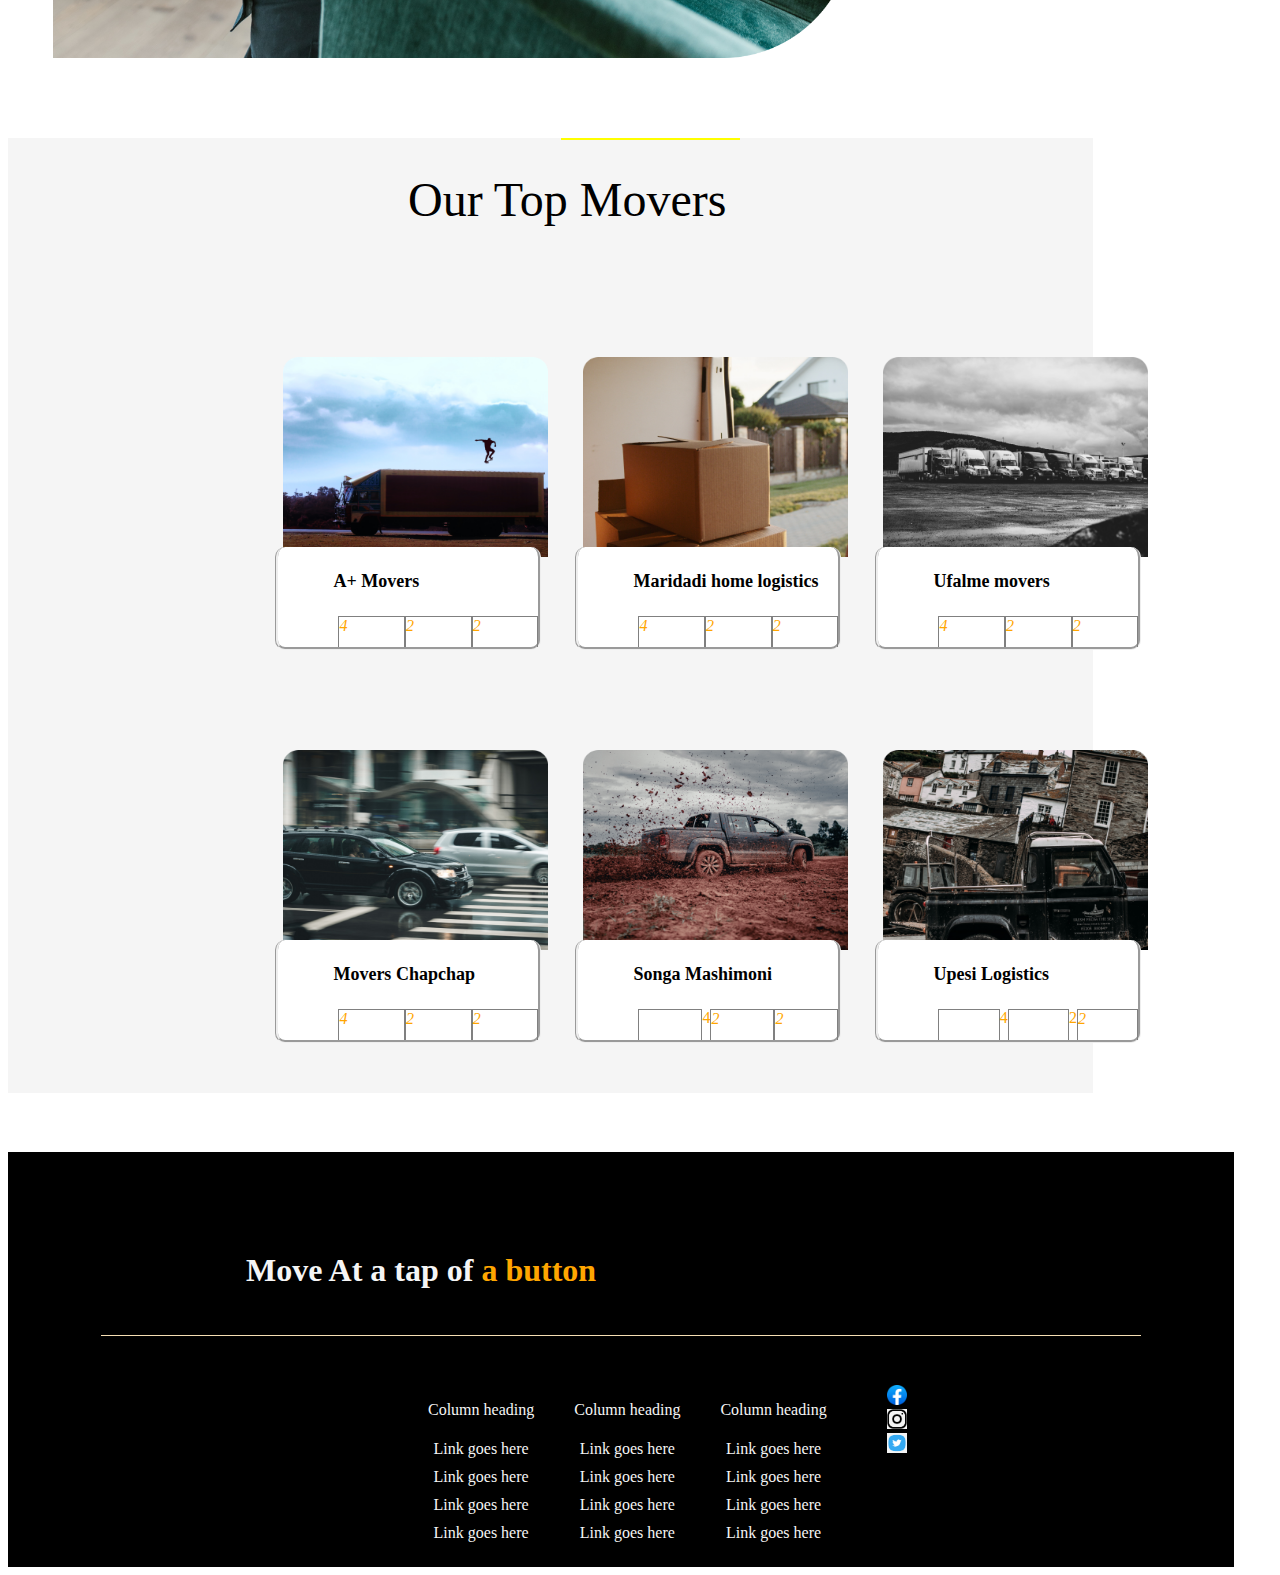
==== commit 52859e44: "fixing the html in the first page" ====
--- a/index.html
+++ b/index.html
@@ -27,35 +27,96 @@
           <p>In one roof, get the solutions to you <br> house moving nightmares</p>
        </div>
    </div> 
+
   <div class="container2">
        
            <img src="Assets/Project Assets/moving2 1.png " alt="mover">
-           
+        <div class="cut">
            <h2>Cut the Hutsle</h2>
            <P>In this current togh economic  
             situations,living is already a hustle. <br>
             why then should you worry about 
             how you should <br> move to live better.</P>
-            <button class="button3">Learn more </button>
-        
-   </div>
-   <div class="container3">
-       <hr>
-       <h2>Our Top Movers</h2>
-       <div>
-            <img src="Assets/Project Assets/ehem 1.png" alt="Movers">
-             
-             <img src="Assets/Project Assets/wewe 1.png" alt="Movers">
-        </div>
-        <div class="secondimages">
-            <img src="Assets/Project Assets/chapchap 1.png" alt="">
-            <img src="Assets/Project Assets/movers 1.png" alt="">
-        </div>
-        <div class="thirdimages">
-           <img src="Assets/Project Assets/mashinani 1.png" alt="">
-            <img src="Assets/Project Assets/songa 1.png" alt="">
-        </div>
-   </div>
+
+            <button class="button3">Learn more <i class='bx bx-right-arrow-alt bx-fw'></i> </button>
+         </div>
+    </div>
+
+   <br><br><br><br>
+   <section class="mover-container">
+    <hr class="horizontal line" width="20%" color="yellow">
+     <h1>Our Top Movers</h1>
+     <div class="top-movers">
+         <div class="mover-box">
+             <img src="./Assets/Project Assets/ehem 1.png">
+             <div class="movers-box-dv">
+             <h4>A+ Movers</h4>
+             <span class="icon">
+                 <i  id="icons">4</i>
+                 <i >2</i>
+                 <i >2</i>
+             </span>
+             </div>
+         </div>
+         <div class="mover-box">
+             <img src="./Assets/Project Assets/wewe 1.png">
+             <div class="movers-box-dv">
+             <h4>Maridadi home logistics</h4>
+             <span class="icon">
+                 <i >4</i>
+                 <i >2</i>
+                 <i >2</i>
+             </span>
+             </div>
+         </div>
+         <div class="mover-box">
+             <img src="./Assets/Project Assets/movers 1.png">
+             <div class="movers-box-dv">
+             <h4>Ufalme movers</h4>
+             <span class="icon">
+                 <i>4</i>
+                 <i>2</i>
+                 <i >2</i>
+             </span>
+             </div>
+         </div>
+         <div class="mover-box">
+             <img src="./Assets/Project Assets/chapchap 1.png">
+             <div class="movers-box-dv">
+             <h4>Movers Chapchap</h4>
+             <span class="icon">
+                 <i >4</i>
+                 <i >2</i>
+                 <i >2</i>
+             </span>
+             </div>
+         </div>
+         <div class="mover-box">
+             <img src="./Assets/Project Assets/mashinani 1.png">
+             <div class="movers-box-dv">
+             <h4>Songa Mashimoni</h4>
+             <span class="icon">
+                 <i> </i>4</i>
+                 <i >2</i>
+                 <i >2</i>
+             </span>
+             </div>
+          </div>
+     <div class="mover-box">
+             <img src="./Assets/Project Assets/songa 1.png">
+             <div class="movers-box-dv">
+             <h4>Upesi Logistics</h4>
+             <span class="icon">
+                 <i > </i>4</i>
+                 <i > </i>2</i>
+                 <i >2</i>
+             </span>
+             </div>
+         </div>
+     </div>
+ </section>
+
+   <br><br><br><br>
     <div class="container4">
         <h2>Move At a tap of <span>a button</span></h2>
         <hr>
@@ -89,6 +150,11 @@
         </div>
       </div>
     </div>
+
+
+   
+
+
    
 </body>
 </html>--- a/Assets/styles.css
+++ b/Assets/styles.css
@@ -45,12 +45,30 @@
     color:#FAFF00 ;
     background-color: black;
 }
-.container2 button{
+/* .container2 button{
     margin-left: 20px;
     text-decoration: none;
     color:#FAFF00 ;
+    background-color: rgb(0, 0, 0);
+    width: 180px;
+    height: 50px;
+    border-top-right-radius: 15px;
+   
+} */
+
+.container2 button >i{
+color: #FAFF00 ;
+}
+.button3{
     background-color: black;
-   
+    color: #ffa600;
+    width: 150px;
+    height: 50px;
+    border-top-right-radius: 15px;
+
+}
+.button3>i{
+    color: #FAFF00;
 }
 
 .h1{
@@ -81,54 +99,17 @@
     align-items: center;
     justify-content: center;
     padding-left: -600px;
-}
-.container2 h2{
+    justify-content: start;
+}
+.cut{
+    font-size: x-large;
+
+}
+/* .container2 h2{
     padding-top: -300px;
     padding-left: -200px;
-}
-
-
- 
-
-.container3{
-    width: fit-content;
-    height: fit-content;
-    border-style: groove;
-    margin-top: 50px;
-    background-color:whitesmoke;
-}
-
-.container3 hr{
-    width: 10px;
-    height: 5px;
-    padding-top: -550px;
-    padding-right: 600px;
-    /* margin-top: 100px; */
-    background-color: orange;
-    border-radius: 6px;
-    
-    
-}
-.container3 img{
-
-    
-    margin: 150px 20px 20px 20px;
-    margin-left: 10px;
-    border-bottom: 100px;
-    border-style: inset;
-    border-color: white;
-    border-bottom-left-radius: 70px;
-    border-radius: 50px;
-    border: style right inherit; 
-    
-}
-.container3 h2{
-    margin-top: 100px;
-    padding-left: 200px;
-    font-size: xx-large;
-    font-weight: 800;
-    font-style:'Poppins' 'Actor' 'Adamina';
-}
+} */
+
 
 
 .container4{
@@ -198,7 +179,88 @@
 }
 span{
     color: #ffa600;
-}
+
+}
+
+/* Graphics */
+/* 
+.mover-container{
+    border-styl
+} */
+
+.mover-container{
+    background-color:whitesmoke;
+    padding-left: 200px;
+    align-items: center;
+    width: 70%;
+}
+.mover-container h1{
+    font-size:48px;
+    font-weight:400;
+    position:relative;
+    right:-200px;
+    margin-bottom:100px;
+}
+
+.top-movers{
+    display:grid;
+    grid-template-columns:300px 300px 300px;
+    justify-content: center;
+    row-gap:20px;
+}
+.mover-box{
+    display:grid;
+    padding:10px;
+    margin: 20px;
+    align-items: center;
+    
+    
+}
+
+.mover-box img{
+    width: 265px;
+    height: 200px;
+}
+
+.mover-box h4{
+    padding-left:35px;
+    font-size: large;
+
+}
+.movers-box-dv{
+    border-style: groove;
+    border-radius: 10px;
+    padding-left: 20px;
+    margin: 20px;
+    margin-top: -10px;
+    margin-left: 45px;
+    width: fit-content;
+    border-top-style: none;
+    background-color: white;
+    
+    
+}
+
+.icon{
+    width:250px;
+    display:flex;
+    padding-left: 40px;
+    width: 200px;
+}
+.icon i{
+    border:1px solid gray;
+    border-bottom:none;
+    width: 100px;
+    justify-content: flex-end;
+    height: 30px;  
+}
+.horizontal line{
+    color: rgb(194, 136, 29);
+    width: 20%;
+    margin-right: 500px;
+}
+
+/* Graphics end */
 
 /* page2 css */
 
@@ -659,3 +721,5 @@
     text-decoration: none;
     text-align: center;
 }
+
+
